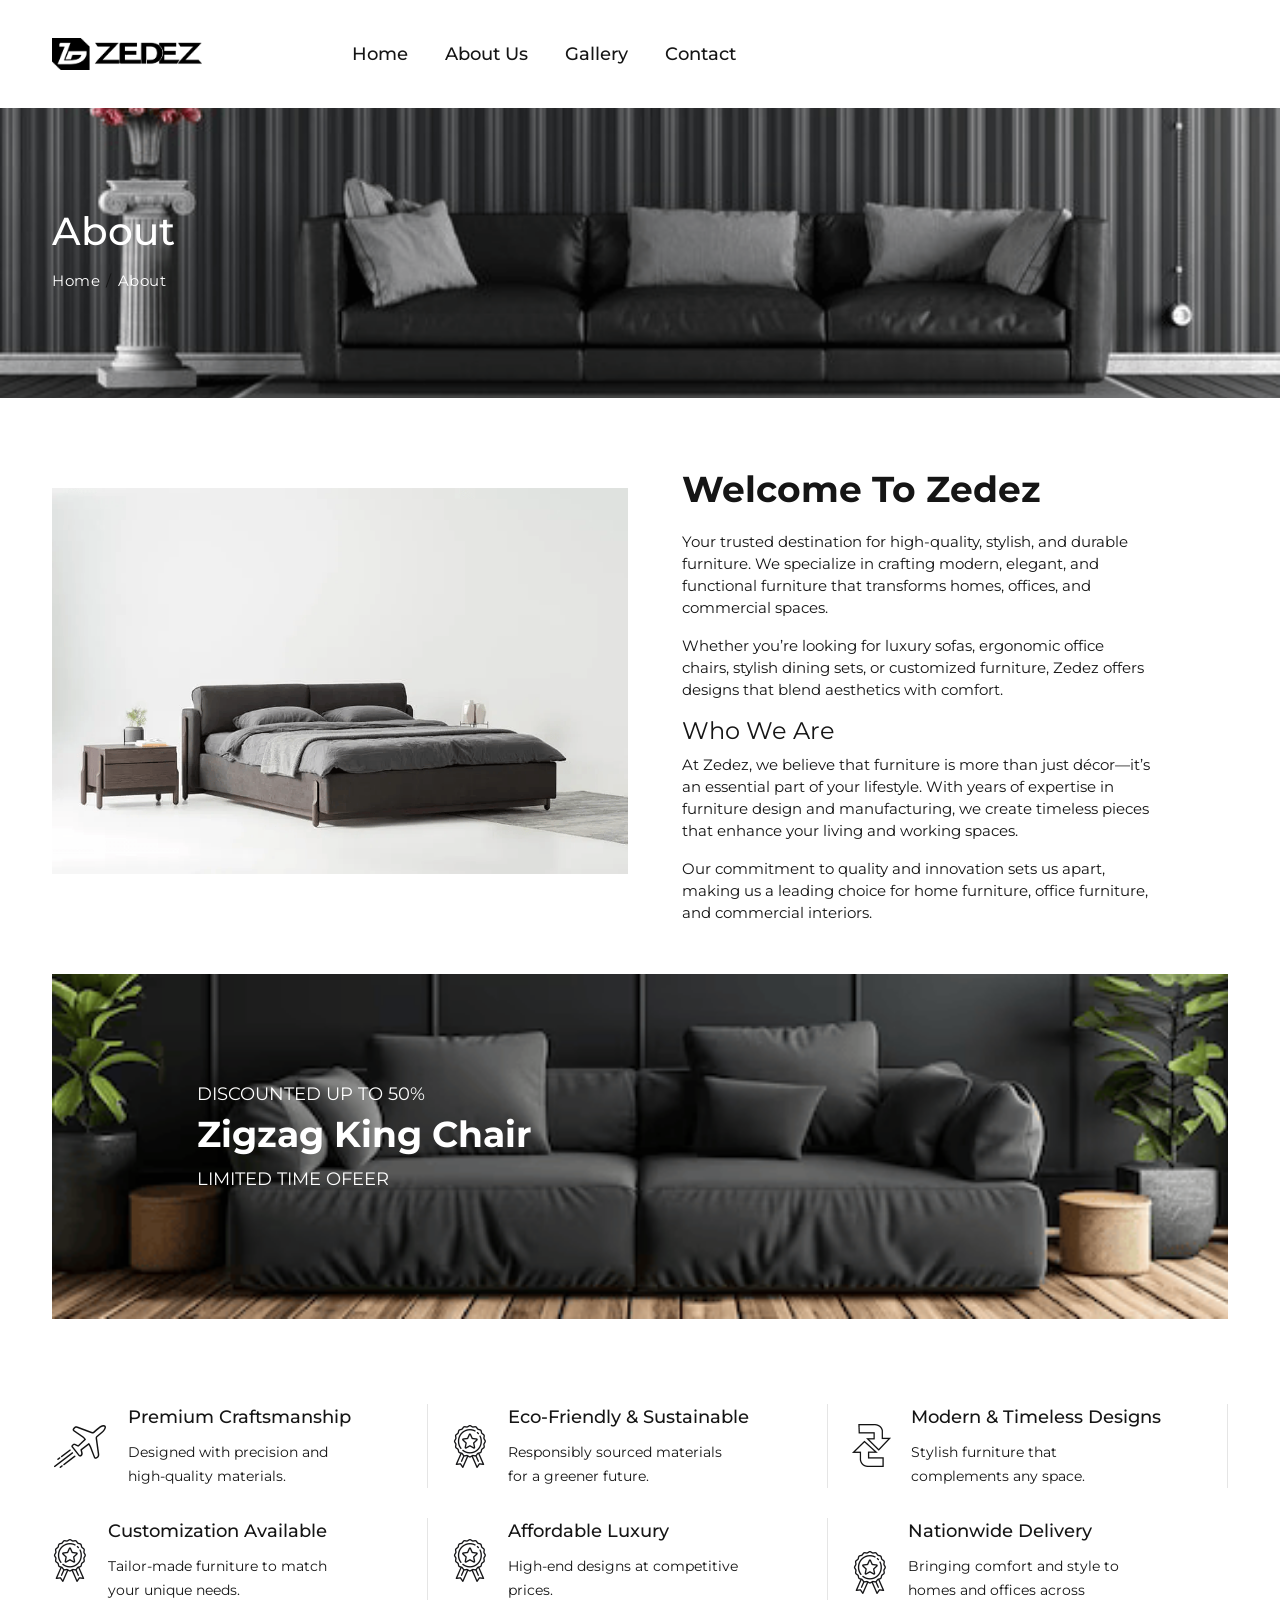
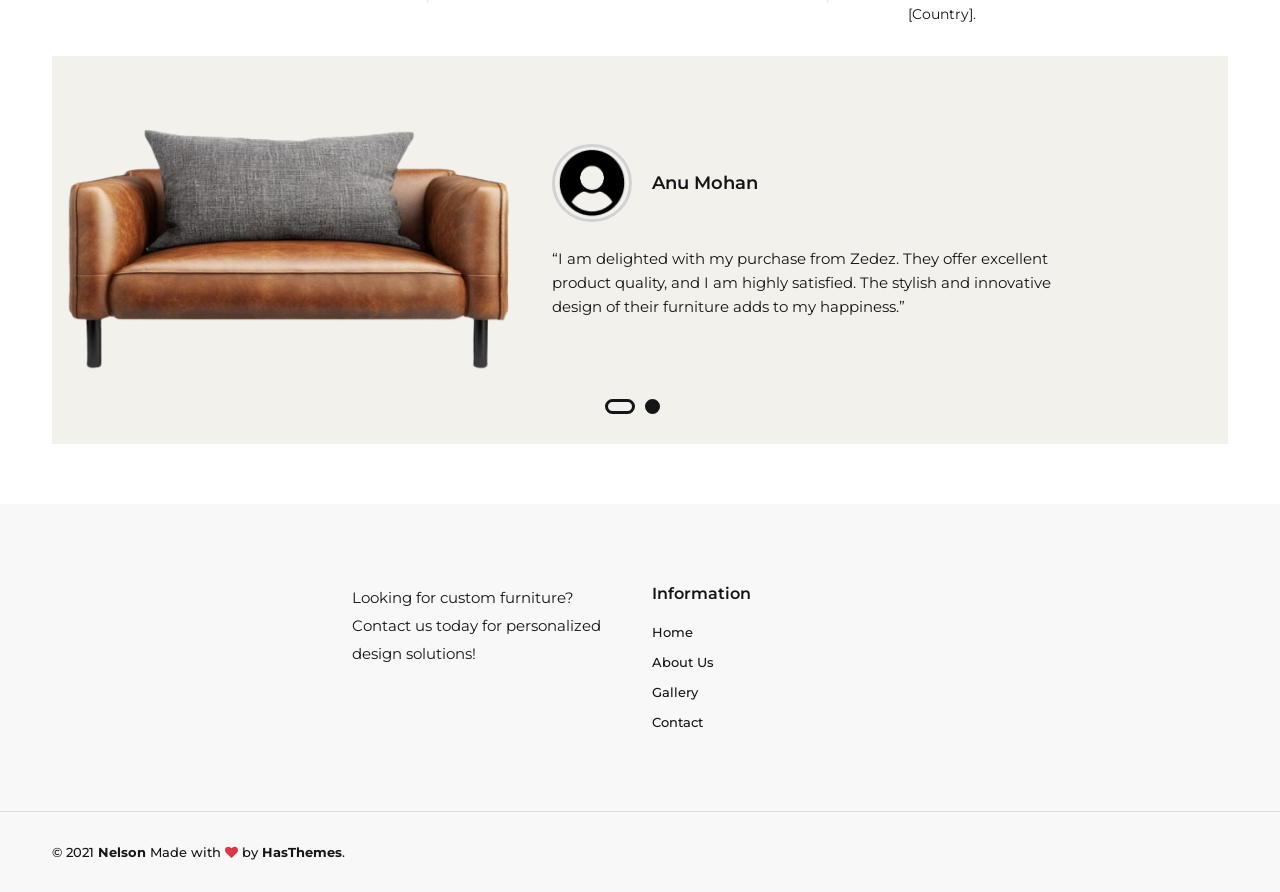
==== about.html @ b20105ba "third commit" ====
<!doctype html>
<html class="no-js" lang="zxx">

<head>
    <meta charset="utf-8">
    <meta http-equiv="x-ua-compatible" content="ie=edge">
    <title>Shop || nelson</title>
    <meta name="description" content="">
    <meta name="viewport" content="width=device-width, initial-scale=1">
    <!-- Place favicon.ico in the root directory -->
    <link href="assets/images/favicon.ico" type="img/x-icon" rel="shortcut icon">
    <!-- All css files are included here. -->
    <link rel="stylesheet" href="assets/css/vendor/bootstrap.min.css">
    <link rel="stylesheet" href="assets/css/vendor/iconfont.min.css">
    <link rel="stylesheet" href="assets/css/vendor/helper.css">
    <link rel="stylesheet" href="assets/css/plugins/plugins.css">
    <link rel="stylesheet" href="assets/css/style.css">
    <!-- Modernizr JS -->
    <script src="assets/js/vendor/modernizr-2.8.3.min.js"></script>
</head>

<body>

    <div id="main-wrapper">

        <!--Header section start-->
        <header class="header header-transparent header-sticky  d-lg-block d-none">
            <div class="header-deafult-area">
                <div class="container">
                    <div class="row align-items-center">
                        <div class="col-xl-3 col-lg-2 col-md-4 col-12">
                            <!--Logo Area Start-->
                            <div class="logo-area">
                                <a href="index.html"><img src="./assets/images/logo1.png" alt="" style="width: 150px; height: auto;"></a>
                            </div>
                            <!--Logo Area End-->
                        </div>
                        <div class="col-xl-6 col-lg-6 col-md-4 d-none d-lg-block col-12">
                            <!--Header Menu Area Start-->
                            <div class="header-menu-area text-center">
                                <nav class="main-menu">
                                    <ul>
                                        <li><a href="index.html">Home</a>
                                           
                                        </li>
                                        <li><a href="about.html">About Us</a>
                                            
                                        </li>
                                
                                        <li><a href="gallery.html">Gallery</a>
                                            
                                        </li>
                                       
                                        <li><a href="contact.html">Contact</a></li>
                                    </ul>
                                </nav>
                            </div>
                            <!--Header Menu Area End-->
                        </div>
                        
                    </div>
                </div>
            </div>
        </header>
        <!--Header section end-->

        <!--Header Mobile section start-->
        <header class="header-mobile d-block d-lg-none">
            <div class="header-bottom menu-right">
                <div class="container">
                    <div class="row">
                        <div class="col-12">
                            <div class="header-mobile-navigation d-block d-lg-none">
                                <div class="row align-items-center">
                                    <div class="col-6 col-md-6">
                                        <div class="header-logo">
                                            <a href="index.html">
                                                <img src="./assets/images/logo1.png" class="img-fluid" alt="">
                                            </a>
                                        </div>
                                    </div>
                                    <div class="col-6 col-md-6">
                                        <div class="mobile-navigation text-end">
                                            <div class="header-icon-wrapper">
                                                <ul class="icon-list justify-content-end">
                                                   
                                                    <li>
                                                        <a href="javascript:void(0)" class="mobile-menu-icon" id="mobile-menu-trigger"><i class="fa fa-bars"></i></a>
                                                    </li>
                                                </ul>
                                            </div>
                                        </div>
                                    </div>
                                </div>
                            </div>
                        </div>
                    </div>

                    <!--Mobile Menu start-->
                    <div class="row">
                        <div class="col-12 d-flex d-lg-none">
                            <div class="mobile-menu"></div>
                        </div>
                    </div>
                    <!--Mobile Menu end-->

                </div>
            </div>
        </header>
        <!--Header Mobile section end-->

        <!-- Offcanvas Menu Start -->
        <div class="offcanvas-mobile-menu d-block d-lg-none" id="offcanvas-mobile-menu">
            <a href="javascript:void(0)" class="offcanvas-menu-close" id="offcanvas-menu-close-trigger">
                <i class="fa fa-times"></i>
            </a>

            <div class="offcanvas-wrapper">

                <div class="offcanvas-inner-content">
                    <div class="offcanvas-mobile-search-area">
                        <form action="#">
                            <input type="search" placeholder="Search ...">
                            <button type="submit"><i class="fa fa-search"></i></button>
                        </form>
                    </div>
                    <nav class="offcanvas-navigation">
                        <ul>
                            <li class="menu-item-has-children"><a href="index.html">Home</a>
                               
                            </li>
                            <li class="menu-item-has-children"><a href="about.html">About Us</a>
                               
                            </li>
                            <li class="menu-item-has-children"><a href="gallery.html">Gallery</a>
                               
                            </li>
                           
                            <li class="menu-item-has-children"><a href="contact.html">Contact</a>
                            </li>

                        </ul>
                    </nav>

                </div>
            </div>

        </div>
        <!-- Offcanvas Menu End -->

  

        <!-- Page Banner Section Start -->
        <div class="page-banner-section section bg-image" data-bg="assets/images/bg/16.png">
            <div class="container">
                <div class="row">
                    <div class="col">

                        <div class="page-banner text-start">
                            <h2 style="color: white;">About</h2>
                            <ul class="page-breadcrumb">
                                <li><a href="index.html" style="color: white;">Home</a></li>
                                <li style="color: white;">About</li>
                            </ul>
                        </div>

                    </div>
                </div>
            </div>
        </div>
        <!-- Page Banner Section End -->
        <!--About Us Area Start-->
        <div class="about-us-area section pt-90 pt-lg-70 pt-md-60 pt-sm-50 pt-xs-45 pb-70 pb-lg-50 pb-md-60 pb-sm-60 pb-xs-50">
            <div class="container">
                <div class="row align-items-center">
                    <div class="col-lg-6 col-12">
                        <!--About Us Image Start-->
                        <div class="about-us-img-wrapper mb-30 mb-xs-15">
                            <div class="about-us-image img-full">
                                <a href="#"><img src="./assets/images/blog/about1.png" alt=""></a>
                            </div>
                        </div>
                        <!--About Us Image End-->
                    </div>
                    <div class="col-lg-6 col-12">
                        <!--About Us Content Start-->
                        <div class="about-us-content pl-30 pl-md-0 pl-sm-0 pl-xs-0">
                            <h2>Welcome to Zedez</h2>
                            <p>Your trusted destination for high-quality, stylish, and durable furniture. We specialize in
                                crafting modern, elegant, and functional furniture that transforms homes, offices, and
                                commercial spaces.</p>
                            <p>Whether you’re looking for luxury sofas, ergonomic office chairs, stylish dining sets, or
                                customized furniture, Zedez offers designs that blend aesthetics with comfort.</p>
    
                            <h3>Who We Are</h3>
                            <p>At Zedez, we believe that furniture is more than just décor—it’s an essential part of your
                                lifestyle. With years of expertise in furniture design and manufacturing, we create timeless
                                pieces that enhance your living and working spaces.</p>
                            <p>Our commitment to quality and innovation sets us apart, making us a leading choice for home
                                furniture, office furniture, and commercial interiors.</p>
                            
                        </div>
                        <!--About Us Content End-->
                    </div>
                </div>
            </div>
        </div>
        <!--About Us Area End-->


        <!-- Banner section start -->
        <div class="banner-section section pb-40 pb-sm-30 pb-xs-0">
            <div class="container">
                <div class="row">
                    <div class="col-lg-12">
                        <!-- Single Banner Start -->
                        <div class="single-banner-item pt-100 pt-md-80 pt-sm-70 pt-xs-50 pb-120 pb-md-100 pb-sm-90 pb-xs-50 mb-30 bg-image" data-bg="./assets/images/banner/13.png">
                            <div class="sp-banner-content">
                                <span class="normat-text" style="color: white;">DISCOUNTED UP TO 50%</span>
                                <h2 class="title" style="color: white;">Zigzag King Chair</h2>
                                <span class="normat-text" style="color: white;">LIMITED TIME OFEER</span>
                            </div>
                        </div>
                        <!-- Single Banner End -->
                    </div>
                </div>
            </div>
        </div>
        <!-- Banner section End -->




       <!--Features section start-->
       <div class="features-section section pt-30 pt-lg-15 pt-md-0 pt-sm-0 pt-xs-15">
        <div class="container">
            <div class="row">

                <div class="col-lg-4 col-md-6">
                    <!-- Single Feature Start -->
                    <div class="single-feature mb-30">
                        <div class="feature-image">
                            <img src="./assets/images/icons/feature-1.png" class="img-fluid" alt="">
                        </div>
                        <div class="feature-content">
                            <h4 class="title">Premium Craftsmanship </h4>
                            <p class="short-desc">Designed with precision and high-quality materials.</p>
                        </div>
                    </div>
                    <!-- Single Feature End -->
                </div>
                <div class="col-lg-4 col-md-6">
                    <!-- Single Feature Start -->
                    <div class="single-feature mb-30">
                        <div class="feature-image">
                            <img src="./assets/images/icons/feature-2.png" class="img-fluid" alt="">
                        </div>
                        <div class="feature-content">
                            <h4 class="title">Eco-Friendly & Sustainable </h4>
                            <p class="short-desc"> Responsibly sourced materials for a greener future. </p>
                        </div>
                    </div>
                    <!-- Single Feature End -->
                </div>
                <div class="col-lg-4 col-md-6">
                    <!-- Single Feature Start -->
                    <div class="single-feature mb-30">
                        <div class="feature-image">
                            <img src="./assets/images/icons/feature-3.png" class="img-fluid" alt="">
                        </div>
                        <div class="feature-content">
                            <h4 class="title">Modern & Timeless Designs</h4>
                            <p class="short-desc">Stylish furniture that complements any space.</p>
                        </div>
                    </div>
                    <!-- Single Feature End -->
                </div>

                <div class="col-lg-4 col-md-6">
                    <!-- Single Feature Start -->
                    <div class="single-feature mb-30">
                        <div class="feature-image">
                            <img src="./assets/images/icons/feature-2.png" class="img-fluid" alt="">
                        </div>
                        <div class="feature-content">
                            <h4 class="title">Customization Available </h4>
                            <p class="short-desc"> Tailor-made furniture to match your unique needs. </p>
                        </div>
                    </div>
                    <!-- Single Feature End -->
                </div>

                <div class="col-lg-4 col-md-6">
                    <!-- Single Feature Start -->
                    <div class="single-feature mb-30">
                        <div class="feature-image">
                            <img src="./assets/images/icons/feature-2.png" class="img-fluid" alt="">
                        </div>
                        <div class="feature-content">
                            <h4 class="title"> Affordable Luxury  </h4>
                            <p class="short-desc"> High-end designs at competitive prices. </p>
                        </div>
                    </div>
                    <!-- Single Feature End -->
                </div>
                <div class="col-lg-4 col-md-6">
                    <!-- Single Feature Start -->
                    <div class="single-feature mb-30">
                        <div class="feature-image">
                            <img src="./assets/images/icons/feature-2.png" class="img-fluid" alt="">
                        </div>
                        <div class="feature-content">
                            <h4 class="title"> Nationwide Delivery</h4>
                            <p class="short-desc"> Bringing comfort and style to homes and offices across [Country].</p>
                        </div>
                    </div>
                    <!-- Single Feature End -->
                </div>
            </div>
        </div>
    </div>
    <!--Features section end-->


        

        <!-- Testimonial Area Start -->
        <div class="testimonial-section section pb-80 pb-lg-60 pb-md-50 pb-sm-40 pb-xs-40">
            <div class="container">
                <div class="row">
                    <div class="col-12">
                        <div class="testimonial-wrap bg-gray-two pt-45 pb-30">
                            <div class="row justify-content-center">
                                <div class="col-lg-12">
                                    <div class="testimonial-wrapper section-space--inner">
                                        <div class="testimonial-slider-content">
                                            <div class="item">
                                                <div class="row align-items-center">
                                                    <div class="col-md-5">
                                                        <div class="testimonial-image">
                                                            <img src="./assets/images/testimonial/testimonial.png" alt="">
                                                        </div>
                                                    </div>
                                                    <div class="col-md-7">
                                                        <div class="testimonial testimonial-style-2 gutter-item">
                                                            <div class="testimonial-inner">
                                                                <div class="testimonial-author">
                                                                    <div class="author-thumb">
                                                                        <img src="assets/images/author/user.png" alt="">
                                                                    </div>
                                                                    <div class="author-info">
                                                                        <h4>Anu Mohan</h4>
                                                                       
                                                                    </div>
                                                                </div>
                                                                <div class="testimonial-description">
                                                                    <blockquote class="testimonials-text">
                                                                        <p>“I am delighted with my purchase from Zedez. They offer excellent product quality,
                                                                            and I am highly satisfied. The stylish and innovative design of their furniture adds
                                                                            to my happiness.”</p>
                                                                    </blockquote>
                                                                </div>
                                                            </div>
                                                        </div>
                                                    </div>
                                                </div>
                                            </div>
                                            <div class="item">
                                                <div class="row align-items-center">
                                                    <div class="col-md-5">
                                                        <div class="testimonial-image">
                                                            <img src="./assets/images/testimonial/testimonial1.png" alt="">
                                                        </div>
                                                    </div>
                                                    <div class="col-md-7">
                                                        <div class="testimonial testimonial-style-2 gutter-item">
                                                            <div class="testimonial-inner">
                                                                <div class="testimonial-author">
                                                                    <div class="author-thumb">
                                                                        <img src="assets/images/author/user.png" alt="">
                                                                    </div>
                                                                    <div class="author-info">
                                                                        <h4>Arun Raj</h4>
                                                                       
                                                                    </div>
                                                                </div>
                                                                <div class="testimonial-description">
                                                                    <blockquote class="testimonials-text">
                                                                        <p>“I am extremely pleased with my purchase from Zedez. They offer top-notch product
                                                                            quality, and I am highly satisfied with it. The unique and creative design of their
                                                                            furniture truly impresses me.”</p>
                                        
                                                                    </blockquote>
                                                                </div>
                                                            </div>
                                                        </div>
                                                    </div>
                                                </div>
                                            </div>
                                        </div>
                                    </div>
                                </div>
                            </div>
                        </div>
                    </div>
                </div>
            </div>
        </div>
        <!-- Testimonial Area End -->


       
       <!--Footer section start-->
       <footer class="footer-section section bg-gray">

        <!--Footer Top start-->
        <div class="footer-top section pt-100 pt-lg-80 pt-md-70 pt-sm-60 pt-xs-50 pb-55 pb-lg-35 pb-md-25 pb-sm-15 pb-xs-10">
            <div class="container">
                <div class="row">

                    <!--Footer Widget start-->
                    <div class="footer-widget col-xl-3 col-lg-3 col-md-6 col-sm-6 col-12 mb-40 mb-xs-35">
                        <!-- <h4 class="title"><span class="text">Opening Time</span></h4>
                        <p class="mb-15">Mon – Fri: 8AM – 10PM</p>
                        <p class="mb-15">Sat: 9AM-8PM</p>
                        <p class="mb-15">Sun: Closed</p>
                        <h4 class="opeaning-title">We Work All The Holidays</h4> -->
                    </div>
                    <!--Footer Widget end-->


                    <!--Footer Widget start-->
                    <div class="footer-widget col-xl-3 col-lg-3 col-md-6 col-sm-6 col-12 mb-40 mb-xs-35">
                        
                        Looking for custom furniture? Contact us today for personalized design solutions!</p>
                    </div>
                    <!--Footer Widget end-->

                    <!--Footer Widget start-->
                    <div class="footer-widget col-xl-3 col-lg-3 col-md-6 col-sm-6 col-12 mb-40 mb-xs-35">
                        <h4 class="title"><span class="text">Information</span></h4>
                        <ul class="ft-menu">
                            <li><a href="#">Home</a></li>
                            <li><a href="#">About Us</a></li>
                            <li><a href="#">Gallery</a></li>
                            <li><a href="#">Contact</a></li>
                           
                        </ul>
                    </div>
                    <!--Footer Widget end-->

                    <!--Footer Widget start-->
                    <div class="footer-widget text-lg-end text-start col-xl-3 col-lg-3 col-md-6 col-sm-6 col-12 mb-40 mb-xs-35">
                        <!-- <h2>123 Widget Street Acmeville, AC-1209</h2>
                        <p class="contact-text">demo@example.com</p>
                        <p class="contact-text">+0123456789</p> -->
                    </div>
                    <!--Footer Widget end-->
                </div>
            </div>
        </div>
        <!--Footer Top end-->

        <!--Footer bottom start-->
        <div class="footer-bottom section">
            <div class="container">
                <div class="row no-gutters">
                    <div class="col-12 ft-border pt-25 pb-25">
                        <div class="row justify-content-between align-items-center">
                            <div class="col-lg-6 col-md-6 col-sm-12">
                                <div class="copyright text-start">
                                    <p class="copyright">&copy; 2021 <strong>Nelson</strong> Made with <i class="fa fa-heart text-danger" aria-hidden="true"></i> by <a href="https://hasthemes.com/"><strong>HasThemes</strong></a>.</p>
                                </div>
                            </div>
                            
                        </div>
                    </div>
                </div>
            </div>
        </div>
        <!--Footer bottom end-->

    </footer>
    <!--Footer section end-->
    <!-- Modal Area Strat -->
    <div class="modal fade quick-view-modal-container" id="quick-view-modal-container" tabindex="-1" role="dialog" aria-hidden="true">
        <div class="modal-dialog modal-dialog-centered" role="document">
            <div class="modal-content">
                <div class="modal-header">
                    <button type="button" class="close" data-bs-dismiss="modal" aria-label="Close">
                        <span aria-hidden="true">&times;</span>
                    </button>
                </div>
                <div class="modal-body">
                    <div class="col-xl-12 col-lg-12">
                        <div class="row">
                            <div class="col-lg-4 col-md-6">
                                <!-- Product Details Left -->
                                <div class="product-details-left">
                                    <div class="product-details-images">
                                        <div class="lg-image">
                                            <img src="./assets/images/product/large-product/l-product-1.jpg" alt="">
                                        </div>
                                        <div class="lg-image">
                                            <img src="./assets/images/product/large-product/l-product-2.jpg" alt="">
                                        </div>
                                        <div class="lg-image">
                                            <img src="./assets/images/product/large-product/l-product-3.jpg" alt="">
                                        </div>
                                        <div class="lg-image">
                                            <img src="./assets/images/product/large-product/l-product-4.jpg" alt="">
                                        </div>
                                        <div class="lg-image">
                                            <img src="./assets/images/product/large-product/l-product-5.jpg" alt="">
                                        </div>
                                    </div>
                                    <div class="product-details-thumbs">
                                        <div class="sm-image"><img src="./assets/images/product/small-product/s-product-1.jpg" alt="product image thumb"></div>
                                        <div class="sm-image"><img src="./assets/images/product/small-product/s-product-2.jpg" alt="product image thumb"></div>
                                        <div class="sm-image"><img src="./assets/images/product/small-product/s-product-3.jpg" alt="product image thumb"></div>
                                        <div class="sm-image"><img src="./assets/images/product/small-product/s-product-4.jpg" alt="product image thumb"></div>
                                        <div class="sm-image"><img src="./assets/images/product/small-product/s-product-5.jpg" alt="product image thumb"></div>
                                    </div>
                                </div>
                                <!--Product Details Left -->
                            </div>
                            <div class="col-lg-8 col-md-6">
                                <!--Product Details Content Start-->
                                <div class="product-details-content">
                                    <!--Product Nav Start-->
                                    <div class="product-nav">
                                        <a href="#"><i class="fa fa-angle-left"></i></a>
                                        <a href="#"><i class="fa fa-angle-right"></i></a>
                                    </div>
                                    <!--Product Nav End-->
                                    <h2>Aliquam lobortis est turpis mauris egestas eget</h2>
                                    <div class="single-product-reviews">
                                        <i class="fa fa-star active"></i>
                                        <i class="fa fa-star active"></i>
                                        <i class="fa fa-star active"></i>
                                        <i class="fa fa-star active"></i>
                                        <i class="fa fa-star-o"></i>
                                        <a class="review-link" href="#">(1 customer review)</a>
                                    </div>
                                    <div class="single-product-price">
                                        <span class="price new-price">$66.00</span>
                                        <span class="regular-price">$77.00</span>
                                    </div>
                                    <div class="product-description">
                                        <p>Lorem ipsum dolor sit amet, consectetur adipisicing elit, sed do eiusmod tempor incididunt ut labore et dolore magna aliqua. Ut enim ad minim veniam, quis nostrud exercitation ullamco,Proin lectus ipsum, gravida et mattis vulputate, tristique ut lectus</p>
                                    </div>
                                    <div class="single-product-quantity">
                                        <form class="add-quantity" action="#">
                                            <div class="product-quantity">
                                                <input value="1" type="number">
                                            </div>
                                            <div class="add-to-link">
                                                <button class="btn"><i class="ion-bag"></i>add to cart</button>
                                            </div>
                                        </form>
                                    </div>
                                    <div class="wishlist-compare-btn">
                                        <a href="#" class="wishlist-btn">Add to Wishlist</a>
                                        <a href="#" class="add-compare">Compare</a>
                                    </div>
                                    <div class="product-meta">
                                        <span class="posted-in">
                                        Categories: 
                                        <a href="#">Accessories</a>,
                                        <a href="#">Electronics</a>
                                    </span>
                                    </div>
                                    <div class="single-product-sharing">
                                        <h3>Share this product</h3>
                                        <ul>
                                            <li><a href="#"><i class="fa fa-twitter"></i></a></li>
                                            <li><a href="#"><i class="fa fa-facebook"></i></a></li>
                                            <li><a href="#"><i class="fa fa-google-plus"></i></a></li>
                                            <li><a href="#"><i class="fa fa-pinterest"></i></a></li>
                                            <li><a href="#"><i class="fa fa-instagram"></i></a></li>
                                            <li><a href="#"><i class="fa fa-vimeo"></i></a></li>
                                        </ul>
                                    </div>
                                </div>
                                <!--Product Details Content End-->
                            </div>
                        </div>
                    </div>
                </div>
            </div>

        </div>
    </div>
    <!-- Modal Area End -->
</div>

<!-- Placed js at the end of the document so the pages load faster -->

<!-- All jquery file included here -->
<script src="assets/js/vendor/jquery-1.12.4.min.js"></script>
<script src="https://maps.google.com/maps/api/js?sensor=false&libraries=geometry&v=3.22&key=AIzaSyDAq7MrCR1A2qIShmjbtLHSKjcEIEBEEwM"></script>
<script src="assets/js/vendor/bootstrap.min.js"></script>
<script src="assets/js/plugins/plugins.js"></script>
<script src="assets/js/main.js"></script>

</body>

</html>
---- assets/css/vendor/iconfont.min.css ----
/*!
 *  Font Awesome 4.7.0 by @davegandy - http://fontawesome.io - @fontawesome
 *  License - http://fontawesome.io/license (Font: SIL OFL 1.1, CSS: MIT License)
 */@font-face{font-family:'FontAwesome';src:url('../../fonts/fontawesome-webfont.eot?v=4.7.0');src:url('../../fonts/fontawesome-webfont.eot?#iefix&v=4.7.0') format('embedded-opentype'),url('../../fonts/fontawesome-webfont.woff2?v=4.7.0') format('woff2'),url('../../fonts/fontawesome-webfont.woff?v=4.7.0') format('woff'),url('../fonts/fontawesome-webfont.ttf?v=4.7.0') format('truetype'),url('../../fonts/fontawesome-webfont.svg?v=4.7.0#fontawesomeregular') format('svg');font-weight:normal;font-style:normal}.fa{display:inline-block;font:normal normal normal 14px/1 FontAwesome;font-size:inherit;text-rendering:auto;-webkit-font-smoothing:antialiased;-moz-osx-font-smoothing:grayscale}.fa-lg{font-size:1.33333333em;line-height:.75em;vertical-align:-15%}.fa-2x{font-size:2em}.fa-3x{font-size:3em}.fa-4x{font-size:4em}.fa-5x{font-size:5em}.fa-fw{width:1.28571429em;text-align:center}.fa-ul{padding-left:0;margin-left:2.14285714em;list-style-type:none}.fa-ul>li{position:relative}.fa-li{position:absolute;left:-2.14285714em;width:2.14285714em;top:.14285714em;text-align:center}.fa-li.fa-lg{left:-1.85714286em}.fa-border{padding:.2em .25em .15em;border:solid .08em #eee;border-radius:.1em}.fa-pull-left{float:left}.fa-pull-right{float:right}.fa.fa-pull-left{margin-right:.3em}.fa.fa-pull-right{margin-left:.3em}.pull-right{float:right}.pull-left{float:left}.fa.pull-left{margin-right:.3em}.fa.pull-right{margin-left:.3em}.fa-spin{-webkit-animation:fa-spin 2s infinite linear;animation:fa-spin 2s infinite linear}.fa-pulse{-webkit-animation:fa-spin 1s infinite steps(8);animation:fa-spin 1s infinite steps(8)}@-webkit-keyframes fa-spin{0%{-webkit-transform:rotate(0deg);transform:rotate(0deg)}100%{-webkit-transform:rotate(359deg);transform:rotate(359deg)}}@keyframes fa-spin{0%{-webkit-transform:rotate(0deg);transform:rotate(0deg)}100%{-webkit-transform:rotate(359deg);transform:rotate(359deg)}}.fa-rotate-90{-ms-filter:"progid:DXImageTransform.Microsoft.BasicImage(rotation=1)";-webkit-transform:rotate(90deg);-ms-transform:rotate(90deg);transform:rotate(90deg)}.fa-rotate-180{-ms-filter:"progid:DXImageTransform.Microsoft.BasicImage(rotation=2)";-webkit-transform:rotate(180deg);-ms-transform:rotate(180deg);transform:rotate(180deg)}.fa-rotate-270{-ms-filter:"progid:DXImageTransform.Microsoft.BasicImage(rotation=3)";-webkit-transform:rotate(270deg);-ms-transform:rotate(270deg);transform:rotate(270deg)}.fa-flip-horizontal{-ms-filter:"progid:DXImageTransform.Microsoft.BasicImage(rotation=0, mirror=1)";-webkit-transform:scale(-1, 1);-ms-transform:scale(-1, 1);transform:scale(-1, 1)}.fa-flip-vertical{-ms-filter:"progid:DXImageTransform.Microsoft.BasicImage(rotation=2, mirror=1)";-webkit-transform:scale(1, -1);-ms-transform:scale(1, -1);transform:scale(1, -1)}:root .fa-rotate-90,:root .fa-rotate-180,:root .fa-rotate-270,:root .fa-flip-horizontal,:root .fa-flip-vertical{filter:none}.fa-stack{position:relative;display:inline-block;width:2em;height:2em;line-height:2em;vertical-align:middle}.fa-stack-1x,.fa-stack-2x{position:absolute;left:0;width:100%;text-align:center}.fa-stack-1x{line-height:inherit}.fa-stack-2x{font-size:2em}.fa-inverse{color:#fff}.fa-glass:before{content:"\f000"}.fa-music:before{content:"\f001"}.fa-search:before{content:"\f002"}.fa-envelope-o:before{content:"\f003"}.fa-heart:before{content:"\f004"}.fa-star:before{content:"\f005"}.fa-star-o:before{content:"\f006"}.fa-user:before{content:"\f007"}.fa-film:before{content:"\f008"}.fa-th-large:before{content:"\f009"}.fa-th:before{content:"\f00a"}.fa-th-list:before{content:"\f00b"}.fa-check:before{content:"\f00c"}.fa-remove:before,.fa-close:before,.fa-times:before{content:"\f00d"}.fa-search-plus:before{content:"\f00e"}.fa-search-minus:before{content:"\f010"}.fa-power-off:before{content:"\f011"}.fa-signal:before{content:"\f012"}.fa-gear:before,.fa-cog:before{content:"\f013"}.fa-trash-o:before{content:"\f014"}.fa-home:before{content:"\f015"}.fa-file-o:before{content:"\f016"}.fa-clock-o:before{content:"\f017"}.fa-road:before{content:"\f018"}.fa-download:before{content:"\f019"}.fa-arrow-circle-o-down:before{content:"\f01a"}.fa-arrow-circle-o-up:before{content:"\f01b"}.fa-inbox:before{content:"\f01c"}.fa-play-circle-o:before{content:"\f01d"}.fa-rotate-right:before,.fa-repeat:before{content:"\f01e"}.fa-refresh:before{content:"\f021"}.fa-list-alt:before{content:"\f022"}.fa-lock:before{content:"\f023"}.fa-flag:before{content:"\f024"}.fa-headphones:before{content:"\f025"}.fa-volume-off:before{content:"\f026"}.fa-volume-down:before{content:"\f027"}.fa-volume-up:before{content:"\f028"}.fa-qrcode:before{content:"\f029"}.fa-barcode:before{content:"\f02a"}.fa-tag:before{content:"\f02b"}.fa-tags:before{content:"\f02c"}.fa-book:before{content:"\f02d"}.fa-bookmark:before{content:"\f02e"}.fa-print:before{content:"\f02f"}.fa-camera:before{content:"\f030"}.fa-font:before{content:"\f031"}.fa-bold:before{content:"\f032"}.fa-italic:before{content:"\f033"}.fa-text-height:before{content:"\f034"}.fa-text-width:before{content:"\f035"}.fa-align-left:before{content:"\f036"}.fa-align-center:before{content:"\f037"}.fa-align-right:before{content:"\f038"}.fa-align-justify:before{content:"\f039"}.fa-list:before{content:"\f03a"}.fa-dedent:before,.fa-outdent:before{content:"\f03b"}.fa-indent:before{content:"\f03c"}.fa-video-camera:before{content:"\f03d"}.fa-photo:before,.fa-image:before,.fa-picture-o:before{content:"\f03e"}.fa-pencil:before{content:"\f040"}.fa-map-marker:before{content:"\f041"}.fa-adjust:before{content:"\f042"}.fa-tint:before{content:"\f043"}.fa-edit:before,.fa-pencil-square-o:before{content:"\f044"}.fa-share-square-o:before{content:"\f045"}.fa-check-square-o:before{content:"\f046"}.fa-arrows:before{content:"\f047"}.fa-step-backward:before{content:"\f048"}.fa-fast-backward:before{content:"\f049"}.fa-backward:before{content:"\f04a"}.fa-play:before{content:"\f04b"}.fa-pause:before{content:"\f04c"}.fa-stop:before{content:"\f04d"}.fa-forward:before{content:"\f04e"}.fa-fast-forward:before{content:"\f050"}.fa-step-forward:before{content:"\f051"}.fa-eject:before{content:"\f052"}.fa-chevron-left:before{content:"\f053"}.fa-chevron-right:before{content:"\f054"}.fa-plus-circle:before{content:"\f055"}.fa-minus-circle:before{content:"\f056"}.fa-times-circle:before{content:"\f057"}.fa-check-circle:before{content:"\f058"}.fa-question-circle:before{content:"\f059"}.fa-info-circle:before{content:"\f05a"}.fa-crosshairs:before{content:"\f05b"}.fa-times-circle-o:before{content:"\f05c"}.fa-check-circle-o:before{content:"\f05d"}.fa-ban:before{content:"\f05e"}.fa-arrow-left:before{content:"\f060"}.fa-arrow-right:before{content:"\f061"}.fa-arrow-up:before{content:"\f062"}.fa-arrow-down:before{content:"\f063"}.fa-mail-forward:before,.fa-share:before{content:"\f064"}.fa-expand:before{content:"\f065"}.fa-compress:before{content:"\f066"}.fa-plus:before{content:"\f067"}.fa-minus:before{content:"\f068"}.fa-asterisk:before{content:"\f069"}.fa-exclamation-circle:before{content:"\f06a"}.fa-gift:before{content:"\f06b"}.fa-leaf:before{content:"\f06c"}.fa-fire:before{content:"\f06d"}.fa-eye:before{content:"\f06e"}.fa-eye-slash:before{content:"\f070"}.fa-warning:before,.fa-exclamation-triangle:before{content:"\f071"}.fa-plane:before{content:"\f072"}.fa-calendar:before{content:"\f073"}.fa-random:before{content:"\f074"}.fa-comment:before{content:"\f075"}.fa-magnet:before{content:"\f076"}.fa-chevron-up:before{content:"\f077"}.fa-chevron-down:before{content:"\f078"}.fa-retweet:before{content:"\f079"}.fa-shopping-cart:before{content:"\f07a"}.fa-folder:before{content:"\f07b"}.fa-folder-open:before{content:"\f07c"}.fa-arrows-v:before{content:"\f07d"}.fa-arrows-h:before{content:"\f07e"}.fa-bar-chart-o:before,.fa-bar-chart:before{content:"\f080"}.fa-twitter-square:before{content:"\f081"}.fa-facebook-square:before{content:"\f082"}.fa-camera-retro:before{content:"\f083"}.fa-key:before{content:"\f084"}.fa-gears:before,.fa-cogs:before{content:"\f085"}.fa-comments:before{content:"\f086"}.fa-thumbs-o-up:before{content:"\f087"}.fa-thumbs-o-down:before{content:"\f088"}.fa-star-half:before{content:"\f089"}.fa-heart-o:before{content:"\f08a"}.fa-sign-out:before{content:"\f08b"}.fa-linkedin-square:before{content:"\f08c"}.fa-thumb-tack:before{content:"\f08d"}.fa-external-link:before{content:"\f08e"}.fa-sign-in:before{content:"\f090"}.fa-trophy:before{content:"\f091"}.fa-github-square:before{content:"\f092"}.fa-upload:before{content:"\f093"}.fa-lemon-o:before{content:"\f094"}.fa-phone:before{content:"\f095"}.fa-square-o:before{content:"\f096"}.fa-bookmark-o:before{content:"\f097"}.fa-phone-square:before{content:"\f098"}.fa-twitter:before{content:"\f099"}.fa-facebook-f:before,.fa-facebook:before{content:"\f09a"}.fa-github:before{content:"\f09b"}.fa-unlock:before{content:"\f09c"}.fa-credit-card:before{content:"\f09d"}.fa-feed:before,.fa-rss:before{content:"\f09e"}.fa-hdd-o:before{content:"\f0a0"}.fa-bullhorn:before{content:"\f0a1"}.fa-bell:before{content:"\f0f3"}.fa-certificate:before{content:"\f0a3"}.fa-hand-o-right:before{content:"\f0a4"}.fa-hand-o-left:before{content:"\f0a5"}.fa-hand-o-up:before{content:"\f0a6"}.fa-hand-o-down:before{content:"\f0a7"}.fa-arrow-circle-left:before{content:"\f0a8"}.fa-arrow-circle-right:before{content:"\f0a9"}.fa-arrow-circle-up:before{content:"\f0aa"}.fa-arrow-circle-down:before{content:"\f0ab"}.fa-globe:before{content:"\f0ac"}.fa-wrench:before{content:"\f0ad"}.fa-tasks:before{content:"\f0ae"}.fa-filter:before{content:"\f0b0"}.fa-briefcase:before{content:"\f0b1"}.fa-arrows-alt:before{content:"\f0b2"}.fa-group:before,.fa-users:before{content:"\f0c0"}.fa-chain:before,.fa-link:before{content:"\f0c1"}.fa-cloud:before{content:"\f0c2"}.fa-flask:before{content:"\f0c3"}.fa-cut:before,.fa-scissors:before{content:"\f0c4"}.fa-copy:before,.fa-files-o:before{content:"\f0c5"}.fa-paperclip:before{content:"\f0c6"}.fa-save:before,.fa-floppy-o:before{content:"\f0c7"}.fa-square:before{content:"\f0c8"}.fa-navicon:before,.fa-reorder:before,.fa-bars:before{content:"\f0c9"}.fa-list-ul:before{content:"\f0ca"}.fa-list-ol:before{content:"\f0cb"}.fa-strikethrough:before{content:"\f0cc"}.fa-underline:before{content:"\f0cd"}.fa-table:before{content:"\f0ce"}.fa-magic:before{content:"\f0d0"}.fa-truck:before{content:"\f0d1"}.fa-pinterest:before{content:"\f0d2"}.fa-pinterest-square:before{content:"\f0d3"}.fa-google-plus-square:before{content:"\f0d4"}.fa-google-plus:before{content:"\f0d5"}.fa-money:before{content:"\f0d6"}.fa-caret-down:before{content:"\f0d7"}.fa-caret-up:before{content:"\f0d8"}.fa-caret-left:before{content:"\f0d9"}.fa-caret-right:before{content:"\f0da"}.fa-columns:before{content:"\f0db"}.fa-unsorted:before,.fa-sort:before{content:"\f0dc"}.fa-sort-down:before,.fa-sort-desc:before{content:"\f0dd"}.fa-sort-up:before,.fa-sort-asc:before{content:"\f0de"}.fa-envelope:before{content:"\f0e0"}.fa-linkedin:before{content:"\f0e1"}.fa-rotate-left:before,.fa-undo:before{content:"\f0e2"}.fa-legal:before,.fa-gavel:before{content:"\f0e3"}.fa-dashboard:before,.fa-tachometer:before{content:"\f0e4"}.fa-comment-o:before{content:"\f0e5"}.fa-comments-o:before{content:"\f0e6"}.fa-flash:before,.fa-bolt:before{content:"\f0e7"}.fa-sitemap:before{content:"\f0e8"}.fa-umbrella:before{content:"\f0e9"}.fa-paste:before,.fa-clipboard:before{content:"\f0ea"}.fa-lightbulb-o:before{content:"\f0eb"}.fa-exchange:before{content:"\f0ec"}.fa-cloud-download:before{content:"\f0ed"}.fa-cloud-upload:before{content:"\f0ee"}.fa-user-md:before{content:"\f0f0"}.fa-stethoscope:before{content:"\f0f1"}.fa-suitcase:before{content:"\f0f2"}.fa-bell-o:before{content:"\f0a2"}.fa-coffee:before{content:"\f0f4"}.fa-cutlery:before{content:"\f0f5"}.fa-file-text-o:before{content:"\f0f6"}.fa-building-o:before{content:"\f0f7"}.fa-hospital-o:before{content:"\f0f8"}.fa-ambulance:before{content:"\f0f9"}.fa-medkit:before{content:"\f0fa"}.fa-fighter-jet:before{content:"\f0fb"}.fa-beer:before{content:"\f0fc"}.fa-h-square:before{content:"\f0fd"}.fa-plus-square:before{content:"\f0fe"}.fa-angle-double-left:before{content:"\f100"}.fa-angle-double-right:before{content:"\f101"}.fa-angle-double-up:before{content:"\f102"}.fa-angle-double-down:before{content:"\f103"}.fa-angle-left:before{content:"\f104"}.fa-angle-right:before{content:"\f105"}.fa-angle-up:before{content:"\f106"}.fa-angle-down:before{content:"\f107"}.fa-desktop:before{content:"\f108"}.fa-laptop:before{content:"\f109"}.fa-tablet:before{content:"\f10a"}.fa-mobile-phone:before,.fa-mobile:before{content:"\f10b"}.fa-circle-o:before{content:"\f10c"}.fa-quote-left:before{content:"\f10d"}.fa-quote-right:before{content:"\f10e"}.fa-spinner:before{content:"\f110"}.fa-circle:before{content:"\f111"}.fa-mail-reply:before,.fa-reply:before{content:"\f112"}.fa-github-alt:before{content:"\f113"}.fa-folder-o:before{content:"\f114"}.fa-folder-open-o:before{content:"\f115"}.fa-smile-o:before{content:"\f118"}.fa-frown-o:before{content:"\f119"}.fa-meh-o:before{content:"\f11a"}.fa-gamepad:before{content:"\f11b"}.fa-keyboard-o:before{content:"\f11c"}.fa-flag-o:before{content:"\f11d"}.fa-flag-checkered:before{content:"\f11e"}.fa-terminal:before{content:"\f120"}.fa-code:before{content:"\f121"}.fa-mail-reply-all:before,.fa-reply-all:before{content:"\f122"}.fa-star-half-empty:before,.fa-star-half-full:before,.fa-star-half-o:before{content:"\f123"}.fa-location-arrow:before{content:"\f124"}.fa-crop:before{content:"\f125"}.fa-code-fork:before{content:"\f126"}.fa-unlink:before,.fa-chain-broken:before{content:"\f127"}.fa-question:before{content:"\f128"}.fa-info:before{content:"\f129"}.fa-exclamation:before{content:"\f12a"}.fa-superscript:before{content:"\f12b"}.fa-subscript:before{content:"\f12c"}.fa-eraser:before{content:"\f12d"}.fa-puzzle-piece:before{content:"\f12e"}.fa-microphone:before{content:"\f130"}.fa-microphone-slash:before{content:"\f131"}.fa-shield:before{content:"\f132"}.fa-calendar-o:before{content:"\f133"}.fa-fire-extinguisher:before{content:"\f134"}.fa-rocket:before{content:"\f135"}.fa-maxcdn:before{content:"\f136"}.fa-chevron-circle-left:before{content:"\f137"}.fa-chevron-circle-right:before{content:"\f138"}.fa-chevron-circle-up:before{content:"\f139"}.fa-chevron-circle-down:before{content:"\f13a"}.fa-html5:before{content:"\f13b"}.fa-css3:before{content:"\f13c"}.fa-anchor:before{content:"\f13d"}.fa-unlock-alt:before{content:"\f13e"}.fa-bullseye:before{content:"\f140"}.fa-ellipsis-h:before{content:"\f141"}.fa-ellipsis-v:before{content:"\f142"}.fa-rss-square:before{content:"\f143"}.fa-play-circle:before{content:"\f144"}.fa-ticket:before{content:"\f145"}.fa-minus-square:before{content:"\f146"}.fa-minus-square-o:before{content:"\f147"}.fa-level-up:before{content:"\f148"}.fa-level-down:before{content:"\f149"}.fa-check-square:before{content:"\f14a"}.fa-pencil-square:before{content:"\f14b"}.fa-external-link-square:before{content:"\f14c"}.fa-share-square:before{content:"\f14d"}.fa-compass:before{content:"\f14e"}.fa-toggle-down:before,.fa-caret-square-o-down:before{content:"\f150"}.fa-toggle-up:before,.fa-caret-square-o-up:before{content:"\f151"}.fa-toggle-right:before,.fa-caret-square-o-right:before{content:"\f152"}.fa-euro:before,.fa-eur:before{content:"\f153"}.fa-gbp:before{content:"\f154"}.fa-dollar:before,.fa-usd:before{content:"\f155"}.fa-rupee:before,.fa-inr:before{content:"\f156"}.fa-cny:before,.fa-rmb:before,.fa-yen:before,.fa-jpy:before{content:"\f157"}.fa-ruble:before,.fa-rouble:before,.fa-rub:before{content:"\f158"}.fa-won:before,.fa-krw:before{content:"\f159"}.fa-bitcoin:before,.fa-btc:before{content:"\f15a"}.fa-file:before{content:"\f15b"}.fa-file-text:before{content:"\f15c"}.fa-sort-alpha-asc:before{content:"\f15d"}.fa-sort-alpha-desc:before{content:"\f15e"}.fa-sort-amount-asc:before{content:"\f160"}.fa-sort-amount-desc:before{content:"\f161"}.fa-sort-numeric-asc:before{content:"\f162"}.fa-sort-numeric-desc:before{content:"\f163"}.fa-thumbs-up:before{content:"\f164"}.fa-thumbs-down:before{content:"\f165"}.fa-youtube-square:before{content:"\f166"}.fa-youtube:before{content:"\f167"}.fa-xing:before{content:"\f168"}.fa-xing-square:before{content:"\f169"}.fa-youtube-play:before{content:"\f16a"}.fa-dropbox:before{content:"\f16b"}.fa-stack-overflow:before{content:"\f16c"}.fa-instagram:before{content:"\f16d"}.fa-flickr:before{content:"\f16e"}.fa-adn:before{content:"\f170"}.fa-bitbucket:before{content:"\f171"}.fa-bitbucket-square:before{content:"\f172"}.fa-tumblr:before{content:"\f173"}.fa-tumblr-square:before{content:"\f174"}.fa-long-arrow-down:before{content:"\f175"}.fa-long-arrow-up:before{content:"\f176"}.fa-long-arrow-left:before{content:"\f177"}.fa-long-arrow-right:before{content:"\f178"}.fa-apple:before{content:"\f179"}.fa-windows:before{content:"\f17a"}.fa-android:before{content:"\f17b"}.fa-linux:before{content:"\f17c"}.fa-dribbble:before{content:"\f17d"}.fa-skype:before{content:"\f17e"}.fa-foursquare:before{content:"\f180"}.fa-trello:before{content:"\f181"}.fa-female:before{content:"\f182"}.fa-male:before{content:"\f183"}.fa-gittip:before,.fa-gratipay:before{content:"\f184"}.fa-sun-o:before{content:"\f185"}.fa-moon-o:before{content:"\f186"}.fa-archive:before{content:"\f187"}.fa-bug:before{content:"\f188"}.fa-vk:before{content:"\f189"}.fa-weibo:before{content:"\f18a"}.fa-renren:before{content:"\f18b"}.fa-pagelines:before{content:"\f18c"}.fa-stack-exchange:before{content:"\f18d"}.fa-arrow-circle-o-right:before{content:"\f18e"}.fa-arrow-circle-o-left:before{content:"\f190"}.fa-toggle-left:before,.fa-caret-square-o-left:before{content:"\f191"}.fa-dot-circle-o:before{content:"\f192"}.fa-wheelchair:before{content:"\f193"}.fa-vimeo-square:before{content:"\f194"}.fa-turkish-lira:before,.fa-try:before{content:"\f195"}.fa-plus-square-o:before{content:"\f196"}.fa-space-shuttle:before{content:"\f197"}.fa-slack:before{content:"\f198"}.fa-envelope-square:before{content:"\f199"}.fa-wordpress:before{content:"\f19a"}.fa-openid:before{content:"\f19b"}.fa-institution:before,.fa-bank:before,.fa-university:before{content:"\f19c"}.fa-mortar-board:before,.fa-graduation-cap:before{content:"\f19d"}.fa-yahoo:before{content:"\f19e"}.fa-google:before{content:"\f1a0"}.fa-reddit:before{content:"\f1a1"}.fa-reddit-square:before{content:"\f1a2"}.fa-stumbleupon-circle:before{content:"\f1a3"}.fa-stumbleupon:before{content:"\f1a4"}.fa-delicious:before{content:"\f1a5"}.fa-digg:before{content:"\f1a6"}.fa-pied-piper-pp:before{content:"\f1a7"}.fa-pied-piper-alt:before{content:"\f1a8"}.fa-drupal:before{content:"\f1a9"}.fa-joomla:before{content:"\f1aa"}.fa-language:before{content:"\f1ab"}.fa-fax:before{content:"\f1ac"}.fa-building:before{content:"\f1ad"}.fa-child:before{content:"\f1ae"}.fa-paw:before{content:"\f1b0"}.fa-spoon:before{content:"\f1b1"}.fa-cube:before{content:"\f1b2"}.fa-cubes:before{content:"\f1b3"}.fa-behance:before{content:"\f1b4"}.fa-behance-square:before{content:"\f1b5"}.fa-steam:before{content:"\f1b6"}.fa-steam-square:before{content:"\f1b7"}.fa-recycle:before{content:"\f1b8"}.fa-automobile:before,.fa-car:before{content:"\f1b9"}.fa-cab:before,.fa-taxi:before{content:"\f1ba"}.fa-tree:before{content:"\f1bb"}.fa-spotify:before{content:"\f1bc"}.fa-deviantart:before{content:"\f1bd"}.fa-soundcloud:before{content:"\f1be"}.fa-database:before{content:"\f1c0"}.fa-file-pdf-o:before{content:"\f1c1"}.fa-file-word-o:before{content:"\f1c2"}.fa-file-excel-o:before{content:"\f1c3"}.fa-file-powerpoint-o:before{content:"\f1c4"}.fa-file-photo-o:before,.fa-file-picture-o:before,.fa-file-image-o:before{content:"\f1c5"}.fa-file-zip-o:before,.fa-file-archive-o:before{content:"\f1c6"}.fa-file-sound-o:before,.fa-file-audio-o:before{content:"\f1c7"}.fa-file-movie-o:before,.fa-file-video-o:before{content:"\f1c8"}.fa-file-code-o:before{content:"\f1c9"}.fa-vine:before{content:"\f1ca"}.fa-codepen:before{content:"\f1cb"}.fa-jsfiddle:before{content:"\f1cc"}.fa-life-bouy:before,.fa-life-buoy:before,.fa-life-saver:before,.fa-support:before,.fa-life-ring:before{content:"\f1cd"}.fa-circle-o-notch:before{content:"\f1ce"}.fa-ra:before,.fa-resistance:before,.fa-rebel:before{content:"\f1d0"}.fa-ge:before,.fa-empire:before{content:"\f1d1"}.fa-git-square:before{content:"\f1d2"}.fa-git:before{content:"\f1d3"}.fa-y-combinator-square:before,.fa-yc-square:before,.fa-hacker-news:before{content:"\f1d4"}.fa-tencent-weibo:before{content:"\f1d5"}.fa-qq:before{content:"\f1d6"}.fa-wechat:before,.fa-weixin:before{content:"\f1d7"}.fa-send:before,.fa-paper-plane:before{content:"\f1d8"}.fa-send-o:before,.fa-paper-plane-o:before{content:"\f1d9"}.fa-history:before{content:"\f1da"}.fa-circle-thin:before{content:"\f1db"}.fa-header:before{content:"\f1dc"}.fa-paragraph:before{content:"\f1dd"}.fa-sliders:before{content:"\f1de"}.fa-share-alt:before{content:"\f1e0"}.fa-share-alt-square:before{content:"\f1e1"}.fa-bomb:before{content:"\f1e2"}.fa-soccer-ball-o:before,.fa-futbol-o:before{content:"\f1e3"}.fa-tty:before{content:"\f1e4"}.fa-binoculars:before{content:"\f1e5"}.fa-plug:before{content:"\f1e6"}.fa-slideshare:before{content:"\f1e7"}.fa-twitch:before{content:"\f1e8"}.fa-yelp:before{content:"\f1e9"}.fa-newspaper-o:before{content:"\f1ea"}.fa-wifi:before{content:"\f1eb"}.fa-calculator:before{content:"\f1ec"}.fa-paypal:before{content:"\f1ed"}.fa-google-wallet:before{content:"\f1ee"}.fa-cc-visa:before{content:"\f1f0"}.fa-cc-mastercard:before{content:"\f1f1"}.fa-cc-discover:before{content:"\f1f2"}.fa-cc-amex:before{content:"\f1f3"}.fa-cc-paypal:before{content:"\f1f4"}.fa-cc-stripe:before{content:"\f1f5"}.fa-bell-slash:before{content:"\f1f6"}.fa-bell-slash-o:before{content:"\f1f7"}.fa-trash:before{content:"\f1f8"}.fa-copyright:before{content:"\f1f9"}.fa-at:before{content:"\f1fa"}.fa-eyedropper:before{content:"\f1fb"}.fa-paint-brush:before{content:"\f1fc"}.fa-birthday-cake:before{content:"\f1fd"}.fa-area-chart:before{content:"\f1fe"}.fa-pie-chart:before{content:"\f200"}.fa-line-chart:before{content:"\f201"}.fa-lastfm:before{content:"\f202"}.fa-lastfm-square:before{content:"\f203"}.fa-toggle-off:before{content:"\f204"}.fa-toggle-on:before{content:"\f205"}.fa-bicycle:before{content:"\f206"}.fa-bus:before{content:"\f207"}.fa-ioxhost:before{content:"\f208"}.fa-angellist:before{content:"\f209"}.fa-cc:before{content:"\f20a"}.fa-shekel:before,.fa-sheqel:before,.fa-ils:before{content:"\f20b"}.fa-meanpath:before{content:"\f20c"}.fa-buysellads:before{content:"\f20d"}.fa-connectdevelop:before{content:"\f20e"}.fa-dashcube:before{content:"\f210"}.fa-forumbee:before{content:"\f211"}.fa-leanpub:before{content:"\f212"}.fa-sellsy:before{content:"\f213"}.fa-shirtsinbulk:before{content:"\f214"}.fa-simplybuilt:before{content:"\f215"}.fa-skyatlas:before{content:"\f216"}.fa-cart-plus:before{content:"\f217"}.fa-cart-arrow-down:before{content:"\f218"}.fa-diamond:before{content:"\f219"}.fa-ship:before{content:"\f21a"}.fa-user-secret:before{content:"\f21b"}.fa-motorcycle:before{content:"\f21c"}.fa-street-view:before{content:"\f21d"}.fa-heartbeat:before{content:"\f21e"}.fa-venus:before{content:"\f221"}.fa-mars:before{content:"\f222"}.fa-mercury:before{content:"\f223"}.fa-intersex:before,.fa-transgender:before{content:"\f224"}.fa-transgender-alt:before{content:"\f225"}.fa-venus-double:before{content:"\f226"}.fa-mars-double:before{content:"\f227"}.fa-venus-mars:before{content:"\f228"}.fa-mars-stroke:before{content:"\f229"}.fa-mars-stroke-v:before{content:"\f22a"}.fa-mars-stroke-h:before{content:"\f22b"}.fa-neuter:before{content:"\f22c"}.fa-genderless:before{content:"\f22d"}.fa-facebook-official:before{content:"\f230"}.fa-pinterest-p:before{content:"\f231"}.fa-whatsapp:before{content:"\f232"}.fa-server:before{content:"\f233"}.fa-user-plus:before{content:"\f234"}.fa-user-times:before{content:"\f235"}.fa-hotel:before,.fa-bed:before{content:"\f236"}.fa-viacoin:before{content:"\f237"}.fa-train:before{content:"\f238"}.fa-subway:before{content:"\f239"}.fa-medium:before{content:"\f23a"}.fa-yc:before,.fa-y-combinator:before{content:"\f23b"}.fa-optin-monster:before{content:"\f23c"}.fa-opencart:before{content:"\f23d"}.fa-expeditedssl:before{content:"\f23e"}.fa-battery-4:before,.fa-battery:before,.fa-battery-full:before{content:"\f240"}.fa-battery-3:before,.fa-battery-three-quarters:before{content:"\f241"}.fa-battery-2:before,.fa-battery-half:before{content:"\f242"}.fa-battery-1:before,.fa-battery-quarter:before{content:"\f243"}.fa-battery-0:before,.fa-battery-empty:before{content:"\f244"}.fa-mouse-pointer:before{content:"\f245"}.fa-i-cursor:before{content:"\f246"}.fa-object-group:before{content:"\f247"}.fa-object-ungroup:before{content:"\f248"}.fa-sticky-note:before{content:"\f249"}.fa-sticky-note-o:before{content:"\f24a"}.fa-cc-jcb:before{content:"\f24b"}.fa-cc-diners-club:before{content:"\f24c"}.fa-clone:before{content:"\f24d"}.fa-balance-scale:before{content:"\f24e"}.fa-hourglass-o:before{content:"\f250"}.fa-hourglass-1:before,.fa-hourglass-start:before{content:"\f251"}.fa-hourglass-2:before,.fa-hourglass-half:before{content:"\f252"}.fa-hourglass-3:before,.fa-hourglass-end:before{content:"\f253"}.fa-hourglass:before{content:"\f254"}.fa-hand-grab-o:before,.fa-hand-rock-o:before{content:"\f255"}.fa-hand-stop-o:before,.fa-hand-paper-o:before{content:"\f256"}.fa-hand-scissors-o:before{content:"\f257"}.fa-hand-lizard-o:before{content:"\f258"}.fa-hand-spock-o:before{content:"\f259"}.fa-hand-pointer-o:before{content:"\f25a"}.fa-hand-peace-o:before{content:"\f25b"}.fa-trademark:before{content:"\f25c"}.fa-registered:before{content:"\f25d"}.fa-creative-commons:before{content:"\f25e"}.fa-gg:before{content:"\f260"}.fa-gg-circle:before{content:"\f261"}.fa-tripadvisor:before{content:"\f262"}.fa-odnoklassniki:before{content:"\f263"}.fa-odnoklassniki-square:before{content:"\f264"}.fa-get-pocket:before{content:"\f265"}.fa-wikipedia-w:before{content:"\f266"}.fa-safari:before{content:"\f267"}.fa-chrome:before{content:"\f268"}.fa-firefox:before{content:"\f269"}.fa-opera:before{content:"\f26a"}.fa-internet-explorer:before{content:"\f26b"}.fa-tv:before,.fa-television:before{content:"\f26c"}.fa-contao:before{content:"\f26d"}.fa-500px:before{content:"\f26e"}.fa-amazon:before{content:"\f270"}.fa-calendar-plus-o:before{content:"\f271"}.fa-calendar-minus-o:before{content:"\f272"}.fa-calendar-times-o:before{content:"\f273"}.fa-calendar-check-o:before{content:"\f274"}.fa-industry:before{content:"\f275"}.fa-map-pin:before{content:"\f276"}.fa-map-signs:before{content:"\f277"}.fa-map-o:before{content:"\f278"}.fa-map:before{content:"\f279"}.fa-commenting:before{content:"\f27a"}.fa-commenting-o:before{content:"\f27b"}.fa-houzz:before{content:"\f27c"}.fa-vimeo:before{content:"\f27d"}.fa-black-tie:before{content:"\f27e"}.fa-fonticons:before{content:"\f280"}.fa-reddit-alien:before{content:"\f281"}.fa-edge:before{content:"\f282"}.fa-credit-card-alt:before{content:"\f283"}.fa-codiepie:before{content:"\f284"}.fa-modx:before{content:"\f285"}.fa-fort-awesome:before{content:"\f286"}.fa-usb:before{content:"\f287"}.fa-product-hunt:before{content:"\f288"}.fa-mixcloud:before{content:"\f289"}.fa-scribd:before{content:"\f28a"}.fa-pause-circle:before{content:"\f28b"}.fa-pause-circle-o:before{content:"\f28c"}.fa-stop-circle:before{content:"\f28d"}.fa-stop-circle-o:before{content:"\f28e"}.fa-shopping-bag:before{content:"\f290"}.fa-shopping-basket:before{content:"\f291"}.fa-hashtag:before{content:"\f292"}.fa-bluetooth:before{content:"\f293"}.fa-bluetooth-b:before{content:"\f294"}.fa-percent:before{content:"\f295"}.fa-gitlab:before{content:"\f296"}.fa-wpbeginner:before{content:"\f297"}.fa-wpforms:before{content:"\f298"}.fa-envira:before{content:"\f299"}.fa-universal-access:before{content:"\f29a"}.fa-wheelchair-alt:before{content:"\f29b"}.fa-question-circle-o:before{content:"\f29c"}.fa-blind:before{content:"\f29d"}.fa-audio-description:before{content:"\f29e"}.fa-volume-control-phone:before{content:"\f2a0"}.fa-braille:before{content:"\f2a1"}.fa-assistive-listening-systems:before{content:"\f2a2"}.fa-asl-interpreting:before,.fa-american-sign-language-interpreting:before{content:"\f2a3"}.fa-deafness:before,.fa-hard-of-hearing:before,.fa-deaf:before{content:"\f2a4"}.fa-glide:before{content:"\f2a5"}.fa-glide-g:before{content:"\f2a6"}.fa-signing:before,.fa-sign-language:before{content:"\f2a7"}.fa-low-vision:before{content:"\f2a8"}.fa-viadeo:before{content:"\f2a9"}.fa-viadeo-square:before{content:"\f2aa"}.fa-snapchat:before{content:"\f2ab"}.fa-snapchat-ghost:before{content:"\f2ac"}.fa-snapchat-square:before{content:"\f2ad"}.fa-pied-piper:before{content:"\f2ae"}.fa-first-order:before{content:"\f2b0"}.fa-yoast:before{content:"\f2b1"}.fa-themeisle:before{content:"\f2b2"}.fa-google-plus-circle:before,.fa-google-plus-official:before{content:"\f2b3"}.fa-fa:before,.fa-font-awesome:before{content:"\f2b4"}.fa-handshake-o:before{content:"\f2b5"}.fa-envelope-open:before{content:"\f2b6"}.fa-envelope-open-o:before{content:"\f2b7"}.fa-linode:before{content:"\f2b8"}.fa-address-book:before{content:"\f2b9"}.fa-address-book-o:before{content:"\f2ba"}.fa-vcard:before,.fa-address-card:before{content:"\f2bb"}.fa-vcard-o:before,.fa-address-card-o:before{content:"\f2bc"}.fa-user-circle:before{content:"\f2bd"}.fa-user-circle-o:before{content:"\f2be"}.fa-user-o:before{content:"\f2c0"}.fa-id-badge:before{content:"\f2c1"}.fa-drivers-license:before,.fa-id-card:before{content:"\f2c2"}.fa-drivers-license-o:before,.fa-id-card-o:before{content:"\f2c3"}.fa-quora:before{content:"\f2c4"}.fa-free-code-camp:before{content:"\f2c5"}.fa-telegram:before{content:"\f2c6"}.fa-thermometer-4:before,.fa-thermometer:before,.fa-thermometer-full:before{content:"\f2c7"}.fa-thermometer-3:before,.fa-thermometer-three-quarters:before{content:"\f2c8"}.fa-thermometer-2:before,.fa-thermometer-half:before{content:"\f2c9"}.fa-thermometer-1:before,.fa-thermometer-quarter:before{content:"\f2ca"}.fa-thermometer-0:before,.fa-thermometer-empty:before{content:"\f2cb"}.fa-shower:before{content:"\f2cc"}.fa-bathtub:before,.fa-s15:before,.fa-bath:before{content:"\f2cd"}.fa-podcast:before{content:"\f2ce"}.fa-window-maximize:before{content:"\f2d0"}.fa-window-minimize:before{content:"\f2d1"}.fa-window-restore:before{content:"\f2d2"}.fa-times-rectangle:before,.fa-window-close:before{content:"\f2d3"}.fa-times-rectangle-o:before,.fa-window-close-o:before{content:"\f2d4"}.fa-bandcamp:before{content:"\f2d5"}.fa-grav:before{content:"\f2d6"}.fa-etsy:before{content:"\f2d7"}.fa-imdb:before{content:"\f2d8"}.fa-ravelry:before{content:"\f2d9"}.fa-eercast:before{content:"\f2da"}.fa-microchip:before{content:"\f2db"}.fa-snowflake-o:before{content:"\f2dc"}.fa-superpowers:before{content:"\f2dd"}.fa-wpexplorer:before{content:"\f2de"}.fa-meetup:before{content:"\f2e0"}.sr-only{position:absolute;width:1px;height:1px;padding:0;margin:-1px;overflow:hidden;clip:rect(0, 0, 0, 0);border:0}.sr-only-focusable:active,.sr-only-focusable:focus{position:static;width:auto;height:auto;margin:0;overflow:visible;clip:auto}



 	/*
  	Flaticon icon font: Flaticon
  	Creation date: 12/04/2019 09:39
  	*/

@font-face {
    font-family: "Flaticon";
    src: url("../../fonts/Flaticon.eot");
    src: url("../../fonts/Flaticon.eot?#iefix") format("embedded-opentype"),
         url("../../fonts/Flaticon.woff2") format("woff2"),
         url("../../fonts/Flaticon.woff") format("woff"),
         url("../../fonts/Flaticon.ttf") format("truetype"),
         url("../../fonts/Flaticon.svg#Flaticon") format("svg");
    font-weight: normal;
    font-style: normal;
  }
  
  @media screen and (-webkit-min-device-pixel-ratio:0) {
    @font-face {
      font-family: "Flaticon";
      src: url("../../fonts/Flaticon.svg#Flaticon") format("svg");
    }
  }
  
  [class^="flaticon-"]:before, [class*=" flaticon-"]:before,
  [class^="flaticon-"]:after, [class*=" flaticon-"]:after {   
    font-family: Flaticon;
          font-size: 24px;
  font-style: normal;
  margin-left: 25px;
  }
  
  .flaticon-magnifying-glass:before { content: "\f100"; }
  .flaticon-user:before { content: "\f101"; }
  .flaticon-shopping-cart:before { content: "\f102"; }
---- assets/css/vendor/helper.css ----
/*--
    - Custom Row
------------------------------------------*/

.row-10 {
  margin-left: -10px;
  margin-right: -10px; }
  .row-10 > [class*="col"] {
    padding-left: 10px;
    padding-right: 10px; }

.row-40 {
  margin-left: -40px;
  margin-right: -40px; }
  @media only screen and (min-width: 1200px) and (max-width: 1499px) {
    .row-40 {
      margin-left: -15px;
      margin-right: -15px; } }
  @media only screen and (min-width: 992px) and (max-width: 1199px) {
    .row-40 {
      margin-left: -15px;
      margin-right: -15px; } }
  @media only screen and (min-width: 768px) and (max-width: 991px) {
    .row-40 {
      margin-left: -15px;
      margin-right: -15px; } }
  @media only screen and (max-width: 767px) {
    .row-40 {
      margin-left: -15px;
      margin-right: -15px; } }
  .row-40 > [class*="col"] {
    padding-left: 40px;
    padding-right: 40px; }
    @media only screen and (min-width: 1200px) and (max-width: 1499px) {
      .row-40 > [class*="col"] {
        padding-left: 15px;
        padding-right: 15px; } }
    @media only screen and (min-width: 992px) and (max-width: 1199px) {
      .row-40 > [class*="col"] {
        padding-left: 15px;
        padding-right: 15px; } }
    @media only screen and (min-width: 768px) and (max-width: 991px) {
      .row-40 > [class*="col"] {
        padding-left: 15px;
        padding-right: 15px; } }
    @media only screen and (max-width: 767px) {
      .row-40 > [class*="col"] {
        padding-left: 15px;
        padding-right: 15px; } }

/*-- 
    - Margin & Padding
-----------------------------------------*/
/*-- Margin Top --*/
.mt-0 {
  margin-top: 0px !important; }

.mt-5 {
  margin-top: 5px !important; }

.mt-20 {
  margin-top: 20px !important; }

.mt-25 {
  margin-top: 25px !important; }

.mt-30 {
  margin-top: 30px !important; }

.mt-60 {
  margin-top: 60px !important; }

@media only screen and (min-width: 768px) and (max-width: 991px) {
  .mt-sm-30 {
    margin-top: 30px !important; } }

@media only screen and (max-width: 767px) {
  .mt-xs-0 {
    margin-top: 0px !important; } }

@media only screen and (max-width: 767px) {
  .mt-xs-20 {
    margin-top: 20px !important; } }

/*-- Margin Bottom --*/
.mb-0 {
  margin-bottom: 0px !important; }

.mb-5 {
  margin-bottom: 5px !important; }

.mb-10 {
  margin-bottom: 10px !important; }

.mb-15 {
  margin-bottom: 15px !important; }

.mb-20 {
  margin-bottom: 20px !important; }

.mb-25 {
  margin-bottom: 25px !important; }

.mb-30 {
  margin-bottom: 30px !important; }

.mb-40 {
  margin-bottom: 40px !important; }

.mb-50 {
  margin-bottom: 50px !important; }

.mb-60 {
  margin-bottom: 60px !important; }

@media only screen and (min-width: 768px) and (max-width: 991px) {
  .mb-sm-30 {
    margin-bottom: 30px !important; } }

@media only screen and (min-width: 768px) and (max-width: 991px) {
  .mb-sm-40 {
    margin-bottom: 40px !important; } }

@media only screen and (max-width: 767px) {
  .mb-xs-15 {
    margin-bottom: 15px !important; } }

@media only screen and (max-width: 767px) {
  .mb-xs-20 {
    margin-bottom: 20px !important; } }

@media only screen and (max-width: 767px) {
  .mb-xs-30 {
    margin-bottom: 30px !important; } }

@media only screen and (max-width: 767px) {
  .mb-xs-35 {
    margin-bottom: 35px !important; } }

/*-- Margin Left --*/

/*-- Margin Right --*/

/*-- Padding Top --*/

.pt-25 {
  padding-top: 25px !important; }

.pt-30 {
  padding-top: 30px !important; }

.pt-45 {
  padding-top: 45px !important; }

.pt-60 {
  padding-top: 60px !important; }

.pt-65 {
  padding-top: 65px !important; }

.pt-70 {
  padding-top: 70px !important; }

.pt-85 {
  padding-top: 85px !important; }

.pt-90 {
  padding-top: 90px !important; }

.pt-100 {
  padding-top: 100px !important; }

@media only screen and (min-width: 1200px) and (max-width: 1499px) {
  .pt-lg-15 {
    padding-top: 15px !important; } }

@media only screen and (min-width: 1200px) and (max-width: 1499px) {
  .pt-lg-40 {
    padding-top: 40px !important; } }

@media only screen and (min-width: 1200px) and (max-width: 1499px) {
  .pt-lg-45 {
    padding-top: 45px !important; } }

@media only screen and (min-width: 1200px) and (max-width: 1499px) {
  .pt-lg-50 {
    padding-top: 50px !important; } }

@media only screen and (min-width: 1200px) and (max-width: 1499px) {
  .pt-lg-65 {
    padding-top: 65px !important; } }

@media only screen and (min-width: 1200px) and (max-width: 1499px) {
  .pt-lg-70 {
    padding-top: 70px !important; } }

@media only screen and (min-width: 1200px) and (max-width: 1499px) {
  .pt-lg-80 {
    padding-top: 80px !important; } }

@media only screen and (min-width: 992px) and (max-width: 1199px) {
  .pt-md-0 {
    padding-top: 0px !important; } }

@media only screen and (min-width: 992px) and (max-width: 1199px) {
  .pt-md-30 {
    padding-top: 30px !important; } }

@media only screen and (min-width: 992px) and (max-width: 1199px) {
  .pt-md-35 {
    padding-top: 35px !important; } }

@media only screen and (min-width: 992px) and (max-width: 1199px) {
  .pt-md-40 {
    padding-top: 40px !important; } }

@media only screen and (min-width: 992px) and (max-width: 1199px) {
  .pt-md-55 {
    padding-top: 55px !important; } }

@media only screen and (min-width: 992px) and (max-width: 1199px) {
  .pt-md-60 {
    padding-top: 60px !important; } }

@media only screen and (min-width: 992px) and (max-width: 1199px) {
  .pt-md-70 {
    padding-top: 70px !important; } }

@media only screen and (min-width: 992px) and (max-width: 1199px) {
  .pt-md-80 {
    padding-top: 80px !important; } }

@media only screen and (min-width: 768px) and (max-width: 991px) {
  .pt-sm-0 {
    padding-top: 0px !important; } }

@media only screen and (min-width: 768px) and (max-width: 991px) {
  .pt-sm-20 {
    padding-top: 20px !important; } }

@media only screen and (min-width: 768px) and (max-width: 991px) {
  .pt-sm-30 {
    padding-top: 30px !important; } }

@media only screen and (min-width: 768px) and (max-width: 991px) {
  .pt-sm-45 {
    padding-top: 45px !important; } }

@media only screen and (min-width: 768px) and (max-width: 991px) {
  .pt-sm-50 {
    padding-top: 50px !important; } }

@media only screen and (min-width: 768px) and (max-width: 991px) {
  .pt-sm-55 {
    padding-top: 55px !important; } }

@media only screen and (min-width: 768px) and (max-width: 991px) {
  .pt-sm-60 {
    padding-top: 60px !important; } }

@media only screen and (min-width: 768px) and (max-width: 991px) {
  .pt-sm-70 {
    padding-top: 70px !important; } }

@media only screen and (max-width: 767px) {
  .pt-xs-15 {
    padding-top: 15px !important; } }

@media only screen and (max-width: 767px) {
  .pt-xs-20 {
    padding-top: 20px !important; } }

@media only screen and (max-width: 767px) {
  .pt-xs-25 {
    padding-top: 25px !important; } }

@media only screen and (max-width: 767px) {
  .pt-xs-30 {
    padding-top: 30px !important; } }

@media only screen and (max-width: 767px) {
  .pt-xs-35 {
    padding-top: 35px !important; } }

@media only screen and (max-width: 767px) {
  .pt-xs-40 {
    padding-top: 40px !important; } }

@media only screen and (max-width: 767px) {
  .pt-xs-45 {
    padding-top: 45px !important; } }

@media only screen and (max-width: 767px) {
  .pt-xs-50 {
    padding-top: 50px !important; } }

/*-- Padding Bottom --*/

.pb-25 {
  padding-bottom: 25px !important; }

.pb-30 {
  padding-bottom: 30px !important; }

.pb-40 {
  padding-bottom: 40px !important; }

.pb-55 {
  padding-bottom: 55px !important; }

.pb-60 {
  padding-bottom: 60px !important; }

.pb-65 {
  padding-bottom: 65px !important; }

.pb-70 {
  padding-bottom: 70px !important; }

.pb-80 {
  padding-bottom: 80px !important; }

.pb-90 {
  padding-bottom: 90px !important; }

.pb-95 {
  padding-bottom: 95px !important; }

.pb-100 {
  padding-bottom: 100px !important; }

.pb-120 {
  padding-bottom: 120px !important; }

@media only screen and (min-width: 1200px) and (max-width: 1499px) {
  .pb-lg-35 {
    padding-bottom: 35px !important; } }

@media only screen and (min-width: 1200px) and (max-width: 1499px) {
  .pb-lg-40 {
    padding-bottom: 40px !important; } }

@media only screen and (min-width: 1200px) and (max-width: 1499px) {
  .pb-lg-45 {
    padding-bottom: 45px !important; } }

@media only screen and (min-width: 1200px) and (max-width: 1499px) {
  .pb-lg-50 {
    padding-bottom: 50px !important; } }

@media only screen and (min-width: 1200px) and (max-width: 1499px) {
  .pb-lg-60 {
    padding-bottom: 60px !important; } }

@media only screen and (min-width: 1200px) and (max-width: 1499px) {
  .pb-lg-70 {
    padding-bottom: 70px !important; } }

@media only screen and (min-width: 1200px) and (max-width: 1499px) {
  .pb-lg-75 {
    padding-bottom: 75px !important; } }

@media only screen and (min-width: 1200px) and (max-width: 1499px) {
  .pb-lg-80 {
    padding-bottom: 80px !important; } }

@media only screen and (min-width: 992px) and (max-width: 1199px) {
  .pb-md-25 {
    padding-bottom: 25px !important; } }

@media only screen and (min-width: 992px) and (max-width: 1199px) {
  .pb-md-30 {
    padding-bottom: 30px !important; } }

@media only screen and (min-width: 992px) and (max-width: 1199px) {
  .pb-md-35 {
    padding-bottom: 35px !important; } }

@media only screen and (min-width: 992px) and (max-width: 1199px) {
  .pb-md-40 {
    padding-bottom: 40px !important; } }

@media only screen and (min-width: 992px) and (max-width: 1199px) {
  .pb-md-50 {
    padding-bottom: 50px !important; } }

@media only screen and (min-width: 992px) and (max-width: 1199px) {
  .pb-md-60 {
    padding-bottom: 60px !important; } }

@media only screen and (min-width: 992px) and (max-width: 1199px) {
  .pb-md-65 {
    padding-bottom: 65px !important; } }

@media only screen and (min-width: 992px) and (max-width: 1199px) {
  .pb-md-70 {
    padding-bottom: 70px !important; } }

@media only screen and (min-width: 992px) and (max-width: 1199px) {
  .pb-md-100 {
    padding-bottom: 100px !important; } }

@media only screen and (min-width: 768px) and (max-width: 991px) {
  .pb-sm-15 {
    padding-bottom: 15px !important; } }

@media only screen and (min-width: 768px) and (max-width: 991px) {
  .pb-sm-20 {
    padding-bottom: 20px !important; } }

@media only screen and (min-width: 768px) and (max-width: 991px) {
  .pb-sm-25 {
    padding-bottom: 25px !important; } }

@media only screen and (min-width: 768px) and (max-width: 991px) {
  .pb-sm-30 {
    padding-bottom: 30px !important; } }

@media only screen and (min-width: 768px) and (max-width: 991px) {
  .pb-sm-40 {
    padding-bottom: 40px !important; } }

@media only screen and (min-width: 768px) and (max-width: 991px) {
  .pb-sm-50 {
    padding-bottom: 50px !important; } }

@media only screen and (min-width: 768px) and (max-width: 991px) {
  .pb-sm-60 {
    padding-bottom: 60px !important; } }

@media only screen and (min-width: 768px) and (max-width: 991px) {
  .pb-sm-90 {
    padding-bottom: 90px !important; } }

@media only screen and (max-width: 767px) {
  .pb-xs-0 {
    padding-bottom: 0px !important; } }

@media only screen and (max-width: 767px) {
  .pb-xs-5 {
    padding-bottom: 5px !important; } }

@media only screen and (max-width: 767px) {
  .pb-xs-10 {
    padding-bottom: 10px !important; } }

@media only screen and (max-width: 767px) {
  .pb-xs-15 {
    padding-bottom: 15px !important; } }

@media only screen and (max-width: 767px) {
  .pb-xs-20 {
    padding-bottom: 20px !important; } }

@media only screen and (max-width: 767px) {
  .pb-xs-40 {
    padding-bottom: 40px !important; } }

@media only screen and (max-width: 767px) {
  .pb-xs-50 {
    padding-bottom: 50px !important; } }

/*-- Padding Left --*/

.pl-15 {
  padding-left: 15px !important; }

.pl-30 {
  padding-left: 30px !important; }

.pl-40 {
  padding-left: 40px !important; }

@media only screen and (min-width: 992px) and (max-width: 1199px) {
  .pl-md-0 {
    padding-left: 0px !important; } }

@media only screen and (min-width: 992px) and (max-width: 1199px) {
  .pl-md-15 {
    padding-left: 15px !important; } }

@media only screen and (min-width: 768px) and (max-width: 991px) {
  .pl-sm-0 {
    padding-left: 0px !important; } }

@media only screen and (min-width: 768px) and (max-width: 991px) {
  .pl-sm-15 {
    padding-left: 15px !important; } }

@media only screen and (max-width: 767px) {
  .pl-xs-0 {
    padding-left: 0px !important; } }

@media only screen and (max-width: 767px) {
  .pl-xs-15 {
    padding-left: 15px !important; } }

/*-- Padding Right --*/

.pr-35 {
  padding-right: 35px !important; }

.pr-50 {
  padding-right: 50px !important; }

@media only screen and (min-width: 1200px) and (max-width: 1499px) {
  .pr-lg-15 {
    padding-right: 15px !important; } }

@media only screen and (min-width: 992px) and (max-width: 1199px) {
  .pr-md-15 {
    padding-right: 15px !important; } }

@media only screen and (min-width: 768px) and (max-width: 991px) {
  .pr-sm-5 {
    padding-right: 5px !important; } }

@media only screen and (min-width: 768px) and (max-width: 991px) {
  .pr-sm-15 {
    padding-right: 15px !important; } }

@media only screen and (max-width: 767px) {
  .pr-xs-15 {
    padding-right: 15px !important; } }
---- assets/css/style.css ----
/*-----------------------------------------------------------------------------------

    Template Name: nelson Furniture Bootstrap 4 Template
    Version: 1.0

-----------------------------------------------------------------------------------

    CSS INDEX
    ===================

    01. Theme default CSS
    02. Header CSS
    03. Hero CSS
    04. About CSS
    05. Banner CSS
    06. Feature CSS
    07. Product CSS
    08. Testimonial CSS
    09. Cart CSS
    10. Checkout CSS
    11. Compare CSS
    12. My Account CSS
    13. Login Register CSS
    14. Faq CSS
    15. Blog CSS
    16. Comment CSS
    17. Sidebar CSS
    18. Brand CSS
    19. Contact CSS
    20. Newsletter CSS
    21. Modal CSS
    22. 404 CSS
    23. Footer CSS

-----------------------------------------------------------------------------------*/
/*----------------------------------------*/
/*  01. Theme default CSS
/*----------------------------------------*/
/*-- Google Font --*/
@import url("https://fonts.googleapis.com/css?family=Montserrat:300,400,500,600,700");
/*-- Common Style --*/
*, *::after, *::before {
  -webkit-box-sizing: border-box;
          box-sizing: border-box;
}

html, body, .site-wrapper {
  height: 100%;
}

body {
  background-color: #ffffff;
  font-size: 15px;
  line-height: 28px;
  font-style: normal;
  font-weight: normal;
  visibility: visible;
  font-family: "Montserrat", sans-serif;
  color: #151515;
  font-weight: 400;
  position: relative;
}
body[data-rtl=rtl] {
  direction: rtl;
  text-align: right;
}

h1, h2, h3, h4, h5, h6 {
  font-family: "Montserrat", sans-serif;
  color: #151515;
  font-weight: 400;
  margin-top: 0;
  line-height: 1.2;
}

h1 {
  font-size: 36px;
}
@media only screen and (max-width: 767px) {
  h1 {
    font-size: 32px;
  }
}
@media only screen and (max-width: 575px) {
  h1 {
    font-size: 30px;
  }
}

h2 {
  font-size: 30px;
}
@media only screen and (max-width: 767px) {
  h2 {
    font-size: 26px;
  }
}
@media only screen and (max-width: 575px) {
  h2 {
    font-size: 24px;
  }
}

h3 {
  font-size: 24px;
}
@media only screen and (max-width: 767px) {
  h3 {
    font-size: 22px;
  }
}
@media only screen and (max-width: 575px) {
  h3 {
    font-size: 20px;
  }
}

h4 {
  font-size: 18px;
}

h5 {
  font-size: 14px;
}

h6 {
  font-size: 12px;
}

p:last-child {
  margin-bottom: 0;
}

a, button {
  color: inherit;
  display: inline-block;
  line-height: inherit;
  text-decoration: none;
  cursor: pointer;
}

a, button, img, input, span {
  -webkit-transition: all 0.3s ease 0s;
  transition: all 0.3s ease 0s;
}

*:focus {
  outline: none !important;
}

a:focus {
  color: inherit;
  outline: none;
  text-decoration: none;
}

a:hover {
  text-decoration: none;
  color: #151515;
}

button, input[type=submit] {
  cursor: pointer;
}

ul {
  list-style: outside none none;
  margin: 0;
  padding: 0;
}

img {
  max-width: 100%;
}

/*-- 
    - Common Classes
-----------------------------------------*/
.fix {
  overflow: hidden;
}

.hidden {
  display: none;
}

.clear {
  clear: both;
}

.section, .main-wrapper {
  float: left;
  width: 100%;
}

.border-bottom {
  border-bottom: 1px solid #eeeeee;
}

.bg-image {
  background-size: cover;
  background-position: center;
  background-repeat: no-repeat;
}

#scrollUp {
  background: #151515;
  width: 60px;
  height: 60px;
  line-height: 60px;
  border-radius: 100%;
  bottom: 25px;
  right: 25px;
  color: #ffffff;
  text-align: center;
  font-size: 25px;
  -webkit-transition: all 0.3s ease-in-out;
  transition: all 0.3s ease-in-out;
}
#scrollUp:hover {
  background: #151515;
}

@media (min-width: 1200px) {
  .container {
    max-width: 1200px;
  }

  .row-five-column > [class*=col-xl-] {
    max-width: 20%;
    -webkit-box-flex: 0;
        -ms-flex: 0 0 20%;
            flex: 0 0 20%;
  }
}
@media only screen and (max-width: 575px) {
  .container {
    max-width: 450px;
  }
}
@media only screen and (max-width: 479px) {
  .container {
    max-width: 300px;
  }
}
.no-gutters {
  margin-left: 0;
  margin-right: 0;
}
.no-gutters > .col, .no-gutters > [class*=col-] {
  padding-right: 0;
  padding-left: 0;
  margin: 0 !important;
}

/*-- 
    - Input Placeholder
-----------------------------------------*/
input:-moz-placeholder, textarea:-moz-placeholder {
  opacity: 1;
  -ms-filter: "progid:DXImageTransform.Microsoft.Alpha(Opacity=100)";
}

input::-webkit-input-placeholder, textarea::-webkit-input-placeholder {
  opacity: 1;
  -ms-filter: "progid:DXImageTransform.Microsoft.Alpha(Opacity=100)";
}

input::-moz-placeholder, textarea::-moz-placeholder {
  opacity: 1;
  -ms-filter: "progid:DXImageTransform.Microsoft.Alpha(Opacity=100)";
}

input:-ms-input-placeholder, textarea:-ms-input-placeholder {
  opacity: 1;
  -ms-filter: "progid:DXImageTransform.Microsoft.Alpha(Opacity=100)";
}

/*--
    - Background Color
------------------------------------------*/
.bg-white {
  background-color: #ffffff !important;
}

.bg-gray {
  background-color: #f8f8f8 !important;
}

.bg-gray-two {
  background-color: #f3f1ec !important;
}

.bg-black {
  background-color: #111111;
  opacity: 0.95;
}

.bg-dark {
  background-color: #151515 !important;
}

.bg-dark-two {
  background-color: #1c2535 !important;
}

.bg-dark-three {
  background-color: #1d2736 !important;
}

.bg-dark-four {
  background-color: #1d2634 !important;
}

.bg-skyblue {
  background-color: #dfecf7 !important;
}

.bg-theme {
  background-color: #151515 !important;
}

/*-- 
    - Tab Content & Pane Fix
------------------------------------------*/
.tab-content {
  width: 100%;
}
.tab-content .tab-pane {
  display: block;
  height: 0;
  max-width: 100%;
  visibility: hidden;
  overflow: hidden;
  opacity: 0;
  -webkit-transform: scale(0.8);
          transform: scale(0.8);
  -webkit-transition: all 0.6s ease-in-out;
  transition: all 0.6s ease-in-out;
}
.tab-content .tab-pane.active {
  height: auto;
  visibility: visible;
  opacity: 1;
  overflow: visible;
  -webkit-transform: scale(1);
          transform: scale(1);
}

/*-- 
    - Section Title
------------------------------------------*/
.section-title h2 {
  font-weight: 600;
  font-size: 36px;
  line-height: 1;
  margin: 0;
}
@media only screen and (max-width: 767px) {
  .section-title h2 {
    font-size: 23px;
  }
}
.section-title span {
  font-size: 16px;
  line-height: 30px;
  font-weight: 700;
  display: block;
  margin-top: 15px;
}
@media only screen and (max-width: 767px) {
  .section-title span {
    font-size: 14px;
  }
}
.section-title p {
  margin-top: 15px;
  line-height: 22px;
}
.section-title.full-width p {
  margin-bottom: 35px;
  max-width: 100%;
}
.section-title.text-center {
  text-align: center;
  background-position: top center;
}
.section-title.text-center p {
  margin-left: auto;
  margin-right: auto;
}
.section-title.text-left {
  text-align: left;
  background-position: top left;
}
.section-title.text-left p {
  margin-left: 0;
  margin-right: auto;
}
.section-title.text-right {
  text-align: right;
  background-position: top right;
}
.section-title.text-right p {
  margin-left: auto;
  margin-right: 0;
}
.section-title.color-white h1 {
  color: #ffffff;
}
.section-title.color-white p {
  color: #aaaaaa;
}

.product-tab ul {
  -webkit-box-pack: center;
      -ms-flex-pack: center;
          justify-content: center;
}
.product-tab ul li button {
  font-size: 16px;
  line-height: 30px;
  font-weight: 500;
  color: #686868;
  background-color: transparent;
  border: none;
  padding: 0;
}
.product-tab ul li button::after {
  content: "-";
  margin: 0 7px;
}
.product-tab ul li button:hover, .product-tab ul li button.active {
  color: #151515;
  font-weight: 700;
}
.product-tab ul li:last-child button::after {
  display: none;
}

/*-- 
    - Button
------------------------------------------*/
.btn {
  background-color: #020202;
  font-family: "Montserrat", sans-serif;
  color: #ffffff;
  font-size: 15px;
  line-height: 1.2;
  font-weight: 500;
  padding: 12px 24px;
  text-transform: uppercase;
  border-radius: 0px;
  position: relative;
  border-radius: 50px;
  -webkit-transition: all 0.3s ease 0s;
  transition: all 0.3s ease 0s;
}
.btn:focus {
  -webkit-box-shadow: none;
          box-shadow: none;
  outline: none;
}
.btn:hover {
  background-color: #151515;
  color: #ffffff;
}
@media only screen and (max-width: 767px) {
  .btn {
    font-size: 14px;
    line-height: 23px;
    height: 45px;
    padding: 10px 25px;
  }
  .btn:hover::before {
    left: 6px;
    top: 6px;
  }
  .btn:hover::after {
    left: -6px;
    top: -6px;
  }
}
/* Pentagon Icon CSS */
.pentagon-icon .icon {
  position: relative;
  width: 50px;
  height: 77px;
  display: -webkit-box;
  display: -ms-flexbox;
  display: flex;
  -webkit-box-align: center;
      -ms-flex-align: center;
          align-items: center;
  -webkit-box-pack: center;
      -ms-flex-pack: center;
          justify-content: center;
  z-index: 1;
  background-color: #151515;
  border-radius: 6px;
  margin: 0 20px;
}
@media only screen and (max-width: 767px) {
  .pentagon-icon .icon {
    width: 38px;
    height: 57px;
  }
}
.pentagon-icon .icon::before, .pentagon-icon .icon::after {
  position: absolute;
  left: 0;
  top: 0;
  width: 100%;
  height: 100%;
  content: "";
  background-color: #151515;
  -webkit-transform: rotate(60deg);
          transform: rotate(60deg);
  z-index: -1;
  border-radius: 6px;
}
.pentagon-icon .icon::after {
  -webkit-transform: rotate(-60deg);
          transform: rotate(-60deg);
}
.pentagon-icon .icon i {
  font-size: 26px;
  color: #151515;
}

/*-- 
    - Page Banner Section
------------------------------------------*/
.page-banner-section {
  padding: 120px 0 130px;
  position: relative;
  z-index: 1;
}
@media only screen and (min-width: 1200px) and (max-width: 1499px) {
  .page-banner-section {
    padding: 100px 0 110px;
    width: 100%;
  }
}
@media only screen and (min-width: 992px) and (max-width: 1199px) {
  .page-banner-section {
    padding: 90px 0 100px;
    width: 100%;
  }
}
@media only screen and (min-width: 768px) and (max-width: 991px) {
  .page-banner-section {
    padding: 80px 0 90px;
    width: 100%;
  }
}
@media only screen and (max-width: 767px) {
  .page-banner-section {
    padding: 70px 0 80px;
    width: 100%;
  }
}

/*-- Page Banner --*/
.page-banner h2 {
  font-size: 39px;
  font-weight: 500;
  text-transform: capitalize;
}
@media only screen and (min-width: 768px) and (max-width: 991px) {
  .page-banner h2 {
    font-size: 36px;
  }
}
@media only screen and (max-width: 767px) {
  .page-banner h2 {
    font-size: 30px;
  }
}
@media only screen and (max-width: 575px) {
  .page-banner h2 {
    font-size: 26px;
  }
}

/*-- Page Breadcrumb --*/
.page-breadcrumb {
  list-style: none;
  display: -webkit-box;
  display: -ms-flexbox;
  display: flex;
  -ms-flex-wrap: wrap;
      flex-wrap: wrap;
  -webkit-box-pack: start;
      -ms-flex-pack: start;
          justify-content: flex-start;
}
.page-breadcrumb li {
  font-size: 15px;
  font-weight: 400;
  letter-spacing: 0.5px;
  font-family: "Montserrat", sans-serif;
  line-height: 1;
  margin-top: 10px;
  color: #151515;
}
@media only screen and (max-width: 575px) {
  .page-breadcrumb li {
    font-size: 13px;
  }
}
.page-breadcrumb li::after {
  content: "/";
  margin: 0 6px;
  color: #151515;
}
.page-breadcrumb li:last-child::after {
  display: none;
}
.page-breadcrumb li a {
  color: #151515;
}
.page-breadcrumb li a:hover {
  color: #151515;
}

/*-- 
    - Page Pagination
------------------------------------------*/
.page-pagination {
  display: -webkit-box;
  display: -ms-flexbox;
  display: flex;
  -webkit-box-pack: center;
      -ms-flex-pack: center;
          justify-content: center;
  -ms-flex-wrap: wrap;
      flex-wrap: wrap;
  padding: 10px 0;
  border-top: 1px solid #ebebeb;
  border-bottom: 1px solid #ebebeb;
}
.page-pagination li {
  margin: 0 15px 0 0;
  vertical-align: middle;
}
.page-pagination li:last-child {
  margin-right: 0;
}
.page-pagination li a {
  height: 30px;
  line-height: 30px;
  min-width: 0;
  padding: 0 5px;
}
.page-pagination li:hover a {
  color: #151515;
}
.page-pagination li.active a {
  color: #151515;
}

.grid-filter {
  display: -webkit-box;
  display: -ms-flexbox;
  display: flex;
  -ms-flex-wrap: wrap;
      flex-wrap: wrap;
  margin-bottom: 20px;
}
.grid-filter button {
  background-color: transparent;
  color: #151515;
  border: none;
  padding: 0;
  font-size: 14px;
  font-weight: 600;
  margin: 0 10px 10px;
  text-transform: capitalize;
  line-height: 1;
  padding-bottom: 5px;
  position: relative;
}
.grid-filter button::before {
  content: "";
  height: 6px;
  width: 0;
  position: absolute;
  left: 0;
  bottom: 4px;
  background-color: #151515;
  z-index: -1;
  -webkit-transition: all 0.3s ease 0s;
  transition: all 0.3s ease 0s;
}
.grid-filter button:hover::before, .grid-filter button.active::before {
  width: 100%;
}
.grid-filter.center {
  -webkit-box-pack: center;
      -ms-flex-pack: center;
          justify-content: center;
}
.grid-filter.center button {
  margin: 0 10px 10px;
}
.grid-filter.left {
  -webkit-box-pack: start;
      -ms-flex-pack: start;
          justify-content: flex-start;
}
.grid-filter.left button {
  margin-left: 0;
  margin-right: 20px;
  margin-bottom: 10px;
}
.grid-filter.left button:last-child {
  margin-right: 0;
}
.grid-filter.right {
  -webkit-box-pack: end;
      -ms-flex-pack: end;
          justify-content: flex-end;
}
.grid-filter.right button {
  margin-left: 20px;
  margin-right: 0;
  margin-bottom: 10px;
}
.grid-filter.right button:last-child {
  margin-left: 0;
}

.slick-slider .slick-arrow {
  position: absolute;
  top: 50%;
  -webkit-transform: translateY(-50%);
          transform: translateY(-50%);
  z-index: 9;
  border: none;
  background-color: #151515;
  color: #ffffff;
  padding: 10px;
  width: 44px;
  height: 44px;
  border-radius: 0;
  text-align: center;
  -webkit-box-shadow: 0 5px 10px rgba(0, 0, 0, 0.15);
          box-shadow: 0 5px 10px rgba(0, 0, 0, 0.15);
  opacity: 0;
}
.slick-slider .slick-arrow::before {
  content: "";
  position: absolute;
  left: 0;
  top: 0;
  width: 100%;
  height: 100%;
  border: 2px solid #151515;
  background-color: transparent;
  -webkit-transition: all 0.3s ease 0s;
  transition: all 0.3s ease 0s;
}
.slick-slider .slick-arrow i {
  font-size: 24px;
  line-height: 20px;
  display: block;
}
.slick-slider .slick-arrow.slick-prev {
  left: 0;
  margin-left: 40px;
}
.slick-slider .slick-arrow.slick-next {
  right: 0;
  margin-right: 40px;
}
.slick-slider:hover .slick-arrow {
  opacity: 1;
}
.slick-slider:hover .slick-arrow.slick-prev {
  margin-left: 20px;
}
.slick-slider:hover .slick-arrow.slick-next {
  margin-right: 20px;
}
.slick-slider .slick-dots {
  width: 100%;
  padding: 0;
  margin: 20px 0 0;
  display: -webkit-box;
  display: -ms-flexbox;
  display: flex;
  -webkit-box-pack: center;
      -ms-flex-pack: center;
          justify-content: center;
  padding-right: 15px;
}
.slick-slider .slick-dots li {
  margin: 0 5px;
}
.slick-slider .slick-dots li button {
  display: block;
  padding: 0;
  width: 15px;
  height: 15px;
  border: 3px solid #151515;
  background-color: #151515;
  text-indent: -9999px;
  border-radius: 50px;
}
@media only screen and (max-width: 767px) {
  .slick-slider .slick-dots li button {
    border-width: 2px;
    width: 10px;
    height: 10px;
  }
}
.slick-slider .slick-dots li.slick-active button {
  width: 30px;
  background-color: #f1f1f1;
}
@media only screen and (max-width: 767px) {
  .slick-slider .slick-dots li.slick-active button {
    width: 20px;
  }
}

.gallery-item {
  position: relative;
}
.gallery-item::before {
  position: absolute;
  left: 0;
  top: 0;
  width: 100%;
  height: 100%;
  content: "";
  background-color: #151515;
  z-index: 1;
  opacity: 0;
  -webkit-transition: all 0.3s ease 0s;
  transition: all 0.3s ease 0s;
}
.gallery-item img {
  width: 100%;
}
.gallery-item .plus {
  display: block;
  position: absolute;
  left: 50%;
  top: 50%;
  -webkit-transform: translateX(-50%) translateY(-50%);
          transform: translateX(-50%) translateY(-50%);
  z-index: 3;
  opacity: 0;
}
.gallery-item .plus::before, .gallery-item .plus::after {
  content: "";
  position: absolute;
  left: 50%;
  top: 50%;
  -webkit-transform: translateX(-50%) translateY(-50%);
          transform: translateX(-50%) translateY(-50%);
  background-color: #ffffff;
  -webkit-transition: all 0.3s ease 0s;
  transition: all 0.3s ease 0s;
}
.gallery-item .plus::before {
  width: 150px;
  height: 1px;
}
.gallery-item .plus::after {
  width: 1px;
  height: 150px;
}
.gallery-item:hover::before {
  opacity: 0.75;
}
.gallery-item:hover .plus {
  opacity: 1;
}
.gallery-item:hover .plus::before {
  width: 40px;
}
.gallery-item:hover .plus::after {
  height: 40px;
}

blockquote.blockquote {
  background-color: #f1f2f3;
  padding: 30px;
  position: relative;
  z-index: 1;
  overflow: hidden;
}
blockquote.blockquote::before {
  position: absolute;
  content: url(../images/icons/quote-left.png);
  left: -5px;
  top: -10px;
  z-index: -1;
  opacity: 0.07;
}
blockquote.blockquote p {
  font-size: 18px;
  font-style: italic;
}
blockquote.blockquote .author {
  font-size: 14px;
  display: block;
  line-height: 18px;
}

/*----------------------------------------*/
/*  02. Header CSS
/*----------------------------------------*/
header.header {
  background-color: #ffffff;
  position: static;
  left: 0;
  top: 0;
  width: 100%;
  z-index: 999;
}
header.header.is-sticky {
  position: fixed !important;
  -webkit-box-shadow: 0 5px 10px rgba(0, 0, 0, 0.1);
          box-shadow: 0 5px 10px rgba(0, 0, 0, 0.1);
  background-color: #ffffff !important;
  -webkit-animation-duration: 1s;
          animation-duration: 1s;
  -webkit-animation-fill-mode: both;
          animation-fill-mode: both;
  -webkit-animation-name: slideInDown;
          animation-name: slideInDown;
  -webkit-animation-duration: 0.5s;
          animation-duration: 0.5s;
}
header.header.is-sticky .header-top {
  display: none;
}
header.header.is-sticky .header-middle {
  display: none;
}

.header-absolute {
  position: absolute !important;
  background-color: transparent !important;
}

/*Header Search And Cart Area CSS*/
.header-search-cart-area {
  text-align: right;
}
.header-search-cart-area > ul > li {
  display: inline-block;
  list-style: none;
  position: relative;
}
.header-search-cart-area > ul > li > a {
  font-size: 24px;
  height: 40px;
  width: 40px;
  display: block;
  line-height: 40px;
  text-align: center;
  color: #363636;
}
.header-search-cart-area > ul > li > a i {
  font-size: 24px;
}
.header-search-cart-area > ul > li > a:hover {
  color: #151515;
}
.header-search-cart-area ul > li.mini-cart > a {
  position: relative;
  width: auto;
}

.cart-quantity {
  position: absolute;
  width: 23px;
  height: 23px;
  background: #151515;
  font-size: 14px;
  text-align: center;
  border-radius: 100%;
  line-height: 23px;
  color: #fff;
  font-weight: 500;
  top: -3px;
  left: 16px;
}

.mini-cart-total {
  font-size: 18px;
  color: #151515;
  line-height: 24px;
  font-weight: 500;
  margin-left: 5px;
}

.header-cart {
  position: absolute;
  width: 320px;
  background: #fff;
  right: 0;
  top: 120%;
  padding: 5px 20px;
  -webkit-box-shadow: 0 4px 12px 0 rgba(0, 0, 0, 0.3);
          box-shadow: 0 4px 12px 0 rgba(0, 0, 0, 0.3);
  z-index: 9999999;
  opacity: 0;
  -ms-filter: "progid:DXImageTransform.Microsoft.Alpha(Opacity=0)";
  visibility: hidden;
  -webkit-transition: all 0.3s ease-in-out;
  transition: all 0.3s ease-in-out;
}

.header-search-cart-area ul > li.mini-cart:hover .header-cart {
  opacity: 1;
  -ms-filter: "progid:DXImageTransform.Microsoft.Alpha(Opacity=100)";
  visibility: visible;
  top: 100%;
}

.cart-img {
  float: left;
  width: 30%;
  margin-right: 10px;
  position: relative;
}

.cart-content {
  float: left;
  width: 65%;
}

ul.cart-items > li {
  list-style: none;
  display: block;
  overflow: hidden;
  padding: 20px 0;
  border-bottom: 1px solid #ededed;
  position: relative;
  text-align: left;
}

.cart-content > span {
  color: #222;
  font-weight: 400;
  font-size: 16px;
}
.cart-content > span.product-price {
  color: #151515;
  font-size: 16px;
}

.product-name {
  color: #222;
  text-transform: uppercase;
  font-size: 13px;
  line-height: 20px;
  text-overflow: ellipsis;
  word-wrap: break-word;
  white-space: nowrap;
  overflow: hidden;
  width: 155px;
}

.cart-item-remove > a {
  position: absolute;
  color: #222;
  right: 2px;
  top: 18px;
  display: inline-block;
  left: auto;
  font-size: 20px;
}
.cart-item-remove > a:hover {
  color: #151515;
}

.cart-total {
  overflow: hidden;
  padding: 20px 0;
  text-align: left;
  border-bottom: 1px solid #ededed;
}
.cart-total > h5 {
  color: #3e3d43;
  text-transform: capitalize;
  font-size: 14px;
  font-weight: 600;
}

.cart-btn {
  padding: 20px;
  background-color: #fff;
  text-align: center;
  margin-left: -20px;
  margin-right: -20px;
  margin-bottom: -5px;
}
.cart-btn > a {
  display: block;
  background-color: #333;
  color: #fff;
  font-size: 16px;
  padding: 10px 18px;
  text-transform: uppercase;
  font-weight: 700;
}
.cart-btn > a:first-child {
  margin-bottom: 10px;
}
.cart-btn > a:hover {
  background: #151515;
  border-color: #151515;
  color: #fff;
}

/*Currency CSS*/
.currency-dropdown {
  position: absolute;
  top: 140%;
  right: 0;
  min-width: 300px;
  background: #fff;
  padding: 40px;
  -webkit-box-shadow: 0 0 7px 0 rgba(0, 0, 0, 0.1);
          box-shadow: 0 0 7px 0 rgba(0, 0, 0, 0.1);
  text-align: left;
  z-index: 99;
  opacity: 0;
  -ms-filter: "progid:DXImageTransform.Microsoft.Alpha(Opacity=0)";
  visibility: hidden;
  -webkit-transition: all 0.3s ease-in-out;
  transition: all 0.3s ease-in-out;
}

.header-search-cart-area ul > li.currency-menu:hover .currency-dropdown {
  top: 100%;
  opacity: 1;
  -ms-filter: "progid:DXImageTransform.Microsoft.Alpha(Opacity=100)";
  visibility: visible;
}

.currency-dropdown > li {
  display: block;
  list-style: none;
  margin-bottom: 15px;
  line-height: 1;
}
.currency-dropdown > li:last-child {
  margin-bottom: 0;
}
.currency-dropdown > li > a {
  text-transform: uppercase;
  font-size: 14px;
  color: #292929;
  display: block;
  border-bottom: 1px solid #ebebeb;
  margin-bottom: 10px;
  font-weight: 700;
  line-height: 25px;
}
.currency-dropdown > li > ul {
  padding-left: 15px;
}
.currency-dropdown > li > ul > li {
  list-style: none;
}
.currency-dropdown > li > ul > li > a {
  color: #333;
  padding: 10px 0;
  display: block;
  color: #333;
  padding: 10px 0;
  display: block;
}
.currency-dropdown > li > ul > li > a:hover {
  color: #151515;
}
.currency-dropdown > li > ul > li.active > a {
  color: #151515;
}
.currency-dropdown > li > ul > li > a > img {
  padding-right: 5px;
}

/*-- Header Search --*/
.header-search {
  margin-left: 15px;
  display: -webkit-box;
  display: -ms-flexbox;
  display: flex;
  -webkit-box-align: center;
      -ms-flex-align: center;
          align-items: center;
  position: relative;
}
.header-search.red-color button {
  color: #ffffff;
}
.header-search.white-color button {
  color: #ffffff;
}
@media only screen and (min-width: 768px) and (max-width: 991px) {
  .header-search {
    margin-left: 0;
    margin-right: 40px;
  }
}
@media only screen and (max-width: 767px) {
  .header-search {
    margin-left: 0;
    margin-right: 30px;
  }
}
@media only screen and (max-width: 479px) {
  .header-search {
    margin-left: 0;
    margin-right: 30px;
  }
}

.header-search-toggle {
  background-color: transparent;
  border: none;
  color: #151515;
  padding: 0;
  line-height: 30px;
  width: 40px;
  height: 30px;
}
.header-search-toggle i {
  font-size: 15px;
}
.header-search-toggle.open i {
  font-size: 30px;
}

/*Main Search CSS*/
.main-search-active {
  background: rgba(0, 0, 0, 0.92) none repeat scroll 0 0;
  width: 100%;
  min-height: 100vh;
  padding: 32px 46px 39px;
  position: fixed;
  top: 0;
  left: 0;
  opacity: 0;
  visibility: hidden;
  display: -webkit-box;
  display: -ms-flexbox;
  display: flex;
  -webkit-box-pack: center;
      -ms-flex-pack: center;
          justify-content: center;
  z-index: 9999;
  -webkit-transition: all 0.5s ease-in-out;
  transition: all 0.5s ease-in-out;
}
@media only screen and (max-width: 767px) {
  .main-search-active {
    padding: 32px 20px 39px;
  }
}

.sidebar-search-icon {
  position: absolute;
  top: 50px;
  right: 70px;
  color: #ffffff;
  font-size: 60px;
  cursor: pointer;
}
@media only screen and (max-width: 767px) {
  .sidebar-search-icon {
    right: 0;
  }
}
.sidebar-search-icon button {
  background: transparent none repeat scroll 0 0;
  border: medium none;
  color: #fff;
  cursor: pointer;
  font-size: 50px;
  line-height: 1;
  padding: 0;
  -webkit-transition: all 0.3s ease 0s;
  transition: all 0.3s ease 0s;
}

.sidebar-search-input {
  position: absolute;
  top: 50%;
  left: 50%;
  -webkit-transform: translate(-50%, -50%) scale(0.8);
          transform: translate(-50%, -50%) scale(0.8);
  display: inline-block;
  padding: 0 50px;
  width: 75%;
  text-align: center;
  font-size: 18px;
  opacity: 0;
  visibility: hidden;
  -webkit-transition: all ease-in-out 0.3s;
  transition: all ease-in-out 0.3s;
}
@media only screen and (min-width: 1200px) and (max-width: 1499px) {
  .sidebar-search-input {
    padding: 0 10px;
  }
}
@media only screen and (min-width: 992px) and (max-width: 1199px) {
  .sidebar-search-input {
    padding: 0 10px;
  }
}
@media only screen and (min-width: 768px) and (max-width: 991px) {
  .sidebar-search-input {
    padding: 0 10px;
  }
}
@media only screen and (max-width: 767px) {
  .sidebar-search-input {
    padding: 0 10px;
    width: 100%;
  }
}
.sidebar-search-input form .form-search {
  position: relative;
}
.sidebar-search-input form .form-search input {
  padding: 10px 0;
  border: 0;
  border-bottom: 5px solid transparent;
  background-color: transparent;
  font-size: 200px;
  width: 100%;
  height: auto;
  color: #ffffff;
  -webkit-transform: scale3d(0, 1, 1);
          transform: scale3d(0, 1, 1);
  -webkit-transform-origin: 0 50%;
          transform-origin: 0 50%;
  -webkit-transition: -webkit-transform 0.3s;
  transition: -webkit-transform 0.3s;
  transition: transform 0.3s;
  transition: transform 0.3s, -webkit-transform 0.3s;
}
@media only screen and (min-width: 1200px) and (max-width: 1499px) {
  .sidebar-search-input form .form-search input {
    font-size: 150px;
  }
}
@media only screen and (min-width: 992px) and (max-width: 1199px) {
  .sidebar-search-input form .form-search input {
    font-size: 120px;
  }
}
@media only screen and (min-width: 768px) and (max-width: 991px) {
  .sidebar-search-input form .form-search input {
    font-size: 80px;
  }
}
@media only screen and (max-width: 767px) {
  .sidebar-search-input form .form-search input {
    font-size: 50px;
  }
}
.sidebar-search-input form .form-search input::-webkit-input-placeholder, .sidebar-search-input form .form-search input::-webkit-input-placeholder {
  color: #ffffff;
}
.sidebar-search-input form .form-search input::placeholder, .sidebar-search-input form .form-search input::-webkit-input-placeholder, .sidebar-search-input form .form-search input::-moz-placeholder, .sidebar-search-input form .form-search input:-ms-input-placeholder, .sidebar-search-input form .form-search input::placeholder {
  color: #ffffff;
}
.sidebar-search-input form .form-search button {
  background-color: transparent;
  border: medium none;
  color: #ffffff;
  font-size: 30px;
  padding: 0;
  position: absolute;
  right: 0;
  bottom: 10px;
  cursor: pointer;
  opacity: 0;
  visibility: hidden;
  -webkit-transition: all 0.3s ease 0s;
  transition: all 0.3s ease 0s;
}
.sidebar-search-input p {
  font-size: 90%;
  font-weight: bold;
  display: block;
  padding: 11px 0;
  text-align: right;
  opacity: 0;
  line-height: 1.6;
  color: #ffffff;
  -webkit-transform: translate3d(0, 50px, 0);
          transform: translate3d(0, 50px, 0);
  -webkit-transition: opacity 0.4s, -webkit-transform 0.4s;
  transition: opacity 0.4s, -webkit-transform 0.4s;
  transition: opacity 0.4s, transform 0.4s;
  transition: opacity 0.4s, transform 0.4s, -webkit-transform 0.4s;
}
@media only screen and (max-width: 767px) {
  .sidebar-search-input p {
    font-size: 14px;
  }
}

.main-search-active.inside {
  opacity: 1;
  visibility: visible;
  z-index: 9999999;
}
.main-search-active.inside .sidebar-search-input {
  opacity: 1;
  visibility: visible;
  -webkit-transform: translate(-50%, -50%) scale(1);
          transform: translate(-50%, -50%) scale(1);
}
.main-search-active.inside .sidebar-search-input input {
  -webkit-transform: scale3d(1, 1, 1);
          transform: scale3d(1, 1, 1);
  -webkit-transition: 0.5s ease-out 0.3s;
  transition: 0.5s ease-out 0.3s;
  border-bottom-color: #ffffff;
}
.main-search-active.inside .sidebar-search-input p {
  opacity: 1;
  -webkit-transform: translate3d(0, 0, 0);
          transform: translate3d(0, 0, 0);
}

/*Main Search CSS*/
/*-- Main Menu --*/
.main-menu > ul {
  display: -webkit-box;
  display: -ms-flexbox;
  display: flex;
}
.main-menu > ul > li {
  position: relative;
}
.main-menu > ul > li > a {
  font-size: 18px;
  line-height: 24px;
  font-weight: 500;
  font-family: "Montserrat", sans-serif;
  color: #151515;
  text-transform: capitalize;
  display: block;
  padding: 42px 0 42px 0;
  margin: 0 37px 0 0;
  position: relative;
  text-align: left;
}
@media only screen and (min-width: 992px) and (max-width: 1199px) {
  .main-menu > ul > li > a {
    padding: 30px 0 30px 0;
    margin: 0 22px 0 0;
    font-size: 16px;
  }
}
.main-menu > ul > li.has-dropdown > a::after {
  content: "\f107";
  font-family: Fontawesome;
  line-height: 30px;
  margin-left: 3px;
}
.main-menu > ul > li.active > a, .main-menu > ul > li:hover > a {
  color: #151515;
}
.main-menu > ul > li:hover > .sub-menu {
  margin-top: 0;
  opacity: 1;
  visibility: visible;
  z-index: 99;
}
.main-menu > ul > li:hover > .mega-menu {
  margin-top: 0;
  opacity: 1;
  visibility: visible;
  z-index: 99;
}
.main-menu > ul > li:last-child .sub-menu {
  left: auto;
  right: 0;
}
.main-menu > ul > li:last-child .sub-menu .sub-menu .sub-menu {
  left: 100%;
  right: auto;
}
.main-menu > ul > li:last-child .sub-menu .sub-menu .sub-menu .sub-menu {
  left: auto;
  right: 100%;
}
.main-menu > ul > li:nth-last-child(-n+3) .sub-menu .sub-menu {
  left: auto;
  right: 100%;
}
.main-menu > ul > li:nth-last-child(-n+3) .sub-menu .sub-menu .sub-menu {
  left: 100%;
  right: auto;
}
@media only screen and (min-width: 992px) and (max-width: 1199px) {
  .main-menu.main-menu-two > ul > li > a {
    padding: 30px 12px;
    margin: 0;
  }
}

/*-- Sub Menu --*/
.sub-menu {
  position: absolute;
  left: 0;
  top: 100%;
  margin-top: 30px;
  padding: 20px 0;
  background-color: #ffffff;
  -webkit-box-shadow: 0px 0px 15px -5px rgba(0, 0, 0, 0.6);
          box-shadow: 0px 0px 15px -5px rgba(0, 0, 0, 0.6);
  -webkit-transition: all 0.3s ease 0s;
  transition: all 0.3s ease 0s;
  width: 210px;
  z-index: -99;
  opacity: 0;
  visibility: hidden;
}
.sub-menu li {
  margin-bottom: 5px;
  position: relative;
}
.sub-menu li:last-child {
  margin-bottom: 0;
}
.sub-menu li a {
  font-family: "Montserrat", sans-serif;
  color: #151515;
  display: block;
  font-size: 14px;
  line-height: 35px;
  font-weight: 400;
  padding: 0 20px;
  text-align: left;
}
.sub-menu li.has-dropdown > a::after {
  content: "\f105";
  font-family: Fontawesome;
  line-height: 30px;
  float: right;
}
.sub-menu li.active > a {
  color: #151515;
}
.sub-menu li .sub-menu {
  left: 100%;
  top: 0;
  margin-left: 0;
}
.sub-menu li:hover > a {
  color: #151515;
  padding-left: 25px;
}
.sub-menu li:hover > .sub-menu {
  margin-top: -10px;
  opacity: 1;
  visibility: visible;
  z-index: 99;
}
.sub-menu li .sub-menu {
  left: 100%;
  margin-left: 0;
  top: 0;
}
.sub-menu li .sub-menu .sub-menu {
  left: auto;
  right: 100%;
}
.sub-menu li .sub-menu .sub-menu .sub-menu {
  left: 100%;
  right: auto;
}

/*-- Mega Menu --*/
.mega-menu.four-column {
  width: 800px;
}
@media only screen and (min-width: 1200px) and (max-width: 1499px) {
  .mega-menu.four-column {
    width: 820px;
  }
}
@media only screen and (min-width: 992px) and (max-width: 1199px) {
  .mega-menu.four-column {
    width: 820px;
  }
}

.mega-menu {
  position: absolute;
  left: 0;
  top: 100%;
  margin-top: 30px;
  background-color: #ffffff;
  border: 1px solid #eeeeee;
  border-bottom: 2px solid #151515;
  text-align: left;
  z-index: 999;
  width: 800px;
  -webkit-box-shadow: 0px 0px 15px -5px rgba(0, 0, 0, 0.6);
          box-shadow: 0px 0px 15px -5px rgba(0, 0, 0, 0.6);
  -webkit-transition: all 0.5s ease 0s;
  transition: all 0.5s ease 0s;
  opacity: 0;
  visibility: hidden;
}
@media only screen and (min-width: 1200px) and (max-width: 1499px) {
  .mega-menu {
    width: 770px;
    left: -40px;
  }
}
@media only screen and (min-width: 992px) and (max-width: 1199px) {
  .mega-menu {
    width: 770px;
    left: -160px;
  }
}
.mega-menu > li {
  width: 25%;
  padding: 0px 13px;
  margin: 34px 0;
  float: left;
  border-left: 1px solid #eeeeee;
}
@media only screen and (min-width: 1200px) and (max-width: 1499px) {
  .mega-menu > li {
    padding: 0 5px;
  }
}
@media only screen and (min-width: 992px) and (max-width: 1199px) {
  .mega-menu > li {
    padding: 0 5px;
  }
}
.mega-menu > li:first-child {
  border-left: 0;
}
.mega-menu > li > a {
  margin: 0 0 12px 8px;
  font-size: 13px;
  text-transform: uppercase;
  font-weight: 600;
  line-height: 20px;
  color: #151515;
  text-align: left;
}
@media only screen and (min-width: 1200px) and (max-width: 1499px) {
  .mega-menu > li > a {
    margin: 0 0 12px 20px;
  }
}
@media only screen and (min-width: 992px) and (max-width: 1199px) {
  .mega-menu > li > a {
    margin: 0 0 12px 20px;
  }
}
.mega-menu > li > ul > li {
  display: block;
}
.mega-menu > li > ul > li > a {
  padding: 0px 8px;
  display: block;
  font-size: 13px;
  line-height: 35px;
  font-weight: 400;
  color: #151515;
}
@media only screen and (min-width: 1200px) and (max-width: 1499px) {
  .mega-menu > li > ul > li > a {
    padding: 0 20px;
  }
}
@media only screen and (min-width: 992px) and (max-width: 1199px) {
  .mega-menu > li > ul > li > a {
    padding: 0 20px;
  }
}
.mega-menu > li > ul > li > a:hover {
  color: #151515;
}

/* offcanvas mobile menu */
.header-mobile-navigation {
  padding: 20px 0;
}
.header-mobile-navigation .mobile-navigation ul {
  display: -webkit-box;
  display: -ms-flexbox;
  display: flex;
  -webkit-box-align: center;
      -ms-flex-align: center;
          align-items: center;
  -webkit-box-pack: end;
      -ms-flex-pack: end;
          justify-content: flex-end;
}
.header-mobile-navigation .mobile-navigation ul li {
  margin-left: 20px;
}
.header-mobile-navigation .mobile-navigation ul li:first-child {
  margin-left: 0;
}
.header-mobile-navigation .mobile-navigation ul li a {
  font-size: 22px;
  font-weight: 400;
  line-height: 28px;
  color: #151515;
}
.header-mobile-navigation .mobile-navigation .header-cart-icon {
  position: relative;
  display: inline-block;
}
.header-mobile-navigation .mobile-navigation .header-cart-icon a {
  font-size: 22px;
  font-weight: 400;
  line-height: 28px;
  color: #151515;
}
.header-mobile-navigation .mobile-navigation .header-cart-icon a span {
  font-size: 12px;
  line-height: 18px;
  position: absolute;
  top: -5px;
  left: 50%;
  width: 18px;
  height: 18px;
  color: #151515;
  border-radius: 100%;
}

.offcanvas-widget-area {
  margin-bottom: 35px;
}
@media only screen and (max-width: 479px) {
  .offcanvas-widget-area {
    margin-bottom: 30px;
  }
}

.off-canvas-contact-widget {
  margin-bottom: 20px;
}
.off-canvas-contact-widget .header-contact-info {
  -ms-flex-preferred-size: 33.33%;
      flex-basis: 33.33%;
}
.off-canvas-contact-widget .header-contact-info .header-contact-info-list li {
  display: inline-block;
  margin-right: 25px;
}
.off-canvas-contact-widget .header-contact-info .header-contact-info-list li i {
  font-size: 14px;
  margin-right: 5px;
}
.off-canvas-contact-widget .header-contact-info .header-contact-info-list li a {
  font-weight: 400;
  line-height: 22px;
  color: #151515;
}
.off-canvas-contact-widget .header-contact-info .header-contact-info-list li a:hover {
  color: #151515;
}
.off-canvas-contact-widget .header-contact-info .header-contact-info-list li:last-child {
  margin-right: 0;
}

.offcanvas-mobile-menu {
  position: fixed;
  right: 0;
  top: 0;
  width: 400px;
  max-width: 100%;
  height: 100vh;
  z-index: 9999;
  -webkit-transform: translateX(100%);
          transform: translateX(100%);
  padding-left: 60px;
  -webkit-transition: 0.6s;
  transition: 0.6s;
}
.offcanvas-mobile-menu.active {
  -webkit-transform: translateX(0);
          transform: translateX(0);
}
.offcanvas-mobile-menu.inactive {
  -webkit-transform: translateX(calc(100% + 60px));
          transform: translateX(calc(100% + 60px));
}

.offcanvas-menu-close {
  position: absolute;
  left: 0;
  top: 0;
  background: #343538;
  z-index: 9;
  width: 60px;
  height: 60px;
  color: #fff;
  line-height: 58px;
  text-align: center;
  font-size: 18px;
}
@media only screen and (max-width: 479px) {
  .offcanvas-menu-close {
    width: 50px;
    height: 50px;
    line-height: 48px;
    left: 10px;
    font-size: 18px;
  }
}
.offcanvas-menu-close:hover, .offcanvas-menu-close:focus {
  color: #ffffff;
}
.offcanvas-menu-close i {
  -webkit-transition: 0.3s;
  transition: 0.3s;
  -webkit-transform: rotate(0);
          transform: rotate(0);
}
.offcanvas-menu-close:hover i {
  -webkit-transform: rotate(-90deg);
          transform: rotate(-90deg);
}

.offcanvas-wrapper {
  overflow: auto;
  height: 100%;
  -webkit-box-shadow: 0 0 87px 0 rgba(0, 0, 0, 0.09);
          box-shadow: 0 0 87px 0 rgba(0, 0, 0, 0.09);
  background-color: #ffffff;
}

.offcanvas-mobile-search-area {
  background-color: #e6e6e6;
  padding: 10px;
  position: absolute;
  top: 0;
  left: 0;
  width: calc(100% - 60px);
  z-index: 9;
  margin-left: 60px;
}
.offcanvas-mobile-search-area input {
  width: 100%;
  font-size: 16px;
  display: block;
  padding: 9px 25px;
  padding-right: 35px;
  color: #222;
  background: #e6e6e6;
  border: none;
}
@media only screen and (max-width: 479px) {
  .offcanvas-mobile-search-area input {
    font-size: 14px;
    padding: 5px 15px;
    padding-right: 35px;
  }
}
.offcanvas-mobile-search-area button {
  background: none;
  border: none;
  position: absolute;
  right: 20px;
  top: 50%;
  -webkit-transform: translateY(-50%);
          transform: translateY(-50%);
  color: #aaa;
  padding: 0;
}
.offcanvas-mobile-search-area button i {
  font-size: 18px;
  line-height: 40px;
}

.offcanvas-inner-content {
  padding: 90px 35px 0;
  height: 100%;
  display: -webkit-box;
  display: -ms-flexbox;
  display: flex;
  -webkit-box-orient: vertical;
  -webkit-box-direction: normal;
      -ms-flex-direction: column;
          flex-direction: column;
}
@media only screen and (max-width: 479px) {
  .offcanvas-inner-content {
    padding: 70px 25px 0;
  }
}

.offcanvas-navigation {
  margin-bottom: 50px;
}
.offcanvas-navigation > ul > li > a {
  font-size: 14px;
  line-height: 20px;
  font-weight: 600;
  padding: 10px 0;
  color: #151515;
}
.offcanvas-navigation > ul > li > a:hover {
  color: #151515;
}
@media only screen and (max-width: 479px) {
  .offcanvas-navigation > ul > li > a {
    font-size: 14px;
    line-height: 20px;
  }
}
.offcanvas-navigation ul.submenu2 {
  margin-left: 25px;
}
.offcanvas-navigation ul.submenu2 > li > a {
  font-size: 13px;
  line-height: 18px;
  font-weight: 400;
  padding: 10px 0;
}
.offcanvas-navigation ul.submenu2 > li > a:hover {
  color: #151515;
}
@media only screen and (max-width: 479px) {
  .offcanvas-navigation ul.submenu2 > li > a {
    font-size: 13px;
    line-height: 18px;
  }
}
.offcanvas-navigation ul li.menu-item-has-children {
  position: relative;
  display: block;
}
.offcanvas-navigation ul li.menu-item-has-children a {
  display: block;
}
.offcanvas-navigation ul li.menu-item-has-children.active > .menu-expand i:before {
  -webkit-transform: rotate(0);
          transform: rotate(0);
}
.offcanvas-navigation ul li.menu-item-has-children .menu-expand {
  position: absolute;
  right: auto;
  left: 95%;
  top: -5px;
  width: 30px;
  height: 50px;
  line-height: 50px;
  cursor: pointer;
  text-align: center;
}
.offcanvas-navigation ul li.menu-item-has-children .menu-expand i {
  display: block;
  margin-top: 25px;
  border-bottom: 1px solid;
  position: relative;
  width: 10px;
  -webkit-transition: all 250ms ease-out;
  transition: all 250ms ease-out;
}
.offcanvas-navigation ul li.menu-item-has-children .menu-expand i:before {
  width: 100%;
  content: "";
  border-bottom: 1px solid;
  display: block;
  position: absolute;
  top: 0;
  -webkit-transform: rotate(90deg);
          transform: rotate(90deg);
}

.off-canvas-widget-social a {
  margin: 0 10px;
  font-size: 14px;
}
.off-canvas-widget-social a:first-child {
  margin-left: 0;
}
@media only screen and (max-width: 479px) {
  .off-canvas-widget-social a {
    margin: 0 10px;
  }
}
.off-canvas-widget-social a:hover {
  color: #151515;
}

/* offcanvas settings */
.offcanvas-settings .offcanvas-navigation > ul > li > a {
  font-size: 12px;
  font-weight: 400;
  padding: 5px 0;
}
.offcanvas-settings .offcanvas-navigation > ul > li.menu-item-has-children .menu-expand {
  height: 30px;
  top: -15px;
  margin-top: 0;
}
.offcanvas-settings .offcanvas-navigation ul.sub-menu > li > a {
  padding: 5px 0;
}

/*----------------------------------------*/
/*  03. Hero CSS
/*----------------------------------------*/
/*-- Hero Slider --*/
.hero-slider .slick-arrow {
  position: absolute;
  top: 50%;
  -webkit-transform: translateY(-50%);
          transform: translateY(-50%);
  z-index: 9;
  border: none;
  background-color: transparent;
  color: #151515;
  padding: 10px;
  width: 54px;
  height: 54px;
  border-radius: 0;
  text-align: center;
  -webkit-box-shadow: 0 5px 10px rgba(0, 0, 0, 0.15);
          box-shadow: 0 5px 10px rgba(0, 0, 0, 0.15);
  opacity: 0;
}
.hero-slider .slick-arrow::before {
  content: "";
  position: absolute;
  left: 0;
  top: 0;
  width: 100%;
  height: 100%;
  border: 2px solid #151515;
  background-color: transparent;
  -webkit-transition: all 0.3s ease 0s;
  transition: all 0.3s ease 0s;
}
.hero-slider .slick-arrow i {
  font-size: 24px;
  line-height: 30px;
  display: block;
}
.hero-slider .slick-arrow.slick-prev {
  left: 40px;
  margin-left: 30px;
}
@media only screen and (min-width: 1200px) and (max-width: 1499px) {
  .hero-slider .slick-arrow.slick-prev {
    left: 8px;
  }
}
@media only screen and (min-width: 992px) and (max-width: 1199px) {
  .hero-slider .slick-arrow.slick-prev {
    left: 8px;
  }
}
@media only screen and (min-width: 768px) and (max-width: 991px) {
  .hero-slider .slick-arrow.slick-prev {
    left: 8px;
  }
}
@media only screen and (max-width: 767px) {
  .hero-slider .slick-arrow.slick-prev {
    left: 8px;
  }
}
.hero-slider .slick-arrow.slick-next {
  right: 40px;
  margin-right: 30px;
}
@media only screen and (min-width: 1200px) and (max-width: 1499px) {
  .hero-slider .slick-arrow.slick-next {
    right: 8px;
  }
}
@media only screen and (min-width: 992px) and (max-width: 1199px) {
  .hero-slider .slick-arrow.slick-next {
    right: 8px;
  }
}
@media only screen and (min-width: 768px) and (max-width: 991px) {
  .hero-slider .slick-arrow.slick-next {
    right: 8px;
  }
}
@media only screen and (max-width: 767px) {
  .hero-slider .slick-arrow.slick-next {
    right: 8px;
  }
}
.hero-slider .slick-arrow:hover {
  background-color: #151515;
  color: #ffffff;
}
.hero-slider .slick-arrow:hover::before {
  margin-left: 6px;
  margin-top: 6px;
}
.hero-slider:hover .slick-arrow {
  opacity: 1;
}
.hero-slider:hover .slick-arrow.slick-prev {
  margin-left: 0;
}
.hero-slider:hover .slick-arrow.slick-next {
  margin-right: 0;
}
.hero-slider .slick-dots {
  position: absolute;
  left: 0;
  bottom: 40px;
  width: 100%;
  padding: 0;
  margin: 0;
  display: -webkit-box;
  display: -ms-flexbox;
  display: flex;
  -webkit-box-pack: center;
      -ms-flex-pack: center;
          justify-content: center;
}
@media only screen and (min-width: 768px) and (max-width: 991px) {
  .hero-slider .slick-dots {
    bottom: 20px;
  }
}
@media only screen and (max-width: 767px) {
  .hero-slider .slick-dots {
    bottom: 20px;
  }
}
@media only screen and (max-width: 575px) {
  .hero-slider .slick-dots {
    bottom: 15px;
  }
}
.hero-slider .slick-dots li {
  margin: 0 5px;
}
.hero-slider .slick-dots li button {
  display: block;
  padding: 0;
  width: 15px;
  height: 15px;
  border: 3px solid #151515;
  background-color: #151515;
  text-indent: -9999px;
  border-radius: 50px;
}
@media only screen and (max-width: 767px) {
  .hero-slider .slick-dots li button {
    border-width: 2px;
    width: 10px;
    height: 10px;
  }
}
.hero-slider .slick-dots li.slick-active button {
  width: 30px;
  background-color: #151515;
}
@media only screen and (max-width: 767px) {
  .hero-slider .slick-dots li.slick-active button {
    width: 20px;
  }
}

/*-- Hero Item --*/
.hero-item {
  width: 100%;
  height: 800px;
  -webkit-box-align: center;
      -ms-flex-align: center;
          align-items: center;
  display: -webkit-box;
  display: -ms-flexbox;
  display: flex;
  -webkit-box-pack: center;
      -ms-flex-pack: center;
          justify-content: center;
  background-size: cover;
  background-repeat: no-repeat;
  background-position: center center;
}
.hero-item.large-height {
  height: 900px;
}
@media only screen and (min-width: 1200px) and (max-width: 1499px) {
  .hero-item.large-height {
    height: 700px;
  }
}
@media only screen and (min-width: 992px) and (max-width: 1199px) {
  .hero-item.large-height {
    height: 700px;
  }
}
@media only screen and (min-width: 768px) and (max-width: 991px) {
  .hero-item.large-height {
    height: 500px;
  }
}
@media only screen and (max-width: 767px) {
  .hero-item.large-height {
    height: 400px;
  }
}
@media only screen and (min-width: 992px) and (max-width: 1199px) {
  .hero-item {
    height: 600px;
  }
}
@media only screen and (min-width: 768px) and (max-width: 991px) {
  .hero-item {
    height: 500px;
  }
}
@media only screen and (max-width: 767px) {
  .hero-item {
    height: 400px;
  }
}

/*-- Hero Content For Background Video --*/
.hero-content {
  text-align: center;
}
.hero-content h2 {
  font-size: 32px;
  line-height: 1;
  font-weight: 500;
  text-transform: uppercase;
  color: #ffffff;
  margin-bottom: 20px;
}
@media only screen and (max-width: 767px) {
  .hero-content h2 {
    font-size: 24px;
  }
}
@media only screen and (max-width: 575px) {
  .hero-content h2 {
    font-size: 22px;
  }
}
@media only screen and (max-width: 479px) {
  .hero-content h2 {
    font-size: 18px;
  }
}
.hero-content h1 {
  font-size: 90px;
  line-height: 1;
  font-weight: 700;
  text-transform: uppercase;
  color: #ffffff;
  margin-bottom: 20px;
}
@media only screen and (max-width: 767px) {
  .hero-content h1 {
    font-size: 60px;
  }
}
@media only screen and (max-width: 575px) {
  .hero-content h1 {
    font-size: 50px;
  }
}
@media only screen and (max-width: 479px) {
  .hero-content h1 {
    font-size: 44px;
  }
}
.hero-content h3 {
  font-size: 24px;
  color: #ffffff;
  margin-bottom: 40px;
}
@media only screen and (max-width: 767px) {
  .hero-content h3 {
    font-size: 18px;
  }
}
@media only screen and (max-width: 575px) {
  .hero-content h3 {
    font-size: 16px;
    margin-bottom: 30px;
  }
}
@media only screen and (max-width: 479px) {
  .hero-content h3 {
    font-size: 14px;
  }
}
/*-- Hero Content Two For Hero Slider --*/
.hero-content-2 {
  margin-top: 140px;
}
@media only screen and (min-width: 992px) and (max-width: 1199px) {
  .hero-content-2 {
    margin-top: 70px;
  }
}
@media only screen and (min-width: 768px) and (max-width: 991px) {
  .hero-content-2 {
    margin-top: 60px;
  }
}
@media only screen and (max-width: 767px) {
  .hero-content-2 {
    margin-top: 30px;
  }
}
.hero-content-2.margin-top {
  margin-top: 200px;
}
@media only screen and (min-width: 1200px) and (max-width: 1499px) {
  .hero-content-2.margin-top {
    margin-top: 140px;
  }
}
@media only screen and (min-width: 992px) and (max-width: 1199px) {
  .hero-content-2.margin-top {
    margin-top: 140px;
  }
}
@media only screen and (min-width: 768px) and (max-width: 991px) {
  .hero-content-2.margin-top {
    margin-top: 60px;
  }
}
@media only screen and (max-width: 767px) {
  .hero-content-2.margin-top {
    margin-top: 30px;
  }
}
.hero-content-2.left {
  text-align: left;
}
.hero-content-2.center {
  text-align: center;
}
.hero-content-2.right {
  text-align: right;
}
.hero-content-2 > * {
  -webkit-animation-duration: 1s;
          animation-duration: 1s;
  -webkit-animation-fill-mode: both;
          animation-fill-mode: both;
  -webkit-animation-name: fadeOutUp;
          animation-name: fadeOutUp;
}
.hero-content-2 h2 {
  font-size: 56px;
  line-height: 64px;
  font-weight: 600;
  text-transform: capitalize;
  color: #151515;
  margin-bottom: 30px;
}
@media only screen and (min-width: 992px) and (max-width: 1199px) {
  .hero-content-2 h2 {
    font-size: 50px;
    line-height: 56px;
  }
}
@media only screen and (min-width: 768px) and (max-width: 991px) {
  .hero-content-2 h2 {
    font-size: 40px;
    line-height: 46px;
    margin-bottom: 15px;
  }
}
@media only screen and (max-width: 767px) {
  .hero-content-2 h2 {
    font-size: 22px;
    line-height: 28px;
    margin-bottom: 10px;
  }
}
.hero-content-2 p {
  font-size: 16px;
  color: #ffffff;
  max-width: 650px;
  margin-bottom: 40px;
}
.hero-content-2 .btn {
  font-size: 18px;
}

/*-- Slide Content In Animation --*/
.slick-active {
  /*-- Hero Content Two For Hero Slider --*/
}
.slick-active .hero-content-2 > * {
  -webkit-animation-name: fadeInUp;
          animation-name: fadeInUp;
}
.slick-active .hero-content-2 > *:nth-child(1) {
  -webkit-animation-delay: 0.5s;
          animation-delay: 0.5s;
}
.slick-active .hero-content-2 > *:nth-child(2) {
  -webkit-animation-delay: 1s;
          animation-delay: 1s;
}
.slick-active .hero-content-2 > *:nth-child(3) {
  -webkit-animation-delay: 1.5s;
          animation-delay: 1.5s;
}
.slick-active .hero-content-2 > *:nth-child(4) {
  -webkit-animation-delay: 2s;
          animation-delay: 2s;
}
.slick-active .hero-content-2 > *:nth-child(5) {
  -webkit-animation-delay: 2.5s;
          animation-delay: 2.5s;
}
.slick-active .hero-content-2 > *:nth-child(6) {
  -webkit-animation-delay: 3s;
          animation-delay: 3s;
}

/*----------------------------------------*/
/*  04. About CSS
/*----------------------------------------*/
/* About Page CSS */
.about-us-content span {
  display: block;
  font-size: 18px;
  font-weight: 500;
  position: relative;
  margin-bottom: 10px;
}
.about-us-content span::before {
  position: absolute;
  content: "";
  width: 50px;
  height: 2px;
  background: #151515;
  left: 100px;
  top: 50%;
  -webkit-transform: translateY(-50%);
          transform: translateY(-50%);
}
.about-us-content h2 {
  font-size: 36px;
  font-weight: 700;
  text-transform: capitalize;
  color: #151515;
  margin-bottom: 20px;
}
@media only screen and (min-width: 768px) and (max-width: 991px) {
  .about-us-content h2 {
    font-size: 28px;
    margin-bottom: 10px;
    max-width: 470px;
  }
}
@media only screen and (max-width: 767px) {
  .about-us-content h2 {
    font-size: 24px;
    margin-bottom: 10px;
  }
}
.about-us-content p {
  line-height: 22px;
  max-width: 470px;
}

.about-us-image {
  overflow: hidden;
}
.about-us-image.img-full img {
  -webkit-transition: all 0.5s ease-in-out;
  transition: all 0.5s ease-in-out;
}

.about-us-img-wrapper:hover .about-us-image img {
  -webkit-transform: scale(1.2);
          transform: scale(1.2);
}

.single-team {
  position: relative;
}
.single-team .team-image {
  -webkit-transition: all 0.4s ease 0s;
  transition: all 0.4s ease 0s;
}
.single-team .team-image a {
  display: block;
}
.single-team .team-image a img {
  width: 100%;
}
.single-team .team-content {
  bottom: 0;
  padding: 30px;
  position: absolute;
  -webkit-transform: scaleY(0);
  transform: scaleY(0);
  text-align: center;
  -webkit-transition: all 0.5s ease 0s;
  transition: all 0.5s ease 0s;
  width: 100%;
  z-index: 4;
}
@media only screen and (min-width: 768px) and (max-width: 991px) {
  .single-team .team-content {
    padding: 15px;
  }
}
@media only screen and (max-width: 767px) {
  .single-team .team-content {
    padding: 15px;
  }
}
@media only screen and (max-width: 575px) {
  .single-team .team-content {
    padding: 30px;
  }
}
.single-team .team-content .team-hover-info {
  background: rgba(0, 0, 0, 0.8) none repeat scroll 0 0;
  padding: 30px 0;
  right: 30px;
  z-index: 2;
}
.single-team .team-content .team-hover-info h2 {
  color: #ffffff;
  font-size: 18px;
  margin-bottom: 14px;
  text-transform: capitalize;
}
.single-team .team-content .team-hover-info h2 a:hover {
  color: #ffffff;
}
.single-team .team-content .team-hover-info .team-social {
  display: -webkit-box;
  display: -ms-flexbox;
  display: flex;
  -webkit-box-pack: center;
  -ms-flex-pack: center;
  justify-content: center;
}
.single-team .team-content .team-hover-info .team-social li {
  list-style: none;
  padding: 0 17px;
}
.single-team .team-content .team-hover-info .team-social li > a > i {
  border: 0 solid transparent;
  border-radius: 100%;
  color: #fff;
  font-size: 14px;
  height: auto;
  line-height: 20px;
  width: auto;
}
.single-team .team-content .team-hover-info .team-social li > a:hover > i {
  color: #151515;
}
.single-team:hover .team-image img {
  -webkit-filter: grayscale(100%);
          filter: grayscale(100%);
  -webkit-transition: all 0.4s ease 0s;
  transition: all 0.4s ease 0s;
}
.single-team:hover .team-content {
  -webkit-transform: scaleY(1);
          transform: scaleY(1);
}

/*----------------------------------------*/
/*  05. Banner CSS
/*----------------------------------------*/
/* Banner CSS */
.single-banner-item {
  position: relative;
  z-index: 2;
}
.single-banner-item .banner-image {
  position: relative;
  overflow: hidden;
}
.single-banner-item .banner-image a {
  display: block;
  width: 100%;
}
.single-banner-item .banner-image a img {
  width: 100%;
  -webkit-transition: all 0.5s cubic-bezier(0.215, 0.61, 0.355, 1);
  transition: all 0.5s cubic-bezier(0.215, 0.61, 0.355, 1);
}
.single-banner-item .banner-content {
  position: absolute;
  bottom: 40px;
  left: 0;
  right: 0;
  text-align: center;
}
@media only screen and (max-width: 767px) {
  .single-banner-item .banner-content {
    bottom: 30px;
  }
}
.single-banner-item .banner-content.tr-right {
  bottom: auto;
  top: 40px;
  right: 90px;
  left: auto;
}
@media only screen and (max-width: 767px) {
  .single-banner-item .banner-content.tr-right {
    top: 30px;
    right: 26px;
  }
}
.single-banner-item .banner-content.tl-left {
  left: 40px;
  right: auto;
  top: 40px;
}
@media only screen and (max-width: 767px) {
  .single-banner-item .banner-content.tl-left {
    left: 15px;
    top: 25px;
  }
}
.single-banner-item .banner-content.color-white .title {
  color: #ffffff;
}
.single-banner-item .banner-content.color-white a {
  color: #ffffff;
}
.single-banner-item .banner-content .title {
  font-size: 28px;
  line-height: 32px;
  font-weight: 700;
}
@media only screen and (max-width: 767px) {
  .single-banner-item .banner-content .title {
    font-size: 24px;
    line-height: 28px;
  }
}
.single-banner-item .banner-content a {
  font-size: 16px;
  line-height: 32px;
  text-decoration: underline;
  font-weight: 500;
}
.single-banner-item .discount-banner-content {
  position: absolute;
  top: 40px;
  left: 40px;
}
@media only screen and (max-width: 767px) {
  .single-banner-item .discount-banner-content {
    top: 20px;
    left: 20px;
  }
}
.single-banner-item .discount-banner-content h3 {
  font-size: 24px;
  line-height: 48px;
  font-weight: 600;
  margin-bottom: 0;
}
@media only screen and (max-width: 767px) {
  .single-banner-item .discount-banner-content h3 {
    font-size: 22px;
    line-height: 38px;
  }
}
.single-banner-item .discount-banner-content h3 span {
  font-size: 55px;
  color: #ff0000;
  font-weight: 700;
}
@media only screen and (max-width: 767px) {
  .single-banner-item .discount-banner-content h3 span {
    font-size: 50px;
  }
}
.single-banner-item .sp-banner-content {
  padding-left: 145px;
}
@media only screen and (min-width: 992px) and (max-width: 1199px) {
  .single-banner-item .sp-banner-content {
    padding-left: 100px;
  }
}
@media only screen and (min-width: 768px) and (max-width: 991px) {
  .single-banner-item .sp-banner-content {
    padding-left: 80px;
  }
}
@media only screen and (max-width: 767px) {
  .single-banner-item .sp-banner-content {
    padding-left: 15px;
  }
}
.single-banner-item .sp-banner-content.content-right {
  padding-left: 420px;
  padding-top: 60px;
  padding-bottom: 65px;
}
@media only screen and (min-width: 992px) and (max-width: 1199px) {
  .single-banner-item .sp-banner-content.content-right {
    padding-top: 30px;
    padding-bottom: 35px;
    padding-left: 320px;
  }
}
@media only screen and (min-width: 768px) and (max-width: 991px) {
  .single-banner-item .sp-banner-content.content-right {
    padding-top: 55px;
    padding-bottom: 60px;
    padding-left: 400px;
  }
}
@media only screen and (max-width: 767px) {
  .single-banner-item .sp-banner-content.content-right {
    padding-top: 55px;
    padding-bottom: 60px;
    padding-left: 10px;
  }
}
.single-banner-item .sp-banner-content .normat-text {
  display: block;
  font-size: 18px;
  line-height: 40px;
  text-transform: uppercase;
  font-weight: 400;
}
@media only screen and (max-width: 767px) {
  .single-banner-item .sp-banner-content .normat-text {
    font-size: 16px;
    line-height: 36px;
  }
}
.single-banner-item .sp-banner-content .title {
  font-size: 36px;
  line-height: 40px;
  font-weight: 700;
  margin-bottom: 5px;
}
@media only screen and (max-width: 767px) {
  .single-banner-item .sp-banner-content .title {
    font-size: 24px;
    line-height: 28px;
  }
}
.single-banner-item .sp-banner-content .countdown-area {
  display: -webkit-box;
  display: -ms-flexbox;
  display: flex;
  -webkit-box-align: end;
      -ms-flex-align: end;
          align-items: flex-end;
  margin-bottom: 35px;
}
@media only screen and (min-width: 768px) and (max-width: 991px) {
  .single-banner-item .sp-banner-content .countdown-area {
    margin-bottom: 15px;
  }
}
@media only screen and (max-width: 767px) {
  .single-banner-item .sp-banner-content .countdown-area {
    margin-bottom: 10px;
  }
}
.single-banner-item .sp-banner-content .countdown-area .single-countdown {
  display: inline-block;
  font-size: 20px;
  line-height: 1;
  font-weight: 600;
  position: relative;
}
@media only screen and (max-width: 767px) {
  .single-banner-item .sp-banner-content .countdown-area .single-countdown {
    font-size: 18px;
    line-height: 1;
  }
}
.single-banner-item .sp-banner-content .countdown-area .single-countdown.big-font {
  font-size: 30px;
  line-height: 1;
  margin-right: 15px;
}
@media only screen and (max-width: 767px) {
  .single-banner-item .sp-banner-content .countdown-area .single-countdown.big-font {
    font-size: 26px;
    line-height: 26px;
  }
}
.single-banner-item .sp-banner-content .countdown-area .single-countdown:nth-child(1)::before {
  display: none;
}
.single-banner-item .sp-banner-content .countdown-area .single-countdown:nth-child(2)::before {
  display: none;
}
.single-banner-item .sp-banner-content .countdown-area .single-countdown::before {
  content: ":";
  margin: 0 5px;
}
.single-banner-item .sp-banner-content a {
  font-size: 16px;
  line-height: 32px;
  text-decoration: underline;
  font-weight: 500;
}
@media only screen and (max-width: 767px) {
  .single-banner-item::before {
    position: absolute;
    content: "";
    width: 100%;
    height: 100%;
    background: #fff;
    z-index: -1;
    opacity: 0.7;
  }
}
.single-banner-item:hover .banner-image a img {
  -webkit-transform: scale(1.1);
          transform: scale(1.1);
}

/*----------------------------------------*/
/*  06. Feature CSS
/*----------------------------------------*/
.features-section .row .col-lg-4:last-child .single-feature {
  border-right: 0;
}

/* Single Feature CSS */
.single-feature {
  display: -webkit-box;
  display: -ms-flexbox;
  display: flex;
  -webkit-box-align: center;
      -ms-flex-align: center;
          align-items: center;
  border-right: 1px solid #e5e5e5;
}
@media only screen and (max-width: 767px) {
  .single-feature {
    border-right: 0;
    -webkit-box-pack: center;
        -ms-flex-pack: center;
            justify-content: center;
    text-align: center;
  }
}
.single-feature .feature-image {
  margin-right: 20px;
}
@media only screen and (max-width: 767px) {
  .single-feature .feature-content {
    text-align: left;
  }
}
.single-feature .feature-content h4 {
  font-weight: 500;
  font-size: 18px;
  line-height: 26px;
  margin-bottom: 10px;
}
.single-feature .feature-content p {
  font-size: 14px;
  line-height: 24px;
  max-width: 230px;
}

/*----------------------------------------*/
/*  07. Product CSS
/*----------------------------------------*/
/*-- Product --*/
.single-grid-product {
  -webkit-transition: 0.6s;
  transition: 0.6s;
}
.single-grid-product .product-label span {
  position: absolute;
  z-index: 2;
  color: #e33;
  text-align: center;
  display: inline-block;
  top: 20px;
  right: 20px;
  font-size: 15px;
  line-height: 30px;
  font-weight: 600;
}
.single-grid-product .product-label span.new {
  color: #e33;
}
.single-grid-product .product-label span.sale {
  color: #151515;
  left: auto;
  right: 20px;
}
.single-grid-product .product-image {
  position: relative;
  margin-bottom: 20px;
}
.single-grid-product .product-image > a {
  display: block;
  width: 100%;
}
.single-grid-product .product-image > a img {
  width: 100%;
  -webkit-transition: 0.6s;
  transition: 0.6s;
}
.single-grid-product .product-image > a img:nth-child(1) {
  visibility: visible;
  opacity: 1;
}
.single-grid-product .product-image > a img:nth-child(2) {
  position: absolute;
  top: 0;
  left: 0;
  visibility: hidden;
  opacity: 0;
}
.single-grid-product .product-image .product-action {
  position: absolute;
  top: 50%;
  left: 15px;
  z-index: 6;
  -webkit-transform: translateY(-50%);
  transform: translateY(-50%);
}
.single-grid-product .product-image .product-action > ul > li {
  list-style: none;
  display: block;
  margin-bottom: 5px;
  opacity: 0;
}
.single-grid-product .product-image .product-action > ul > li a {
  width: 45px;
  height: 45px;
  line-height: 45px;
  font-size: 18px;
  background: #ffffff;
  display: inline-block;
  text-align: center;
  border-radius: 100%;
  color: #151515;
  -webkit-box-shadow: 0 1px 2px 0 rgba(0, 0, 0, 0.1);
          box-shadow: 0 1px 2px 0 rgba(0, 0, 0, 0.1);
  text-shadow: 0 1px 2px rgba(0, 0, 0, 0.1);
  -webkit-transition: all 0.3s ease-in-out;
  transition: all 0.3s ease-in-out;
}
.single-grid-product .product-image .product-action > ul > li a:hover {
  color: #ffffff;
  background: #151515;
}
.single-grid-product .product-content {
  text-align: center;
}
.single-grid-product .product-content .title {
  margin-bottom: 0px;
  font-size: 18px;
  line-height: 31px;
  font-weight: 500;
}
.single-grid-product .product-content .title a {
  display: block;
}
.single-grid-product .product-content .title a:hover {
  color: #151515;
}
.single-grid-product .product-content p .main-price {
  font-size: 16px;
  font-weight: 400;
  line-height: 22px;
  color: #929292;
}
.single-grid-product .product-content p .main-price.discounted {
  text-decoration: line-through;
}
.single-grid-product .product-content p .discounted-price {
  margin-right: 10px;
  font-size: 16px;
  font-weight: 500;
  line-height: 22px;
  margin-right: 10px;
  color: #e33;
}
.single-grid-product:hover .product-image > a img:nth-child(2) {
  visibility: visible;
  opacity: 1;
}
.single-grid-product:hover .product-image .product-action ul li {
  opacity: 1;
}
.single-grid-product:hover .product-image .product-action ul li:nth-of-type(1) {
  -webkit-animation: 500ms ease-in-out 0s normal none 1 running zoomIn;
  animation: 500ms ease-in-out 0s normal none 1 running zoomIn;
}
.single-grid-product:hover .product-image .product-action ul li:nth-of-type(2) {
  -webkit-animation: 700ms ease-in-out 0s normal none 1 running zoomIn;
  animation: 700ms ease-in-out 0s normal none 1 running zoomIn;
}
.single-grid-product:hover .product-image .product-action ul li:nth-of-type(3) {
  -webkit-animation: 900ms ease-in-out 0s normal none 1 running zoomIn;
  animation: 900ms ease-in-out 0s normal none 1 running zoomIn;
}
.single-grid-product:hover .product-image .product-action ul li:nth-of-type(4) {
  -webkit-animation: 1100ms ease-in-out 0s normal none 1 running zoomIn;
  animation: 1100ms ease-in-out 0s normal none 1 running zoomIn;
}
.single-grid-product.list-mode {
  display: -webkit-box !important;
  display: -ms-flexbox !important;
  display: flex !important;
  -webkit-box-align: center !important;
      -ms-flex-align: center !important;
          align-items: center !important;
  margin-bottom: 20px;
}
.single-grid-product.list-mode .list-mode-image {
  -ms-flex-preferred-size: 100px;
      flex-basis: 100px;
}
.single-grid-product.list-mode .list-mode-content {
  -ms-flex-preferred-size: calc(100% - 100px);
      flex-basis: calc(100% - 100px);
  padding-left: 20px;
}

/* List Product CSS */
.product-list-item .single-grid-product .product-image {
  margin-bottom: 0;
}

.product-content-shop-list {
  text-align: left;
}
.product-content-shop-list h3 {
  font-size: 18px;
  line-height: 31px;
  font-weight: 500;
  margin: 0px 0 10px 0;
}
@media only screen and (max-width: 575px) {
  .product-content-shop-list h3 {
    margin-top: 10px;
  }
}
@media only screen and (max-width: 479px) {
  .product-content-shop-list h3 {
    margin-top: 10px;
  }
}
.product-content-shop-list .product-category-rating {
  margin: 0 0 10px 0;
}
.product-content-shop-list .product-category-rating .review a {
  font-weight: 400;
  line-height: 12px;
  color: #929292;
  margin-left: 10px;
}
.product-content-shop-list .product-category-rating .review a:hover {
  color: #292929;
}
.product-content-shop-list .product-category-rating .rating {
  margin-top: -3px;
}
.product-content-shop-list .product-category-rating .rating i {
  font-size: 15px;
}
.product-content-shop-list .product-category-rating .rating i.active {
  color: #F5C60D;
}
.product-content-shop-list .product-price {
  margin: 0 0 20px 0;
}
@media only screen and (max-width: 767px) {
  .product-content-shop-list .product-price {
    margin: 0 0 15px 0;
  }
}
.product-content-shop-list .product-price .main-price {
  font-size: 16px;
  font-weight: 400;
  line-height: 22px;
  color: #929292;
}
.product-content-shop-list .product-price .main-price.discounted {
  text-decoration: line-through;
}
.product-content-shop-list .product-price .discounted-price {
  margin-right: 10px;
  font-size: 16px;
  font-weight: 700;
  line-height: 22px;
  margin-right: 10px;
  color: #e33;
}
.product-content-shop-list .product-desc {
  border-top: 1px solid #ebebeb;
  padding-top: 20px;
}
@media only screen and (max-width: 767px) {
  .product-content-shop-list .product-desc {
    padding-top: 15px;
  }
}

/*-- Product Countdown CSS --*/
.product-details-content .product-countdown-two {
  margin-bottom: 25px;
}
.product-details-content .product-countdown-two .single-count {
  padding: 15px 25px;
}
@media only screen and (max-width: 767px) {
  .product-details-content .product-countdown-two .single-count {
    padding: 15px;
  }
}
@media only screen and (min-width: 768px) and (max-width: 991px) {
  .product-details-content .product-countdown-two .single-count {
    padding: 15px;
  }
}
.product-details-content .product-countdown-two .single-count .single-countdown-times {
  font-size: 18px;
}
@media only screen and (min-width: 768px) and (max-width: 991px) {
  .product-details-content .product-countdown-two .single-count .single-countdown-times {
    font-size: 14px;
  }
}
@media only screen and (max-width: 767px) {
  .product-details-content .product-countdown-two .single-count .single-countdown-times {
    font-size: 14px;
  }
}
.product-details-content .product-countdown-two .single-count .single-countdown-content {
  font-size: 10px;
}

.product-countdown-two .single-count {
  background-color: #292929;
  color: #ffffff;
  display: inline-block;
  text-transform: uppercase;
  padding: 15px;
  font-weight: 400;
  border-right: 1px solid #ffffff;
  text-align: center;
}
@media only screen and (max-width: 767px) {
  .product-countdown-two .single-count {
    padding: 10px;
  }
}
.product-countdown-two .single-count .single-countdown-times {
  display: block;
  font-size: 14px;
}
.product-countdown-two .single-count .single-countdown-content {
  font-size: 10px;
}

/* Shop Toolbar CSS */
.shop-area {
  position: relative;
  z-index: 9;
  background: #ffffff;
  padding: 30px 0 0 0px;
}
@media only screen and (max-width: 767px) {
  .shop-area {
    padding: 15px 0 0 0px;
  }
}

.shop-topbar-wrapper {
  position: relative;
  padding: 10px 0;
  margin: 0 0 40px;
  border-top: 1px solid #e5e5e5;
  border-bottom: 1px solid #e5e5e5;
}
@media only screen and (max-width: 575px) {
  .shop-topbar-wrapper {
    -ms-flex-wrap: wrap;
        flex-wrap: wrap;
  }
}

@media only screen and (max-width: 575px) {
  .grid-list-option {
    -webkit-box-flex: 0;
        -ms-flex: 0 0 100%;
            flex: 0 0 100%;
    width: 100%;
  }
}
@media only screen and (max-width: 767px) {
  .grid-list-option ul {
    -webkit-box-pack: center;
        -ms-flex-pack: center;
            justify-content: center;
    margin-bottom: 10px;
  }
}
.grid-list-option ul li {
  margin-right: 12px;
}
.grid-list-option ul li:last-child {
  margin-right: 0;
}
.grid-list-option ul li a {
  font-size: 18px;
  display: block;
  text-align: center;
  color: #151515;
}
.grid-list-option ul li a.active, .grid-list-option ul li a:hover {
  color: #151515;
}
.grid-list-option p {
  margin-left: 50px;
}
@media only screen and (max-width: 767px) {
  .grid-list-option p {
    margin-left: 8px;
  }
}

@media only screen and (max-width: 575px) {
  .toolbar-short-area {
    -webkit-box-flex: 0;
        -ms-flex: 0 0 100%;
            flex: 0 0 100%;
    width: 100%;
  }
}

.toolbar-shorter {
  display: -webkit-box;
  display: -ms-flexbox;
  display: flex;
  -webkit-box-align: center;
      -ms-flex-align: center;
          align-items: center;
  margin-right: 20px;
}
@media only screen and (max-width: 767px) {
  .toolbar-shorter {
    -webkit-box-pack: center;
        -ms-flex-pack: center;
            justify-content: center;
    margin-right: 0;
  }
}
@media only screen and (max-width: 575px) {
  .toolbar-shorter {
    -webkit-box-pack: start;
        -ms-flex-pack: start;
            justify-content: flex-start;
  }
}
.toolbar-shorter:last-child {
  margin-right: 0;
}
.toolbar-shorter label {
  display: block;
  margin-bottom: 0;
  margin-right: 15px;
  font-size: 14px;
  color: #151515;
  text-transform: capitalize;
}
@media only screen and (max-width: 767px) {
  .toolbar-shorter label {
    margin-right: 10px;
    width: 65px;
  }
}

.nice-select.wide {
  width: 200px;
}
@media only screen and (max-width: 767px) {
  .nice-select.wide {
    width: 165px;
  }
}

.nice-select.small {
  height: 42px;
  line-height: 40px;
  font-size: 14px;
  margin-right: 10px;
}

/*-- Product Details --*/
.product-details-images .lg-image {
  position: relative;
}
.product-details-images .lg-image > a {
  width: 100%;
}
.product-details-images .lg-image img {
  width: 100%;
}

.product-details-thumbs, .product-details-thumbs-2 {
  margin-top: 15px;
  overflow: hidden;
}
.product-details-thumbs .slick-list, .product-details-thumbs-2 .slick-list {
  margin: 0 -5px;
}
.product-details-thumbs .slick-list .slick-slide, .product-details-thumbs-2 .slick-list .slick-slide {
  padding: 0 5px;
}
.product-details-thumbs .slick-list .slick-slide > img, .product-details-thumbs-2 .slick-list .slick-slide > img {
  border: 1px solid transparent;
}
.product-details-thumbs .slick-active.slick-current > img, .product-details-thumbs-2 .slick-active.slick-current > img {
  border-color: #151515;
}

.product-details-thumbs .sm-image {
  cursor: pointer;
}

.product-large-thumb {
  position: relative;
  overflow: hidden;
}

a.popup-img {
  position: absolute;
  bottom: 0;
  right: 0;
  width: 50px !important;
  height: 50px;
  line-height: 50px;
  text-align: center;
  background: #373737;
  color: #fff;
  border-radius: 4px;
  z-index: 9;
}

.product-large-thumb a.popup-img:hover {
  background-color: #151515;
  color: #fff;
}

.product-details-content {
  position: relative;
}
@media only screen and (max-width: 767px) {
  .product-details-content {
    margin-top: 30px;
  }
}

.product-nav {
  position: absolute;
  top: 0;
  right: 0;
}
.product-nav > a {
  display: inline-block;
  width: 30px;
  height: 30px;
  border: 1px solid #d1d1d1;
  line-height: 28px;
  text-align: center;
  border-radius: 3px;
  color: #d1d1d1;
  position: relative;
  margin-right: 5px;
  -webkit-transition: all 0.3s ease-in-out;
  transition: all 0.3s ease-in-out;
}
.product-nav > a:hover {
  background: #151515;
  border-color: #151515;
  color: #fff;
}

.product-details-content.text-center h2 {
  max-width: 100%;
}
@media only screen and (max-width: 767px) {
  .product-details-content.text-center h2 {
    max-width: 245px;
    font-size: 18px;
    margin: auto;
    margin-bottom: 10px;
  }
}
@media only screen and (max-width: 575px) {
  .product-details-content.text-center h2 {
    max-width: 195px;
    font-size: 17px;
    margin: 0;
    margin-bottom: 10px;
    text-align: left;
  }
}
.product-details-content h2 {
  color: #151515;
  font-size: 23px;
  font-weight: 500;
  margin-bottom: 10px;
  max-width: 400px;
}
@media only screen and (min-width: 992px) and (max-width: 1199px) {
  .product-details-content h2 {
    max-width: 370px;
  }
}
@media only screen and (min-width: 768px) and (max-width: 991px) {
  .product-details-content h2 {
    font-size: 17px;
    max-width: 240px;
  }
}
@media only screen and (max-width: 767px) {
  .product-details-content h2 {
    font-size: 20px;
  }
}
@media only screen and (max-width: 575px) {
  .product-details-content h2 {
    font-size: 18px;
    max-width: 300px;
  }
}
@media only screen and (max-width: 479px) {
  .product-details-content h2 {
    font-size: 18px;
    max-width: 175px;
  }
}

.single-product-reviews {
  font-size: 15px;
  margin-bottom: 20px;
}
.single-product-reviews i.active {
  color: #F5C60D;
}

.review-link {
  font-size: 15px;
  color: #151515;
  margin-left: 10px;
  line-height: 30px;
  display: inline-block;
}
.review-link:hover {
  color: #151515;
}

.single-product-price {
  font-size: 24px;
  font-weight: 400;
  margin-bottom: 20px;
}
.single-product-price .price.new-price {
  color: #151515;
  font-weight: 500;
}
.single-product-price .regular-price {
  text-decoration: line-through;
}

.product-description p {
  line-height: 25px;
  color: #151515;
  margin-bottom: 30px;
}

.single-product-quantity {
  margin-bottom: 35px;
}
.single-product-quantity .product-quantity {
  background: #fff;
  border: 1px solid #ededed;
  float: left;
  margin-right: 15px;
  padding: 0 10px;
  border-radius: 0;
}
.single-product-quantity .product-quantity input {
  background: none;
  border: none;
  color: #151515;
  font-size: 20px;
  font-weight: 400;
  height: 55px;
  line-height: 53px;
  padding: 0;
  width: 60px;
}
@media only screen and (max-width: 767px) {
  .single-product-quantity .product-quantity input {
    height: 45px;
    width: 40px;
  }
}
.single-product-quantity .btn {
  text-transform: uppercase;
}
@media only screen and (max-width: 767px) {
  .single-product-quantity .btn {
    padding: 8px 15px;
  }
}
.single-product-quantity .btn i {
  font-size: 20px;
  margin-right: 10px;
}

.wishlist-compare-btn {
  margin-bottom: 35px;
}
@media only screen and (max-width: 767px) {
  .wishlist-compare-btn {
    margin-bottom: 20px;
  }
}
@media only screen and (max-width: 575px) {
  .wishlist-compare-btn {
    text-align: left;
  }
}
@media only screen and (max-width: 479px) {
  .wishlist-compare-btn {
    text-align: center;
  }
}
.wishlist-compare-btn a {
  background: none;
  border: 1px solid #ededed;
  color: #151515;
  display: inline-block;
  font-size: 14px;
  font-weight: normal;
  height: 45px;
  line-height: 43px;
  text-align: center;
  width: 170px;
  border-radius: 0;
  -webkit-transition: 0.3s ease;
  transition: 0.3s ease;
}
@media only screen and (min-width: 768px) and (max-width: 991px) {
  .wishlist-compare-btn a {
    width: 155px;
  }
}
.wishlist-compare-btn a.wishlist-btn {
  margin-right: 20px;
}
@media only screen and (min-width: 768px) and (max-width: 991px) {
  .wishlist-compare-btn a.wishlist-btn {
    margin-right: 0;
  }
}
@media only screen and (max-width: 767px) {
  .wishlist-compare-btn a.wishlist-btn {
    margin-right: 0;
    margin-bottom: 15px;
  }
}
.wishlist-compare-btn a.add-compare {
  border-radius: 5px;
}
.wishlist-compare-btn a.wishlist-btn:before {
  content: "\f08a";
  display: inline-block;
  font-family: FontAwesome;
  font-size: 16px;
  margin-right: 5px;
  vertical-align: top;
}
.wishlist-compare-btn a:hover {
  background: #151515;
  border-color: #151515;
  color: #fff;
}
.wishlist-compare-btn a:hover:before {
  -webkit-animation: crFlipX 2s ease-in-out infinite both;
  animation: crFlipX 2s ease-in-out infinite both;
}

.product-meta {
  border-bottom: 1px solid #ededed;
  border-top: 1px solid #ededed;
  padding: 15px 0;
  width: 100%;
}
.product-meta .posted-in {
  color: #151515;
  font-size: 14px;
  font-weight: 700;
  margin-right: 10px;
  text-transform: uppercase;
}
.product-meta .posted-in > a {
  color: #151515;
  font-weight: 400;
  text-transform: none;
}
.product-meta .posted-in > a:hover {
  color: #151515;
}

.single-product-sharing {
  margin-bottom: 0;
  padding: 15px 0;
  width: 100%;
}
.single-product-sharing > h3 {
  color: #151515;
  display: inline-block;
  font-size: 14px;
  font-weight: 700;
  margin-right: 15px;
  text-transform: uppercase;
}
.single-product-sharing ul {
  display: inline-block;
  margin-bottom: 10px;
}
.single-product-sharing ul > li {
  display: inline-block;
  list-style: none;
  margin-bottom: 0;
  margin-right: 15px;
  position: relative;
}

.single-product-sharing ul li a {
  color: #555555;
  display: block;
  font-size: 16px;
  text-align: center;
  text-transform: uppercase;
}
.single-product-sharing ul li a:hover {
  color: #151515;
}

/*Single Product variable css*/
.product-variants {
  display: -webkit-box;
  display: -ms-flexbox;
  display: flex;
}
.product-variants > .product-variants-item {
  margin: 20px 0;
  display: block;
  margin-top: 0;
}
.product-variants > .product-variants-item:last-child {
  margin-left: 30px;
}

.product-variants-item span.control-label {
  margin-bottom: 6px;
  margin-bottom: 5px;
  display: block;
  width: 100%;
  text-transform: capitalize;
}

.product-variants .product-variants-item select {
  border: 1px solid #ebebeb;
  height: 40px;
  width: 60px;
  background: #fff;
  border: 1px solid #ebebeb;
  height: 40px;
  width: 60px;
  background: #fff;
}

.procuct-color > li {
  display: inline-block;
  list-style: none;
  margin-left: 5px;
}
.procuct-color > li:nth-child(2) > a > span.color {
  background: #00EEB3;
}
.procuct-color > li > a > span.color {
  background: #ffa07a;
  height: 20px;
  width: 20px;
  display: inline-block;
  margin-right: 10px;
  -webkit-transition: all 0.3s ease-in-out;
  transition: all 0.3s ease-in-out;
}
.procuct-color > li.active > a > span.color, .procuct-color > li:hover > a > span.color {
  outline: 1px solid #D6B98C;
  outline-offset: 1px;
}

/*single product group css*/
@media only screen and (min-width: 768px) and (max-width: 991px) {
  .group-cart-table {
    margin-bottom: 20px;
  }
}
@media only screen and (max-width: 575px) {
  .group-cart-table {
    margin-bottom: 20px;
  }
}
.group-cart-table .table {
  margin-bottom: 35px;
}
@media only screen and (min-width: 768px) and (max-width: 991px) {
  .group-cart-table .table {
    margin-bottom: 15px;
  }
}
@media only screen and (max-width: 575px) {
  .group-cart-table .table {
    margin-bottom: 15px;
  }
}
.group-cart-table .table td {
  text-align: center;
  vertical-align: middle;
}
@media only screen and (min-width: 768px) and (max-width: 991px) {
  .group-cart-table .table td {
    min-width: 150px;
  }
}
@media only screen and (max-width: 575px) {
  .group-cart-table .table td {
    min-width: 180px;
  }
}
.group-cart-table .quantity-field label {
  margin-right: 5px;
}
.group-cart-table .quantity-field input {
  width: 50px;
  text-align: center;
  border: 1px solid #ddd;
  height: 45px;
}

/*Single Product Tab Style 2 CSS*/
.single-product-area .slider-thumbs-2 {
  padding: 40px 0px;
}

.product-details-images-2 {
  float: right;
  width: calc(100% - 110px);
  padding-left: 10px;
}
@media only screen and (min-width: 768px) and (max-width: 991px) {
  .product-details-images-2 {
    width: calc(100% - 80px);
  }
}
@media only screen and (max-width: 767px) {
  .product-details-images-2 {
    width: calc(100% - 80px);
  }
}

.product-details-thumbs-2 {
  float: left;
  width: 110px;
}
@media only screen and (min-width: 768px) and (max-width: 991px) {
  .product-details-thumbs-2 {
    width: 80px;
  }
}
@media only screen and (max-width: 767px) {
  .product-details-thumbs-2 {
    width: 80px;
  }
}

/*Single Product Tab Style 3 CSS*/
.product-details-images-2.tabstyle-3 {
  float: left;
  width: calc(100% - 110px);
  padding-right: 10px;
}
@media only screen and (min-width: 768px) and (max-width: 991px) {
  .product-details-images-2.tabstyle-3 {
    width: calc(100% - 80px);
  }
}
@media only screen and (max-width: 767px) {
  .product-details-images-2.tabstyle-3 {
    width: calc(100% - 80px);
  }
}

.product-details-thumbs-2.tabstyle-3 {
  float: right;
  width: 110px;
}
@media only screen and (min-width: 768px) and (max-width: 991px) {
  .product-details-thumbs-2.tabstyle-3 {
    width: 80px;
  }
}
@media only screen and (max-width: 767px) {
  .product-details-thumbs-2.tabstyle-3 {
    width: 80px;
  }
}

/*Single Product gallery Style CSS*/
.lg-image.col-50 {
  float: left;
  width: 50%;
  padding: 5px;
  position: relative;
}
.lg-image.col-50 a.popup-img {
  bottom: 5px;
  right: 5px;
}

/*Single Product sticky Style CSS*/
.lg-image.sidebar-sticky {
  position: relative;
  margin-bottom: 20px;
}
.lg-image.sidebar-sticky:last-child {
  margin-bottom: 0;
}

/*Single Product slider box Style CSS*/
.slider-box {
  margin-bottom: 50px;
}
@media only screen and (max-width: 767px) {
  .slider-box {
    margin-bottom: 0;
  }
}
.slider-box .slick-list {
  margin: 0 -10px;
}
.slider-box .slick-list .slick-slide {
  padding: 0 10px;
}

.slider-box-content .product-description p {
  max-width: 80%;
  margin: auto;
  margin-bottom: 15px;
}
.slider-box-content .product-quantity {
  float: none;
  display: inline-block;
}
.slider-box-content .add-to-link {
  display: inline-block;
}

/*-- Product Details Tab List --*/
.dec-and-review-menu {
  -webkit-box-pack: center;
      -ms-flex-pack: center;
          justify-content: center;
  padding: 15px 0;
  background-color: #f3f1ec;
}
.dec-and-review-menu > li {
  list-style: none;
  position: relative;
  z-index: 9;
  display: inline-block;
  margin-right: 50px;
}
@media only screen and (max-width: 575px) {
  .dec-and-review-menu > li {
    margin-bottom: 10px;
    margin-right: 0;
    text-align: center;
    display: block;
    width: 100%;
  }
}
.dec-and-review-menu > li:last-child {
  margin-right: 0;
}
.dec-and-review-menu > li > a {
  display: block;
  font-size: 20px;
  text-transform: capitalize;
  font-weight: 500;
}
.dec-and-review-menu > li > a.active, .dec-and-review-menu > li > a:hover {
  color: #151515;
}

/*-- Product Details Tab Content --*/
.product-review-tab {
  padding-top: 100px;
  padding-bottom: 100px;
  border-top: 1px solid #e5e5e5;
  border-bottom: 1px solid #e5e5e5;
}
@media only screen and (min-width: 1200px) and (max-width: 1499px) {
  .product-review-tab {
    padding-top: 80px;
    padding-bottom: 80px;
  }
}
@media only screen and (min-width: 992px) and (max-width: 1199px) {
  .product-review-tab {
    padding-top: 70px;
    padding-bottom: 70px;
  }
}
@media only screen and (min-width: 768px) and (max-width: 991px) {
  .product-review-tab {
    padding-top: 60px;
    padding-bottom: 60px;
  }
}
@media only screen and (max-width: 767px) {
  .product-review-tab {
    padding-top: 50px;
    padding-bottom: 50px;
  }
}

.product-review-content-tab {
  padding-top: 40px;
  font-size: 15px;
  line-height: 26px;
  width: 100%;
}
@media only screen and (max-width: 767px) {
  .product-review-content-tab {
    padding-top: 20px;
  }
}

.single-product-description p {
  line-height: 22px;
  color: #151515;
}

.review-page-comment h2 {
  font-size: 16px;
  font-weight: 500;
  margin-bottom: 20px;
  text-transform: capitalize;
}
.review-page-comment > ul {
  margin: 0 0 25px;
}
.review-page-comment > ul > li {
  margin: 0 0 20px;
  position: relative;
  list-style: none;
}

.product-comment img {
  width: 60px;
  float: left;
}

.product-comment-content {
  border: 1px solid #ededed;
  border-radius: 3px;
  margin-left: 80px;
  position: relative;
  padding: 15px 15px 0;
}
.product-comment-content:before {
  background: #fff;
  border-bottom: 1px solid #ededed;
  border-left: 1px solid #ededed;
  content: "";
  display: block;
  height: 10px;
  left: -6px;
  position: absolute;
  top: 10px;
  -webkit-transform: rotate(45deg);
  transform: rotate(45deg);
  width: 10px;
}

.meta > strong {
  font-size: 14px;
  text-transform: uppercase;
  line-height: 31px;
}
.meta > span {
  font-size: 15px;
  font-weight: 400;
  line-height: 31px;
}

.description p {
  font-size: 15px;
  color: #151515;
  line-height: 28px;
}

.comment-notes {
  margin: 0;
}

.rating i.fa:not(:last-child) {
  color: #F9BA48;
}

.comment-form-comment {
  margin-bottom: 10px;
}
.comment-form-comment textarea {
  border: 1px solid #ededed;
  border-radius: 0;
  height: 125px;
  padding: 10px;
  width: 100%;
  background: #f5f5f5;
}

.review-comment-form-author, .review-comment-form-email {
  margin-bottom: 10px;
}

.review-comment-form-author input, .review-comment-form-email input {
  background: #f5f5f5;
  border: none;
  border-radius: 0;
  height: 38px;
  line-height: 38px;
  max-width: 100%;
  width: 300px;
  display: block;
  padding: 0 0 0 10px;
  vertical-align: middle;
}

.review-comment-form-author input:focus, .review-comment-form-email input:focus, .comment-form-comment textarea:focus {
  outline: auto;
  outline-color: #151515;
}

.form-button {
  border: none !important;
  height: 42px !important;
  line-height: 40px !important;
  background: #151515;
  color: #fff;
  display: inline-block;
  font-size: 12px;
  font-weight: 700;
  height: 38px;
  letter-spacing: 0.1em;
  line-height: 38px;
  overflow: hidden;
  padding: 0 30px;
  text-shadow: none;
  text-transform: uppercase;
  -webkit-transition: all 0.3s ease;
  transition: all 0.3s ease;
  vertical-align: middle;
  border-radius: 5px;
  cursor: pointer;
}
.form-button:hover {
  background: #222;
  color: #fff;
}

/*----------------------------------------*/
/*  08. Testimonial CSS
/*----------------------------------------*/
/*-- Testimonial --*/
.testimonial-image {
  text-align: center;
}
@media only screen and (max-width: 767px) {
  .testimonial-image {
    margin-bottom: 30px;
  }
}
.testimonial-image > * {
  -webkit-animation-duration: 1s;
          animation-duration: 1s;
  -webkit-animation-fill-mode: both;
          animation-fill-mode: both;
  -webkit-animation-name: fadeOutUp;
          animation-name: fadeOutUp;
}

@media only screen and (max-width: 767px) {
  .testimonial .testimonial-inner {
    padding: 0 10px;
  }
}
.testimonial .testimonial-inner .testimonial-description blockquote {
  position: relative;
  font-size: 15px;
  line-height: 24px;
  max-width: 505px;
}
.testimonial .testimonial-inner .testimonial-author {
  display: -webkit-box;
  display: -ms-flexbox;
  display: flex;
  -webkit-box-align: center;
      -ms-flex-align: center;
          align-items: center;
  padding-bottom: 25px;
}
@media only screen and (min-width: 768px) and (max-width: 991px) {
  .testimonial .testimonial-inner .testimonial-author {
    padding-bottom: 15px;
  }
}
@media only screen and (max-width: 767px) {
  .testimonial .testimonial-inner .testimonial-author {
    padding-bottom: 15px;
  }
}
.testimonial .testimonial-inner .testimonial-author .author-thumb {
  width: 80px;
  border: 3px solid #d2d2d2;
  border-radius: 50px;
  margin-right: 20px;
}
@media only screen and (max-width: 767px) {
  .testimonial .testimonial-inner .testimonial-author .author-thumb {
    margin-right: 10px;
  }
}
.testimonial .testimonial-inner .testimonial-author .author-thumb img {
  width: 100%;
}
.testimonial .testimonial-inner .testimonial-author .author-info h4 {
  font-size: 18px;
  font-family: "Montserrat", sans-serif;
  line-height: 1.5;
  font-weight: 600;
  margin-bottom: 0;
}
@media only screen and (max-width: 767px) {
  .testimonial .testimonial-inner .testimonial-author .author-info h4 {
    font-size: 16px;
  }
}
.testimonial .testimonial-inner .testimonial-author .author-info span {
  display: block;
  font-size: 15px;
  line-height: 40px;
  font-weight: 500;
}
@media only screen and (max-width: 767px) {
  .testimonial .testimonial-inner .testimonial-author .author-info span {
    font-size: 13px;
    line-height: 26px;
  }
}

/*-- Slide Image In Animation --*/
.slick-active {
  /*-- Slide Image For Hero Testimonial --*/
}
.slick-active .testimonial-image > * {
  -webkit-animation-name: fadeInUp;
          animation-name: fadeInUp;
}
.slick-active .testimonial-image > *:nth-child(1) {
  -webkit-animation-delay: 0.5s;
          animation-delay: 0.5s;
}
.slick-active .testimonial-image > *:nth-child(2) {
  -webkit-animation-delay: 1s;
          animation-delay: 1s;
}
.slick-active .testimonial-image > *:nth-child(3) {
  -webkit-animation-delay: 1.5s;
          animation-delay: 1.5s;
}
.slick-active .testimonial-image > *:nth-child(4) {
  -webkit-animation-delay: 2s;
          animation-delay: 2s;
}
.slick-active .testimonial-image > *:nth-child(5) {
  -webkit-animation-delay: 2.5s;
          animation-delay: 2.5s;
}
.slick-active .testimonial-image > *:nth-child(6) {
  -webkit-animation-delay: 3s;
          animation-delay: 3s;
}

/*---------------------------------------
    09. Cart CSS
-----------------------------------------*/
/*-- Cart Table --*/
.cart-table .table {
  border-bottom: 2px solid #151515;
  margin: 0;
}
@media only screen and (max-width: 767px) {
  .cart-table .table {
    border-top: 2px solid #151515;
  }
}
.cart-table .table thead {
  background-color: #151515;
}
@media only screen and (max-width: 767px) {
  .cart-table .table thead {
    display: none;
  }
}
.cart-table .table thead tr th {
  text-align: center;
  border: none;
  font-size: 16px;
  font-weight: 600;
  color: #ffffff;
  padding: 12px 20px;
}
.cart-table .table tbody tr td {
  text-align: center;
  border: none;
  padding: 25px 20px;
  vertical-align: middle;
  border-bottom: 1px solid #dddddd;
}
@media only screen and (max-width: 767px) {
  .cart-table .table tbody tr td {
    display: block;
    width: 100%;
    max-width: none;
    padding: 15px;
    text-align: left;
  }
}

.cart-table th.pro-thumbnail, .cart-table td.pro-thumbnail {
  max-width: 120px;
  min-width: 100px;
  width: 120px;
}
@media only screen and (max-width: 767px) {
  .cart-table th.pro-thumbnail a, .cart-table td.pro-thumbnail a {
    width: 120px;
  }
}
.cart-table th.pro-title, .cart-table td.pro-title {
  min-width: 200px;
}
.cart-table td.pro-thumbnail a {
  display: block;
  border: 1px solid #eeeeee;
}
.cart-table td.pro-thumbnail a img {
  width: 100%;
  background-color: #f6f7f8;
}
.cart-table td.pro-title a {
  font-size: 16px;
  font-weight: 600;
  color: #151515;
}
.cart-table td.pro-title a:hover {
  color: #151515;
}
.cart-table td.pro-price span {
  display: block;
  font-size: 15px;
  font-weight: 600;
  color: #151515;
}
.cart-table td.pro-quantity .pro-qty {
  display: -webkit-inline-box;
  display: -ms-inline-flexbox;
  display: inline-flex;
  text-align: center;
  border: 1px solid #eeeeee;
}
.cart-table td.pro-quantity .pro-qty .qtybtn {
  height: 42px;
  padding: 0 10px;
  border: none;
  background-color: transparent;
}
.cart-table td.pro-quantity .pro-qty input {
  height: 42px;
  width: 50px;
  text-align: center;
  border-width: 0 1px;
  border-style: solid;
  border-color: #eeeeee;
  color: #151515;
}
.cart-table td.pro-subtotal span {
  display: block;
  font-size: 15px;
  font-weight: 600;
  color: #151515;
}
.cart-table td.pro-stock span.in-stock {
  font-size: 14px;
  text-transform: capitalize;
  color: #30b878;
}
.cart-table td.pro-stock span.out-stock {
  color: #EB3E32;
}
.cart-table td.pro-remove a {
  display: block;
  font-weight: 600;
  color: #151515;
}
.cart-table td.pro-remove a i {
  font-size: 15px;
}
.cart-table td.pro-remove a:hover {
  color: #ff0000;
}
@media only screen and (max-width: 767px) {
  .cart-table td.pro-remove a {
    width: 60px;
    text-align: center;
  }
}

/*-- Calculate Shipping --*/
.calculate-shipping {
  margin-bottom: 23px;
}
.calculate-shipping h4 {
  font-size: 20px;
  line-height: 23px;
  text-decoration: underline;
  text-transform: capitalize;
  font-weight: 600;
  margin-bottom: 30px;
}
.calculate-shipping form .nice-select {
  width: 100%;
  border-radius: 0;
  height: 55px;
  border: 1px solid #999999;
  line-height: 40px;
  padding: 9px 20px;
  color: #151515;
  background-color: transparent;
}
.calculate-shipping form input {
  width: 100%;
  height: 55px;
  border: 1px solid #999999;
  line-height: 24px;
  padding: 9px 20px;
  color: #151515;
  color: #151515;
  background-color: transparent;
}
.calculate-shipping form input[type=submit] {
  font-weight: 700;
  color: #151515;
  background-color: #151515;
  border-color: #151515;
  width: 140px;
}
.calculate-shipping form input[type=submit]:hover {
  background-color: #151515;
  border-color: #151515;
  color: #151515;
}

/*-- Discount Coupon --*/
.discount-coupon h4 {
  font-size: 20px;
  line-height: 23px;
  text-decoration: underline;
  text-transform: capitalize;
  font-weight: 600;
  margin-bottom: 30px;
}
.discount-coupon form input {
  width: 100%;
  height: 55px;
  border: 1px solid #999999;
  line-height: 24px;
  padding: 9px 20px;
  color: #151515;
  background-color: transparent;
}
.discount-coupon form input[type=submit] {
  font-weight: 700;
  color: #151515;
  background-color: #151515;
  border-color: #151515;
  width: 140px;
}
.discount-coupon form input[type=submit]:hover {
  background-color: #151515;
  border-color: #151515;
  color: #151515;
}

/*-- Cart Summary --*/
.cart-summary {
  float: right;
  max-width: 410px;
  width: 100%;
  margin-left: auto;
}
@media only screen and (min-width: 768px) and (max-width: 991px) {
  .cart-summary {
    margin-left: 0;
    max-width: 100%;
  }
}
@media only screen and (max-width: 767px) {
  .cart-summary {
    margin-left: 0;
    max-width: 100%;
  }
}
.cart-summary .cart-summary-wrap {
  background-color: #f5f5f5;
  padding: 45px 50px;
  margin-bottom: 20px;
}
@media only screen and (max-width: 575px) {
  .cart-summary .cart-summary-wrap {
    padding: 25px 30px;
  }
}
.cart-summary .cart-summary-wrap h4 {
  font-size: 20px;
  line-height: 23px;
  text-decoration: underline;
  text-transform: capitalize;
  font-weight: 600;
  margin-bottom: 30px;
  color: #151515;
}
.cart-summary .cart-summary-wrap p {
  font-weight: 600;
  line-height: 23px;
  color: #151515;
}
.cart-summary .cart-summary-wrap p span {
  float: right;
}
.cart-summary .cart-summary-wrap h2 {
  border-top: 1px solid #151515;
  padding-top: 9px;
  font-size: 18px;
  line-height: 23px;
  font-weight: 600;
  color: #151515;
  margin: 0;
}
.cart-summary .cart-summary-wrap h2 span {
  float: right;
}
.cart-summary .cart-summary-button {
  overflow: hidden;
  width: 100%;
}
@media only screen and (min-width: 768px) and (max-width: 991px) {
  .cart-summary .cart-summary-button {
    display: -webkit-box;
    display: -ms-flexbox;
    display: flex;
    -webkit-box-pack: start;
        -ms-flex-pack: start;
            justify-content: flex-start;
  }
}
@media only screen and (max-width: 767px) {
  .cart-summary .cart-summary-button {
    display: -webkit-box;
    display: -ms-flexbox;
    display: flex;
    -webkit-box-pack: start;
        -ms-flex-pack: start;
            justify-content: flex-start;
  }
}
.cart-summary .cart-summary-button button {
  margin-top: 10px;
  width: 180px;
  border-radius: 0;
  height: 44px;
  line-height: 24px;
  padding: 9px 20px;
  margin-left: 20px;
  float: right;
}
.cart-summary .cart-summary-button button:last-child {
  margin-left: 0;
}
.cart-summary .cart-summary-button button.checkout-btn {
  color: #151515;
  background-color: #151515;
  border-color: #151515;
}
.cart-summary .cart-summary-button button:hover {
  background-color: #151515;
  border-color: #151515;
  color: #ffffff;
}
@media only screen and (min-width: 768px) and (max-width: 991px) {
  .cart-summary .cart-summary-button button {
    margin-left: 0;
    margin-right: 20px;
  }
  .cart-summary .cart-summary-button button:last-child {
    margin-right: 0;
  }
}
@media only screen and (max-width: 767px) {
  .cart-summary .cart-summary-button button {
    margin-left: 0;
    margin-right: 10px;
    font-size: 12px;
  }
  .cart-summary .cart-summary-button button:last-child {
    margin-right: 0;
  }
}
@media only screen and (max-width: 575px) {
  .cart-summary .cart-summary-button button {
    width: 130px;
  }
}

/*---------------------------------------
    10. Checkout CSS
-----------------------------------------*/
/*-- Checkout Title --*/
.checkout-title {
  font-size: 20px;
  line-height: 23px;
  text-decoration: underline;
  text-transform: capitalize;
  font-weight: 700;
  margin-bottom: 30px;
}

/*-- Checkout Form --*/
.checkout-form label {
  display: block;
  font-size: 14px;
  margin-bottom: 12px;
  font-weight: 600;
  text-transform: capitalize;
}
.checkout-form .nice-select {
  width: 100%;
  background-color: transparent;
  border: 1px solid #999999;
  border-radius: 0;
  line-height: 23px;
  padding: 10px 20px;
  font-size: 14px;
  height: 45px;
  color: #151515;
  margin-bottom: 15px;
}
.checkout-form input {
  width: 100%;
  background-color: transparent;
  border: 1px solid #999999;
  border-radius: 0;
  line-height: 23px;
  padding: 10px 20px;
  font-size: 14px;
  color: #151515;
  margin-bottom: 15px;
}
.checkout-form input[type=checkbox] {
  width: auto;
}
.checkout-form .check-box {
  float: left;
  margin-right: 70px;
}
@media only screen and (max-width: 575px) {
  .checkout-form .check-box {
    margin-right: 20px;
  }
}
@media only screen and (max-width: 479px) {
  .checkout-form .check-box {
    margin-right: 0;
    margin-bottom: 10px;
  }
}
.checkout-form .check-box:last-child {
  margin-right: 0;
}
@media only screen and (max-width: 575px) {
  .checkout-form .check-box:last-child {
    margin-right: 0px;
  }
}
@media only screen and (max-width: 479px) {
  .checkout-form .check-box:last-child {
    margin-bottom: 0px;
  }
}
.checkout-form .check-box input[type=checkbox] {
  display: none;
}
.checkout-form .check-box input[type=checkbox] + label {
  position: relative;
  padding-left: 30px;
  line-height: 20px;
  font-size: 14px;
  font-weight: 400;
  color: #151515;
  margin: 0;
}
.checkout-form .check-box input[type=checkbox] + label::before {
  position: absolute;
  left: 0;
  top: 0;
  width: 20px;
  height: 20px;
  display: block;
  border: 2px solid #999999;
  content: "";
  -webkit-transition: all 0.3s ease 0s;
  transition: all 0.3s ease 0s;
}
.checkout-form .check-box input[type=checkbox] + label::after {
  position: absolute;
  left: 0;
  top: 0;
  display: block;
  content: "\f00c";
  font-family: Fontawesome;
  font-size: 12px;
  line-height: 20px;
  opacity: 0;
  color: #151515;
  width: 20px;
  text-align: center;
  -webkit-transition: all 0.3s ease 0s;
  transition: all 0.3s ease 0s;
}
.checkout-form .check-box input[type=checkbox]:checked + label::before {
  border: 2px solid #151515;
}
.checkout-form .check-box input[type=checkbox]:checked + label::after {
  opacity: 1;
}

/*-- Shipping Form --*/
#shipping-form {
  display: none;
}

/*-- Checkout Cart Total --*/
.checkout-cart-total {
  background-color: #151515;
  padding: 45px;
}
@media only screen and (max-width: 575px) {
  .checkout-cart-total {
    padding: 30px;
  }
}
.checkout-cart-total h4 {
  -ms-flex-preferred-size: 18px;
      flex-basis: 18px;
  line-height: 23px;
  font-weight: 700;
  color: #ffffff;
}
.checkout-cart-total h4:first-child {
  margin-top: 0;
  margin-bottom: 25px;
}
.checkout-cart-total h4:last-child {
  margin-top: 15px;
  margin-bottom: 0;
}
.checkout-cart-total h4 span {
  float: right;
  display: block;
}
.checkout-cart-total ul {
  border-bottom: 1px solid #ffffff;
}
.checkout-cart-total ul li {
  color: #ffffff;
  font-size: 14px;
  line-height: 23px;
  font-weight: 600;
  display: block;
  margin-bottom: 16px;
}
.checkout-cart-total ul li span {
  color: #ffffff;
  float: right;
}
.checkout-cart-total p {
  font-size: 14px;
  line-height: 30px;
  font-weight: 600;
  color: #ffffff;
  padding: 10px 0;
  border-bottom: 1px solid #ffffff;
  margin: 0;
}
.checkout-cart-total p span {
  float: right;
}

/*-- Checkout Payment Method --*/
.checkout-payment-method {
  background-color: #151515;
  padding: 45px;
}
@media only screen and (max-width: 575px) {
  .checkout-payment-method {
    padding: 30px;
  }
}

/*-- Single Payment Method --*/
.single-method {
  margin-bottom: 20px;
}
.single-method:last-child {
  margin-bottom: 0;
}
.single-method input[type=radio] {
  display: none;
}
.single-method input[type=radio] + label {
  position: relative;
  padding-left: 30px;
  line-height: 20px;
  font-size: 14px;
  font-weight: 400;
  color: #ffffff;
  margin: 0;
}
.single-method input[type=radio] + label::before {
  position: absolute;
  left: 0;
  top: 0;
  width: 20px;
  height: 20px;
  display: block;
  border: 2px solid #ffffff;
  content: "";
  -webkit-transition: all 0.3s ease 0s;
  transition: all 0.3s ease 0s;
}
.single-method input[type=radio] + label::after {
  position: absolute;
  left: 5px;
  top: 5px;
  display: block;
  content: "";
  opacity: 0;
  background-color: #151515;
  width: 10px;
  text-align: center;
  height: 10px;
  -webkit-transition: all 0.3s ease 0s;
  transition: all 0.3s ease 0s;
}
.single-method input[type=radio]:checked + label::before {
  border: 2px solid #ffffff;
}
.single-method input[type=radio]:checked + label::after {
  opacity: 1;
}
.single-method input[type=checkbox] {
  display: none;
}
.single-method input[type=checkbox] + label {
  position: relative;
  padding-left: 30px;
  line-height: 20px;
  font-size: 14px;
  font-weight: 400;
  color: #ffffff;
  margin: 0;
}
.single-method input[type=checkbox] + label::before {
  position: absolute;
  left: 0;
  top: 0;
  width: 16px;
  height: 16px;
  display: block;
  border: 2px solid #ffffff;
  content: "";
  -webkit-transition: all 0.3s ease 0s;
  transition: all 0.3s ease 0s;
}
.single-method input[type=checkbox] + label::after {
  position: absolute;
  left: 4px;
  top: 4px;
  display: block;
  content: "";
  opacity: 0;
  background-color: #151515;
  width: 8px;
  text-align: center;
  height: 8px;
  -webkit-transition: all 0.3s ease 0s;
  transition: all 0.3s ease 0s;
}
.single-method input[type=checkbox]:checked + label::before {
  border: 2px solid #ffffff;
}
.single-method input[type=checkbox]:checked + label::after {
  opacity: 1;
}
.single-method p {
  display: none;
  margin-top: 8px;
  font-size: 14px;
  color: #ffffff;
  line-height: 23px;
}

/*-- Place Order --*/
.place-order {
  margin-top: 40px;
  float: left;
}

/*---------------------------------------
    11. Compare CSS
-----------------------------------------*/
/*-- Compare Table --*/
.compare-table .table tbody tr:first-child {
  border-top: 1px solid #eeeeee;
}
.compare-table .table tbody tr td {
  text-align: center;
  border: none;
  padding: 25px 30px;
  vertical-align: middle;
  border-bottom: 1px solid #eeeeee;
  border-left: 1px solid #eeeeee;
}
.compare-table .table tbody tr td:last-child {
  border-right: 1px solid #eeeeee;
}
.compare-table .table tbody tr td.first-column {
  min-width: 180px;
  font-size: 18px;
  font-weight: 600;
  color: #151515;
  margin: 0;
  line-height: 1;
}
.compare-table .table tbody tr td.product-image-title {
  min-width: 310px;
  vertical-align: bottom;
  padding-top: 70px;
}
.compare-table .table tbody tr td.product-image-title .image {
  clear: both;
  width: 100%;
  margin-bottom: 40px;
  display: block;
}
.compare-table .table tbody tr td.product-image-title .image img {
  max-width: 100%;
}
.compare-table .table tbody tr td.product-image-title .category {
  float: left;
  clear: both;
  font-size: 13px;
  line-height: 15px;
  color: #444444;
  text-transform: capitalize;
  letter-spacing: 0.5px;
}
.compare-table .table tbody tr td.product-image-title .category:hover {
  color: #151515;
}
.compare-table .table tbody tr td.product-image-title .title {
  float: left;
  clear: both;
  font-size: 16px;
  font-weight: 600;
  color: #444444;
  line-height: 20px;
  margin-bottom: 10px;
}
.compare-table .table tbody tr td.product-image-title .title:hover {
  color: #151515;
}
.compare-table .table tbody tr td.pro-desc p {
  text-align: left;
  margin: 0;
}
.compare-table .table tbody tr td.pro-price, .compare-table .table tbody tr td.pro-color, .compare-table .table tbody tr td.pro-stock {
  font-size: 16px;
  font-weight: 600;
  color: #444444;
}
.compare-table .table tbody tr td.pro-addtocart .add-to-cart {
  position: relative;
  background-color: #151515;
  color: #fff;
  border-radius: 50px;
  display: inline-block;
  width: 170px;
  padding: 10px 25px 10px 25px;
  -webkit-transition: all 0.3s ease-in-out;
  transition: all 0.3s ease-in-out;
}
.compare-table .table tbody tr td.pro-addtocart .add-to-cart:hover {
  background-color: #222;
}
.compare-table .table tbody tr td.pro-addtocart .add-to-cart span {
  font-size: 14px;
  text-transform: uppercase;
  font-weight: 700;
  line-height: 26px;
  overflow: hidden;
  display: block;
  text-align: center;
}
.compare-table .table tbody tr td.pro-addtocart .add-to-cart.added {
  padding-left: 25px;
  padding-right: 56px;
}
.compare-table .table tbody tr td.pro-addtocart .add-to-cart.added i {
  left: calc(100% - 41px);
}
.compare-table .table tbody tr td.pro-remove button {
  border: none;
  background-color: transparent;
  padding: 0;
  cursor: pointer;
  -webkit-transition: all 0.3s ease-in-out;
  transition: all 0.3s ease-in-out;
}
.compare-table .table tbody tr td.pro-remove button:hover {
  color: #151515;
}
.compare-table .table tbody tr td.pro-remove button i {
  font-size: 20px;
}
.compare-table .table tbody tr td.pro-ratting i {
  color: #444444;
  font-size: 14px;
}

/*---------------------------------------
    12. My Account CSS
-----------------------------------------*/
.myaccount-tab-menu {
  -webkit-box-orient: vertical;
  -webkit-box-direction: normal;
      -ms-flex-direction: column;
          flex-direction: column;
  background-color: #ffffff;
}
.myaccount-tab-menu button, .myaccount-tab-menu a {
  border: 1px solid #eeeeee;
  border-bottom: none;
  color: #151515;
  font-weight: 500;
  font-size: 15px;
  display: block;
  padding: 15px 15px 13px;
  text-transform: uppercase;
  text-align: left;
  background-color: #fff;
}
.myaccount-tab-menu button:last-child, .myaccount-tab-menu a:last-child {
  border-bottom: 1px solid #eeeeee;
}
.myaccount-tab-menu button:hover, .myaccount-tab-menu button.active, .myaccount-tab-menu a:hover, .myaccount-tab-menu a.active {
  background-color: #151515;
  color: #ffffff;
}
.myaccount-tab-menu button i, .myaccount-tab-menu a i {
  font-size: 14px;
  text-align: center;
  width: 25px;
}

/*-- My Account Content -*/
.myaccount-content {
  background-color: #ffffff;
  font-size: 15px;
  border: 1px solid #eeeeee;
  padding: 30px;
}
@media only screen and (max-width: 575px) {
  .myaccount-content {
    padding: 20px 15px;
  }
}
.myaccount-content h3 {
  border-bottom: 1px dashed #eeeeee;
  padding-bottom: 10px;
  margin-bottom: 25px;
}
.myaccount-content .welcome a {
  color: #000000;
}
.myaccount-content .welcome a:hover {
  color: #151515;
}
.myaccount-content .welcome strong {
  font-weight: 600;
}
.myaccount-content a.edit-address-btn {
  border-color: #151515;
}
.myaccount-content a.edit-address-btn i {
  padding-right: 5px;
}
.myaccount-content a.edit-address-btn:hover {
  background-color: #151515;
  border-color: #151515;
}
.myaccount-content button.save-change-btn {
  background: none;
  border: none;
  font-weight: 400;
  text-transform: uppercase;
  color: #ffffff;
  background-color: #151515;
  border-color: #151515;
  width: 140px;
  padding: 10px 0;
  border-radius: 3px;
}
.myaccount-content button.save-change-btn:hover {
  background-color: #151515;
}

/*-- My Account Table -*/
.myaccount-table {
  white-space: nowrap;
  font-size: 15px;
}
.myaccount-table table th, .myaccount-table .table th {
  padding: 10px;
  font-weight: 600;
}
.myaccount-table table td, .myaccount-table .table td {
  padding: 20px 10px;
  vertical-align: middle;
}
.myaccount-table table td a:hover, .myaccount-table .table td a:hover {
  color: #ffffff;
}

.saved-message {
  border-top: 3px solid #151515;
  border-top: 3px solid #151515;
  border-radius: 5px 5px 0 0;
  font-weight: 600;
  font-size: 13px;
  padding: 20px;
}

/*-- My Account Details Form -*/
.account-details-form h4 {
  margin: 0;
}
.account-details-form input {
  display: block;
  width: 100%;
  border: 1px solid #ebebeb;
  border-radius: 0;
  line-height: 24px;
  padding: 11px 25px;
  color: #656565;
}

/*---------------------------------------
    13. Login Register CSS
-----------------------------------------*/
.form-login-title > h2, .form-register-title > h2 {
  font-size: 30px;
  font-weight: 700;
  text-transform: capitalize;
  line-height: 26px;
}
@media only screen and (max-width: 767px) {
  .form-login-title > h2, .form-register-title > h2 {
    font-size: 24px;
    line-height: 20px;
  }
}

.login-form, .register-form {
  padding: 20px;
  border: 1px solid #d3ced2;
  margin: 30px 0;
  text-align: left;
  border-radius: 5px;
}

.form-fild, .login-submit, .lost-password, .register-submit {
  margin-bottom: 10px;
}

.login-submit label {
  margin-left: 10px;
}
@media only screen and (max-width: 767px) {
  .login-submit label {
    margin-left: 10px;
    margin-bottom: 0;
    margin-top: 10px;
  }
}

.form-fild p {
  margin: 0;
}
.form-fild p span.required {
  color: #f23838;
}
.form-fild input {
  width: 100%;
  padding: 0 15px;
  height: 45px;
  border: 1px solid #dddddd;
  color: #151515;
  border-radius: 5px;
}

.lost-password > a {
  color: #a43d21;
}
.lost-password > a:hover {
  color: #151515;
}

/*----------------------------------------*/
/*  14. Faq CSS
/*----------------------------------------*/
.faq-desc {
  margin-bottom: 50px;
}
@media only screen and (min-width: 768px) and (max-width: 991px) {
  .faq-desc {
    margin-bottom: 40px;
  }
}
@media only screen and (max-width: 767px) {
  .faq-desc {
    margin-bottom: 30px;
  }
}
.faq-desc h3 {
  color: #444;
  font-size: 18px;
  font-weight: 700;
}
.faq-desc p {
  color: #151515;
  margin: 0;
}

.faq-accordion .accordion-item {
  margin-bottom: 10px;
  border-radius: 0;
}
.faq-accordion .accordion-item:not(:first-of-type) {
  border-top: var(--bs-accordion-border-width) solid var(--bs-accordion-border-color);
}
.faq-accordion .accordion-item.actives {
  --bs-accordion-border-color: #151515;
}
.faq-accordion .accordion-header {
  padding: 0;
  margin-bottom: 0;
  border: 0;
}
.faq-accordion .accordion-button {
  display: block;
  padding: 15px 10px 15px 25px;
  cursor: pointer;
  background-color: #f5f5f5;
  color: #151515;
  border-radius: 0;
}
.faq-accordion .accordion-button:hover {
  color: #151515 !important;
}
.faq-accordion .accordion-button:focus {
  -webkit-box-shadow: none;
          box-shadow: none;
}
.faq-accordion .accordion-button:not(.collapsed) {
  -webkit-box-shadow: none;
          box-shadow: none;
}
.faq-accordion .accordion-button:after {
  content: "\f068";
  font-family: fontawesome;
  position: absolute;
  right: 15px;
  top: 15px;
  width: auto;
  background-image: none;
}
.faq-accordion .accordion-button[aria-expanded=false]:after {
  content: "\f067";
}
@media only screen and (max-width: 767px) {
  .faq-accordion .accordion-button {
    font-size: 14px;
    padding-right: 30px;
  }
}

/* Faq Style Two CSS */
.faq-accordion .card-style-two {
  border-radius: 0;
  margin-bottom: 10px;
  background-color: transparent;
  border: 0;
}
.faq-accordion .card-style-two.actives {
  border: 0;
}
.faq-accordion .card-style-two.actives .card-header {
  background-color: #151515;
  border-color: #151515;
}
.faq-accordion .card-style-two.actives .card-header a {
  color: #ffffff;
}
.faq-accordion .card-style-two .card-header {
  -webkit-transition: all 0.3s cubic-bezier(0.645, 0.045, 0.355, 1);
  transition: all 0.3s cubic-bezier(0.645, 0.045, 0.355, 1);
  display: block;
  background-color: #ffffff;
  border: 1px solid #eeeeee;
  padding: 0;
  text-decoration: none;
  line-height: 1.2;
  position: relative;
  cursor: pointer;
}
.faq-accordion .card-style-two .card-header:hover {
  background-color: #151515;
  border-color: #151515;
}
.faq-accordion .card-style-two .card-header a {
  display: block;
  padding: 15px 20px;
  cursor: pointer;
  font-size: 14px !important;
  line-height: 22px;
  font-weight: 500;
  color: #151515;
}
@media only screen and (max-width: 767px) {
  .faq-accordion .card-style-two .card-header a {
    font-size: 13px;
  }
}
.faq-accordion .card-style-two .card-header a.collapsed::before {
  font-size: 18px;
  content: "\f067";
  font-family: fontawesome;
  position: absolute;
  right: 15px;
  top: 15px;
}
.faq-accordion .card-style-two .card-header a.collapsed::after {
  display: none;
}
.faq-accordion .card-style-two .card-header a:after {
  font-size: 18px;
  font-family: fontawesome;
  position: absolute;
  right: 15px;
  top: 12px;
  content: "\f068";
}
@media only screen and (max-width: 767px) {
  .faq-accordion .card-style-two .card-header a {
    padding: 15px 15px;
  }
}
.faq-accordion .card-style-two .card-header a:hover {
  color: #ffffff;
}
.faq-accordion .card-style-two .card-header a:hover {
  color: #ffffff !important;
}
.faq-accordion .card-body {
  border: 1px solid #ebebeb;
}

/*---------------------------------------
    15. Blog CSS
-----------------------------------------*/
/*-- Blog --*/
.blog .blog-inner .blog-media {
  margin-bottom: 15px;
}
.blog .blog-inner .blog-media .image {
  display: block;
}
.blog .blog-inner .blog-media .image img {
  width: 100%;
}
.blog .blog-inner .blog-audio iframe {
  width: 100%;
  height: 242px;
  border: 0;
}
@media only screen and (min-width: 992px) and (max-width: 1199px) {
  .blog .blog-inner .blog-audio iframe {
    height: 190px;
  }
}
.blog .blog-inner .blog-video iframe {
  width: 100%;
  height: 242px;
  border: 0;
}
@media only screen and (min-width: 992px) and (max-width: 1199px) {
  .blog .blog-inner .blog-video iframe {
    height: 190px;
  }
}
.blog .blog-inner .blog-gallery a {
  display: block;
}
.blog .blog-inner .blog-gallery a img {
  width: 100%;
}
.blog .blog-inner .content .meta {
  display: -webkit-box;
  display: -ms-flexbox;
  display: flex;
  -ms-flex-wrap: wrap;
      flex-wrap: wrap;
  margin-bottom: 5px;
}
.blog .blog-inner .content .meta li {
  font-size: 15px;
  font-weight: 500;
  line-height: 30px;
  text-transform: capitalize;
  margin-bottom: 5px;
}
@media only screen and (min-width: 992px) and (max-width: 1199px) {
  .blog .blog-inner .content .meta li {
    font-size: 14px;
  }
}
@media only screen and (max-width: 767px) {
  .blog .blog-inner .content .meta li {
    font-size: 13px;
  }
}
.blog .blog-inner .content .meta li::after {
  content: "-";
  margin: 0 10px;
}
.blog .blog-inner .content .meta li:last-child::after {
  display: none;
}
.blog .blog-inner .content .title {
  font-size: 18px;
  font-weight: 600;
  line-height: 26px;
  margin-bottom: 10px;
}
@media only screen and (min-width: 992px) and (max-width: 1199px) {
  .blog .blog-inner .content .title {
    font-size: 16px;
  }
}
@media only screen and (max-width: 767px) {
  .blog .blog-inner .content .title {
    font-size: 16px;
  }
}
.blog .blog-inner .content .desc {
  margin-top: 20px;
}
.blog .blog-inner .content .read-more {
  font-size: 16px;
  line-height: 30px;
  text-decoration: underline;
}
.blog .blog-inner .content .read-more:hover {
  color: #151515;
}

/*-- Blog Details --*/
.blog-details .blog-inner .blog-media {
  margin-bottom: 30px;
}
.blog-details .blog-inner .blog-media .image {
  display: block;
}
.blog-details .blog-inner .blog-media .image img {
  width: 100%;
}
.blog-details .blog-inner .blog-audio iframe {
  width: 100%;
  border: 0;
}
.blog-details .blog-inner .blog-video iframe {
  width: 100%;
  border: 0;
  height: 565px;
}
@media only screen and (min-width: 1200px) and (max-width: 1499px) {
  .blog-details .blog-inner .blog-video iframe {
    height: 465px;
  }
}
@media only screen and (min-width: 992px) and (max-width: 1199px) {
  .blog-details .blog-inner .blog-video iframe {
    height: 400px;
  }
}
@media only screen and (min-width: 768px) and (max-width: 991px) {
  .blog-details .blog-inner .blog-video iframe {
    height: 400px;
  }
}
@media only screen and (max-width: 767px) {
  .blog-details .blog-inner .blog-video iframe {
    height: 300px;
  }
}
.blog-details .blog-inner .content .meta {
  display: -webkit-box;
  display: -ms-flexbox;
  display: flex;
  -ms-flex-wrap: wrap;
      flex-wrap: wrap;
  margin-bottom: 10px;
}
.blog-details .blog-inner .content .meta li {
  font-size: 14px;
  font-weight: 500;
  line-height: 18px;
  text-transform: capitalize;
  margin-bottom: 5px;
}
@media only screen and (max-width: 767px) {
  .blog-details .blog-inner .content .meta li {
    font-size: 12px;
  }
}
.blog-details .blog-inner .content .meta li::after {
  content: "-";
  margin: 0 10px;
}
.blog-details .blog-inner .content .meta li:last-child::after {
  display: none;
}
.blog-details .blog-inner .content .title {
  font-size: 28px;
  font-weight: 600;
  margin-bottom: 0;
}
@media only screen and (max-width: 767px) {
  .blog-details .blog-inner .content .title {
    font-size: 24px;
  }
}
@media only screen and (max-width: 479px) {
  .blog-details .blog-inner .content .title {
    font-size: 20px;
  }
}
.blog-details .blog-inner .content .desc {
  margin-top: 20px;
}
.blog-details .blog-inner .content .blog-post-list li {
  display: block;
  list-style: none;
  line-height: 30px;
  margin-bottom: 15px;
  position: relative;
  padding-left: 20px;
}
.blog-details .blog-inner .content .blog-post-list li::before {
  position: absolute;
  content: "\f101";
  font-family: FontAwesome;
  top: 0;
  left: 0;
  z-index: 1;
}
.blog-details .blog-inner .content .tags {
  display: -webkit-box;
  display: -ms-flexbox;
  display: flex;
  -ms-flex-wrap: wrap;
      flex-wrap: wrap;
  -webkit-box-align: center;
      -ms-flex-align: center;
          align-items: center;
}
.blog-details .blog-inner .content .tags li {
  display: -webkit-box;
  display: -ms-flexbox;
  display: flex;
  -ms-flex-wrap: wrap;
      flex-wrap: wrap;
  line-height: 24px;
  margin-right: 15px;
}
.blog-details .blog-inner .content .tags li::after {
  content: ",";
  margin-left: 3px;
}
.blog-details .blog-inner .content .tags li:first-child::after, .blog-details .blog-inner .content .tags li:last-child::after {
  display: none;
}
.blog-details .blog-inner .content .tags li i {
  font-size: 18px;
  line-height: 24px;
}
.blog-details .blog-inner .content .tags li a {
  display: block;
}

.comments-wrapper h3 {
  font-weight: 600;
}

.commnent-list-wrap .comment {
  list-style-type: none;
  margin-top: 48px;
  padding-top: 37px;
  padding-left: 6px;
  border-top: 1px solid #eee;
}
@media only screen and (min-width: 768px) and (max-width: 991px) {
  .commnent-list-wrap .comment {
    margin-top: 25px;
  }
}
.commnent-list-wrap .comment .thumb {
  float: left;
}
@media only screen and (max-width: 767px) {
  .commnent-list-wrap .comment .thumb {
    float: none;
  }
}
.commnent-list-wrap .comment .thumb img {
  border-radius: 100%;
  width: 100px;
  height: 100px;
}
.commnent-list-wrap .comment .content {
  position: relative;
  overflow: hidden;
  margin-left: 115px;
}
@media only screen and (max-width: 767px) {
  .commnent-list-wrap .comment .content {
    margin-left: 0;
    margin-top: 30px;
  }
}
.commnent-list-wrap .comment .content .info h6 {
  font-size: 15px;
  font-weight: 500;
}
.commnent-list-wrap .comment .content .reply-btn a {
  color: #ffffff;
  -webkit-transition: 0.4s;
  transition: 0.4s;
  display: inline-block;
  font-size: 12px;
  border: 1px solid #151515;
  background: #151515;
  padding: 3px 10px;
  border-radius: 10px 0;
  -webkit-transition: 0.3s;
  transition: 0.3s;
}
.commnent-list-wrap .comment .content .reply-btn a:hover {
  color: #151515;
  border: 1px solid #151515;
  background: transparent;
}
.commnent-list-wrap .comment .content .comment-footer span {
  font-size: 14px;
  font-weight: 400;
  display: inline-block;
}
.commnent-list-wrap .comment.comment-reply {
  padding-left: 61px;
}
@media only screen and (max-width: 767px) {
  .commnent-list-wrap .comment.comment-reply {
    padding-left: 30px;
  }
}
@media only screen and (max-width: 479px) {
  .commnent-list-wrap .comment.comment-reply {
    padding-left: 0;
  }
}

/*---------------------------------------
    16. Comment CSS
-----------------------------------------*/
/*-- Comment Wrap --*/
.comment-wrapper h3 {
  margin-bottom: 30px;
  font-weight: 600;
}

/*-- Comment Form --*/
.comment-form input {
  width: 100%;
  height: 50px;
  border: 1px solid #eeeeee;
  padding: 5px 20px;
  color: #151515;
}
.comment-form textarea {
  width: 100%;
  height: 120px;
  border: 1px solid #eeeeee;
  padding: 10px 20px;
  color: #151515;
  resize: none;
}
.comment-form input[type=submit], .comment-form button, .comment-form .submit {
  width: auto;
  height: 50px;
  border: none;
  padding: 5px 30px;
  background-color: #151515;
  color: #ffffff;
  text-transform: uppercase;
  font-weight: 700;
}
.comment-form input[type=submit]:hover, .comment-form button:hover, .comment-form .submit:hover {
  background-color: #151515;
}

/*---------------------------------------
    17. Sidebar CSS
-----------------------------------------*/
/*-- Sidebar --*/
.common-sidebar-widget {
  border-bottom: 1px solid #ebebeb;
  margin-bottom: 50px;
  padding-bottom: 45px;
}
@media only screen and (min-width: 768px) and (max-width: 991px) {
  .common-sidebar-widget {
    margin-bottom: 40px;
  }
}
@media only screen and (max-width: 767px) {
  .common-sidebar-widget {
    margin-bottom: 30px;
  }
}
.common-sidebar-widget.sidebar-two {
  padding: 0;
  background-color: transparent;
}
.common-sidebar-widget:last-child {
  margin-bottom: 0;
  padding-bottom: 0;
  border-bottom: 0;
}

/*-- Sidebar Title --*/
.sidebar-title {
  margin: 0;
  padding: 0 0 25px;
  display: block;
  font-size: 18px;
  color: #151515;
  text-transform: uppercase;
  font-weight: 600;
  line-height: 24px;
}
@media only screen and (min-width: 992px) and (max-width: 1199px) {
  .sidebar-title {
    font-size: 16px;
  }
}

/*-- Sidebar Search --*/
.sidebar-search form {
  display: -webkit-box;
  display: -ms-flexbox;
  display: flex;
  border: 1px solid #e5e6e7;
}
.sidebar-search form input {
  -webkit-box-flex: 1;
      -ms-flex: 1 0 calc(100% - 40px);
          flex: 1 0 calc(100% - 40px);
  max-width: calc(100% - 40px);
  height: 40px;
  border: none;
  background-color: transparent;
  padding: 0 15px;
  color: #151515;
}
.sidebar-search form button {
  max-width: 40px;
  -webkit-box-flex: 1;
      -ms-flex: 1 0 40px;
          flex: 1 0 40px;
  height: 40px;
  border: none;
  background-color: transparent;
  display: -webkit-box;
  display: -ms-flexbox;
  display: flex;
  -webkit-box-pack: center;
      -ms-flex-pack: center;
          justify-content: center;
  padding: 0;
}
.sidebar-search form button i {
  font-size: 20px;
  line-height: 40px;
}
.sidebar-search form button:hover {
  color: #151515;
}

/*-- Sidebar List --*/
.sidebar-list li {
  margin-bottom: 12px;
}
.sidebar-list li:last-child {
  margin-bottom: 0;
}
.sidebar-list li a {
  font-size: 15px;
  font-weight: 400;
  line-height: 23px;
  color: #151515;
  display: block;
}
.sidebar-list li a img {
  width: 25px;
  margin-right: 15px;
}
.sidebar-list li a i {
  margin-right: 10px;
  font-size: 10px;
}
.sidebar-list li a:hover {
  color: #151515;
}

/*-- Sidebar Price --*/
.sidebar-price {
  overflow: hidden;
}
.sidebar-price #price-range {
  position: relative;
  width: 100%;
  height: 5px;
  margin: 7px 0;
  border-radius: 50px;
  background-color: #ccc;
  border: 0;
}
.sidebar-price #price-range .ui-slider-range {
  position: absolute;
  top: 0;
  height: 100%;
  background-color: #151515;
}
.sidebar-price #price-range .ui-slider-handle {
  position: absolute;
  top: 50%;
  display: block;
  width: 15px;
  height: 15px;
  cursor: pointer;
  -webkit-transition: none;
  transition: none;
  -webkit-transform: translateY(-50%);
  transform: translateY(-50%);
  border-radius: 50px;
  background-color: #fff;
  -webkit-box-shadow: 0 0 3px 0 rgba(0, 0, 0, 0.2);
  box-shadow: 0 0 3px 0 rgba(0, 0, 0, 0.2);
  border: 0;
}
.sidebar-price .price-amount {
  font-size: 14px;
  font-weight: 600;
  line-height: 14px;
  padding: 0;
  color: #151515;
  border: none;
  background-color: transparent;
  display: block;
}
.sidebar-price button {
  height: 35px;
  line-height: 30px;
  padding: 0 20px;
  text-transform: uppercase;
  margin-bottom: 15px;
  font-size: 15px;
}

/*-- Sidebar Compare --*/
.compare-products-list {
  overflow: hidden;
}
.compare-products-list ul {
  margin-bottom: 20px;
}
.compare-products-list ul li {
  display: block;
  padding: 10px 0px;
  border-bottom: 1px solid #dfdfdf;
  overflow: hidden;
}

.remove-compare {
  float: right;
  display: inline-block;
  padding-right: 10px;
  float: right;
  display: inline-block;
}

.clear-btn {
  float: left;
  height: 35px;
  line-height: 35px;
  display: inline-block;
}

.compare-btn {
  float: right;
  height: auto;
  line-height: 1;
  background: transparent;
  text-transform: capitalize;
  text-decoration: underline;
  color: #151515;
  font-size: 15px;
}
.compare-btn:hover {
  color: #151515;
  background: transparent;
  text-decoration: underline;
}

/*-- Sidebar Blog --*/
.sidebar-blog {
  display: -webkit-box;
  display: -ms-flexbox;
  display: flex;
  -ms-flex-wrap: wrap;
      flex-wrap: wrap;
  margin-bottom: 15px;
  padding-bottom: 15px;
  border-bottom: 1px solid #e5e6e7;
}
.sidebar-blog:last-child {
  margin-bottom: 0;
  padding-bottom: 0;
  border-bottom: 0;
}
.sidebar-blog .image {
  max-width: 50px;
  -webkit-box-flex: 1;
      -ms-flex: 1 0 50px;
          flex: 1 0 50px;
  height: 50px;
}
.sidebar-blog .image img {
  width: 100%;
}
.sidebar-blog .content {
  -webkit-box-flex: 1;
      -ms-flex: 1 0 calc(100% - 50px);
          flex: 1 0 calc(100% - 50px);
  padding-left: 15px;
}
.sidebar-blog .content h5 {
  font-size: 14px;
  line-height: 1.5;
  font-weight: 500;
}
.sidebar-blog .content p {
  margin-bottom: 0;
}
.sidebar-blog .content span {
  font-size: 15px;
  display: block;
  line-height: 18px;
}

/*-- Sidebar Tags --*/
.sidebar-tag {
  display: -webkit-box;
  display: -ms-flexbox;
  display: flex;
  -ms-flex-wrap: wrap;
      flex-wrap: wrap;
  margin: -5px;
}
.sidebar-tag li {
  padding: 5px;
}
.sidebar-tag li a {
  display: block;
  border: 1px solid #e5e6e7;
  padding: 5px 10px;
  font-size: 15px;
  color: #151515;
}
.sidebar-tag li a:hover {
  background-color: #151515;
  border-color: #151515;
  color: #ffffff;
}

/*-- Sidebar Product --*/
.sidebar-product {
  display: -webkit-box;
  display: -ms-flexbox;
  display: flex;
  -ms-flex-wrap: wrap;
      flex-wrap: wrap;
  margin-bottom: 15px;
  padding-bottom: 15px;
  border-bottom: 1px solid #e5e6e7;
}
.sidebar-product:last-child {
  margin-bottom: 0;
  padding-bottom: 0;
  border-bottom: 0;
}
.sidebar-product .image {
  max-width: 80px;
  -webkit-box-flex: 1;
      -ms-flex: 1 0 80px;
          flex: 1 0 80px;
}
.sidebar-product .image img {
  width: 100%;
  border: 1px solid #f1f2f3;
}
.sidebar-product .content {
  -webkit-box-flex: 1;
      -ms-flex: 1 0 calc(100% - 80px);
          flex: 1 0 calc(100% - 80px);
  padding-left: 15px;
}
.sidebar-product .content .title {
  font-size: 16px;
  line-height: 1.5;
  margin-bottom: 5px;
}
.sidebar-product .content .price span.old {
  margin-left: 10px;
  color: #151515;
  text-decoration: line-through;
}
.sidebar-product .content .ratting {
  display: -webkit-box;
  display: -ms-flexbox;
  display: flex;
  -ms-flex-wrap: wrap;
      flex-wrap: wrap;
  margin-bottom: 5px;
}
.sidebar-product .content .ratting i {
  font-size: 12px;
  line-height: 18px;
  margin-right: 5px;
  color: #151515;
}
.sidebar-product .content .ratting i:last-child {
  margin-right: 0;
}

/*----------------------------------------*/
/*  18. Brand CSS
/*----------------------------------------*/
/*-- Brand Slider --*/
.brand-slider .slick-dots, .brand-slider-two .slick-dots, .brand-slider-three .slick-dots {
  display: -webkit-box;
  display: -ms-flexbox;
  display: flex;
  -webkit-box-pack: center;
      -ms-flex-pack: center;
          justify-content: center;
}

/*-- Brand --*/
.single-brand {
  background: #fff;
  padding: 20px;
  position: relative;
}
@media only screen and (max-width: 767px) {
  .single-brand {
    padding: 10px;
  }
}
.single-brand .brand-image {
  position: relative;
  overflow: hidden;
}
.single-brand .brand-image img {
  width: 100%;
  height: auto;
}

/*---------------------------------------
    19. Contact CSS
-----------------------------------------*/
/*-- Map --*/
.contact-map {
  height: 400px;
  width: 100%;
}

/*-- Contact Information --*/
.contact-information h3 {
  margin-bottom: 30px;
  font-weight: 600;
}
.contact-information ul li {
  display: -webkit-box;
  display: -ms-flexbox;
  display: flex;
  -ms-flex-wrap: wrap;
      flex-wrap: wrap;
  margin-bottom: 30px;
}
.contact-information ul li:last-child {
  margin-bottom: 0;
}
.contact-information ul li .icon {
  width: 50px;
}
.contact-information ul li .icon i {
  font-size: 30px;
}
.contact-information ul li .text {
  max-width: calc(100% - 50px);
}
.contact-information ul li .text span, .contact-information ul li .text a {
  display: block;
  line-height: 24px;
  max-width: 230px;
}

/*-- Contact Form --*/
.bl {
  border-left: 1px solid rgba(221, 221, 221, 0.8666666667);
}

.name-fild-padding {
  padding-right: 30px;
}

.contact-form-wrap h3 {
  font-size: 36px;
  margin-bottom: 30px;
  font-weight: 600;
  position: relative;
}
@media only screen and (max-width: 767px) {
  .contact-form-wrap h3 {
    font-size: 28px;
  }
}
.contact-form-wrap h3::before {
  content: "";
  position: absolute;
  bottom: -10px;
  left: 0;
  width: 70px;
  height: 2px;
  background: #151515;
}
.contact-form-wrap .fild-name {
  font-size: 15px;
  font-weight: 500;
  margin-bottom: 0;
}
.contact-form-wrap input {
  width: 100%;
  height: 50px;
  border: 0;
  border-bottom: 2px solid #151515;
  padding: 5px 0px;
  color: #151515;
  border-radius: 0px;
  height: 45px;
}
.contact-form-wrap input:focus {
  border-color: #777777;
  color: #111111;
}
.contact-form-wrap textarea {
  width: 100%;
  height: 200px;
  border: 0;
  border-bottom: 2px solid #151515;
  padding: 10px 0px;
  color: #151515;
  font-size: 16px;
  font-weight: 500;
  resize: none;
  border-radius: 0px;
}
.contact-form-wrap textarea:focus {
  border-color: #777777;
  color: #111111;
}
.contact-form-wrap button {
  margin-top: -5px;
  display: block;
  border-radius: 0px;
  text-align: center;
  text-transform: uppercase;
  width: 100%;
}
.contact-form-wrap .check-box {
  float: left;
  margin-right: 70px;
}
.contact-form-wrap .check-box:last-child {
  margin-right: 0;
}
.contact-form-wrap .check-box input[type=checkbox] {
  display: none;
}
.contact-form-wrap .check-box input[type=checkbox] + label {
  position: relative;
  padding-left: 30px;
  line-height: 20px;
  font-size: 14px;
  font-weight: 400;
  color: #151515;
  margin: 0;
}
.contact-form-wrap .check-box input[type=checkbox] + label::before {
  position: absolute;
  left: 0;
  top: 0;
  width: 20px;
  height: 20px;
  display: block;
  border: 2px solid #999999;
  content: "";
  -webkit-transition: all 0.3s ease 0s;
  transition: all 0.3s ease 0s;
}
.contact-form-wrap .check-box input[type=checkbox] + label::after {
  position: absolute;
  left: 0;
  top: 0;
  display: block;
  content: "\f00c";
  font-family: Fontawesome;
  font-size: 12px;
  line-height: 20px;
  opacity: 0;
  color: #151515;
  width: 20px;
  text-align: center;
  -webkit-transition: all 0.3s ease 0s;
  transition: all 0.3s ease 0s;
}
.contact-form-wrap .check-box input[type=checkbox]:checked + label::before {
  border: 2px solid #151515;
}
.contact-form-wrap .check-box input[type=checkbox]:checked + label::after {
  opacity: 1;
}

.form-messege.success {
  color: #1dbc51;
  font-weight: 700;
}

.form-messege.error {
  color: #ff1313;
}

/*----------------------------------------*/
/*  20. Newsletter CSS
/*----------------------------------------*/
@media only screen and (min-width: 768px) and (max-width: 991px), only screen and (max-width: 767px) {
  .newsletter-content {
    text-align: center;
    margin-bottom: 20px;
  }
}
.newsletter-content h2 {
  font-size: 36px;
  line-height: 1;
  font-weight: 700;
  margin-bottom: 10px;
}
@media only screen and (min-width: 992px) and (max-width: 1199px) {
  .newsletter-content h2 {
    font-size: 34px;
  }
}
@media only screen and (max-width: 767px) {
  .newsletter-content h2 {
    font-size: 24px;
  }
}
.newsletter-content p {
  max-width: 300px;
}
@media only screen and (min-width: 768px) and (max-width: 991px), only screen and (max-width: 767px) {
  .newsletter-content p {
    margin: auto;
  }
}

.newsletter-form {
  position: relative;
  border: 2px solid #151515;
  width: 620px;
  max-width: 100%;
  margin: 0 auto;
}
.newsletter-form input {
  width: 100%;
  border: none;
  padding: 10px 20px;
  padding-right: 200px;
  line-height: 30px;
  height: 55px;
  color: #151515;
  font-size: 15px;
  background-color: transparent;
}
@media only screen and (min-width: 992px) and (max-width: 1199px) {
  .newsletter-form input {
    padding-right: 160px;
  }
}
@media only screen and (max-width: 767px) {
  .newsletter-form input {
    height: 40px;
    padding-right: 150px;
  }
}
@media only screen and (max-width: 479px) {
  .newsletter-form input {
    padding-right: 128px;
    font-size: 11px;
  }
}
.newsletter-form button {
  position: absolute;
  top: 50%;
  -webkit-transform: translateY(-50%);
          transform: translateY(-50%);
  right: 0;
  background: none;
  border: none;
  width: 200px;
  border-left: 2px solid #151515;
  font-size: 13px;
  font-weight: 600;
  color: #151515;
}
@media only screen and (min-width: 992px) and (max-width: 1199px) {
  .newsletter-form button {
    width: 150px;
  }
}
@media only screen and (max-width: 767px) {
  .newsletter-form button {
    width: 150px;
  }
}
@media only screen and (max-width: 479px) {
  .newsletter-form button {
    width: 100px;
    font-size: 11px;
  }
}
.newsletter-form button:hover {
  color: #151515;
}

/*---------------------------------------
    21. Modal CSS
-----------------------------------------*/
.quick-view-modal-container {
  display: block !important;
  visibility: hidden;
  opacity: 0;
  z-index: -1;
}
.quick-view-modal-container.show {
  visibility: visible;
  opacity: 1;
  z-index: 99999;
}
.quick-view-modal-container .modal-dialog {
  max-width: 80%;
}
@media only screen and (min-width: 768px) and (max-width: 991px) {
  .quick-view-modal-container .modal-dialog {
    max-width: 95%;
  }
}
@media only screen and (max-width: 767px) {
  .quick-view-modal-container .modal-dialog {
    max-width: 100%;
  }
}
@media only screen and (max-width: 575px) {
  .quick-view-modal-container .modal-dialog {
    max-width: 100%;
  }
}
.quick-view-modal-container .modal-header {
  border: none;
  padding-bottom: 0;
}
.quick-view-modal-container .modal-header button {
  z-index: 999;
  background-color: transparent;
  border: none;
  padding: 1rem;
  margin: -1rem -1rem -1rem auto;
  font-size: 1.5rem;
  font-weight: 700;
  line-height: 1;
  color: #000;
  text-shadow: 0 1px 0 #fff;
  opacity: 0.5;
}
.quick-view-modal-container .modal-body {
  padding: 30px 50px 70px 50px;
}
@media only screen and (min-width: 992px) and (max-width: 1199px) {
  .quick-view-modal-container .modal-body {
    padding: 30px 30px 30px 30px;
  }
}
@media only screen and (min-width: 768px) and (max-width: 991px) {
  .quick-view-modal-container .modal-body {
    padding: 30px 30px 30px 30px;
  }
}
@media only screen and (max-width: 767px) {
  .quick-view-modal-container .modal-body {
    padding: 15px 15px 15px 15px;
  }
}
@media only screen and (max-width: 479px) {
  .quick-view-modal-container .modal-body {
    padding: 15px 15px 15px 15px;
  }
}
.quick-view-modal-container .modal-content {
  border-radius: 0;
  max-height: 850px;
  overflow: auto;
}
@media only screen and (min-width: 1200px) and (max-width: 1499px) {
  .quick-view-modal-container .modal-content {
    max-height: 500px;
    overflow: auto;
  }
}
@media only screen and (min-width: 992px) and (max-width: 1199px) {
  .quick-view-modal-container .modal-content {
    max-height: 500px;
    overflow: auto;
  }
}
@media only screen and (min-width: 768px) and (max-width: 991px) {
  .quick-view-modal-container .modal-content {
    max-height: 500px;
    overflow: auto;
  }
}
@media only screen and (max-width: 767px) {
  .quick-view-modal-container .modal-content {
    max-height: 500px;
    overflow: auto;
  }
}

/*---------------------------------------
    22. 404 CSS
-----------------------------------------*/
.error-text > h1 {
  font-size: 130px;
  color: #151515;
  font-weight: 900;
  letter-spacing: 10px;
  line-height: 130px;
  margin-bottom: 10px;
}
@media only screen and (min-width: 992px) and (max-width: 1199px) {
  .error-text > h1 {
    font-size: 100px;
    line-height: 100px;
  }
}
@media only screen and (min-width: 768px) and (max-width: 991px) {
  .error-text > h1 {
    font-size: 90px;
    line-height: 90px;
  }
}
@media only screen and (max-width: 767px) {
  .error-text > h1 {
    font-size: 120px;
    line-height: 120px;
  }
}
@media only screen and (max-width: 575px) {
  .error-text > h1 {
    font-size: 120px;
    line-height: 120px;
  }
}
.error-text > h2 {
  font-size: 28px;
  line-height: 40px;
  font-weight: 500;
  text-transform: uppercase;
  margin-bottom: 5px;
  color: #151515;
}
@media only screen and (min-width: 768px) and (max-width: 991px) {
  .error-text > h2 {
    font-size: 22px;
    line-height: 22px;
  }
}
@media only screen and (max-width: 767px) {
  .error-text > h2 {
    font-size: 28px;
    line-height: 28px;
  }
}
@media only screen and (max-width: 575px) {
  .error-text > h2 {
    font-size: 18px;
    line-height: 18px;
  }
}
.error-text > p {
  font-size: 18px;
  font-weight: 400;
  line-height: 25px;
  margin: 20px auto 30px;
  color: #151515;
  max-width: 700px;
}
@media only screen and (min-width: 768px) and (max-width: 991px) {
  .error-text > p {
    font-size: 15px;
    line-height: 22px;
    margin-bottom: 10px;
    margin-top: 10px;
  }
}
@media only screen and (max-width: 767px) {
  .error-text > p {
    font-size: 18px;
    line-height: 24px;
    max-width: 450px;
  }
}
@media only screen and (max-width: 575px) {
  .error-text > p {
    font-size: 15px;
    line-height: 24px;
    max-width: 100%;
    margin-top: 10px;
    margin-bottom: 10px;
  }
}

.error-button a {
  background: #151515 none repeat scroll 0 0;
  border-radius: 35px;
  color: #ffffff;
  display: inline-block;
  font-size: 12px;
  font-weight: bold;
  line-height: 40px;
  margin-top: 10px;
  padding: 0 30px;
  text-transform: uppercase;
}
.error-button a:hover {
  background: #333;
}

/*----------------------------------------*/
/*  23. Footer CSS
/*----------------------------------------*/
/*-- Footer Widget --*/
.footer-widget .footer-logo {
  margin-bottom: 30px;
}
.footer-widget .footer-logo a {
  display: block;
}
.footer-widget .footer-logo a img {
  width: 107px;
}
.footer-widget .title {
  display: -webkit-box;
  display: -ms-flexbox;
  display: flex;
  -ms-flex-wrap: wrap;
      flex-wrap: wrap;
  -webkit-box-align: center;
      -ms-flex-align: center;
          align-items: center;
  font-size: 16px;
  font-weight: 600;
  white-space: nowrap;
  text-transform: capitalize;
  margin-bottom: 20px;
}
@media only screen and (min-width: 768px) and (max-width: 991px) {
  .footer-widget .title {
    margin-bottom: 15px;
  }
}
@media only screen and (max-width: 767px) {
  .footer-widget .title {
    margin-bottom: 15px;
  }
}
.footer-widget h2 {
  font-size: 26px;
  font-weight: 600;
  line-height: 36px;
  margin-bottom: 30px;
}
@media only screen and (min-width: 992px) and (max-width: 1199px) {
  .footer-widget h2 {
    font-size: 20px;
    line-height: 28px;
  }
}
@media only screen and (max-width: 767px) {
  .footer-widget h2 {
    font-size: 22px;
    line-height: 28px;
  }
}
.footer-widget p {
  font-size: 13px;
  line-height: 18px;
  font-weight: 500;
  margin-bottom: 0;
}
.footer-widget .contact-text {
  font-size: 16px;
  font-weight: 500;
  line-height: 28px;
}
.footer-widget .opeaning-title {
  font-size: 13px;
  line-height: 17px;
  font-weight: 500;
  margin-bottom: 0;
}
.footer-widget ul.address li {
  display: -webkit-box;
  display: -ms-flexbox;
  display: flex;
  font-size: 14px;
  line-height: 18px;
  margin-bottom: 12px;
}
.footer-widget ul.address li:last-child {
  margin-bottom: 0;
}
.footer-widget ul.address li i {
  margin-right: 15px;
  line-height: 28px;
  font-size: 18px;
}
.footer-widget ul.address li span {
  overflow: hidden;
}
.footer-widget ul.address li a {
  display: block;
}
.footer-widget ul.address li a:hover {
  color: #151515;
}
.footer-widget > .ft-menu {
  display: inline-block;
}
.footer-widget > .ft-menu > li {
  font-size: 13px;
  line-height: 18px;
  font-weight: 500;
  margin-bottom: 12px;
}
.footer-widget > .ft-menu > li:last-child {
  margin-bottom: 0;
}
.footer-widget > .ft-menu > li > a {
  text-transform: capitalize;
  text-decoration: none;
  display: inherit;
  -webkit-transition: all 0.4s ease-out;
  transition: all 0.4s ease-out;
}
.footer-widget > .ft-menu > li > a:hover {
  color: #151515;
}

/*-- Footer Bottom --*/
.footer-bottom {
  border-top: 1px solid #dddddd;
}

/*-- Copyright --*/
@media only screen and (max-width: 767px) {
  .copyright {
    text-align: center !important;
  }
}
.copyright p {
  line-height: 30px;
  font-size: 13px;
  font-weight: 500;
}
@media only screen and (max-width: 767px) {
  .copyright p {
    margin-bottom: 15px;
  }
}
.copyright p a {
  color: #151515;
}
.copyright p a:hover {
  color: #151515;
}
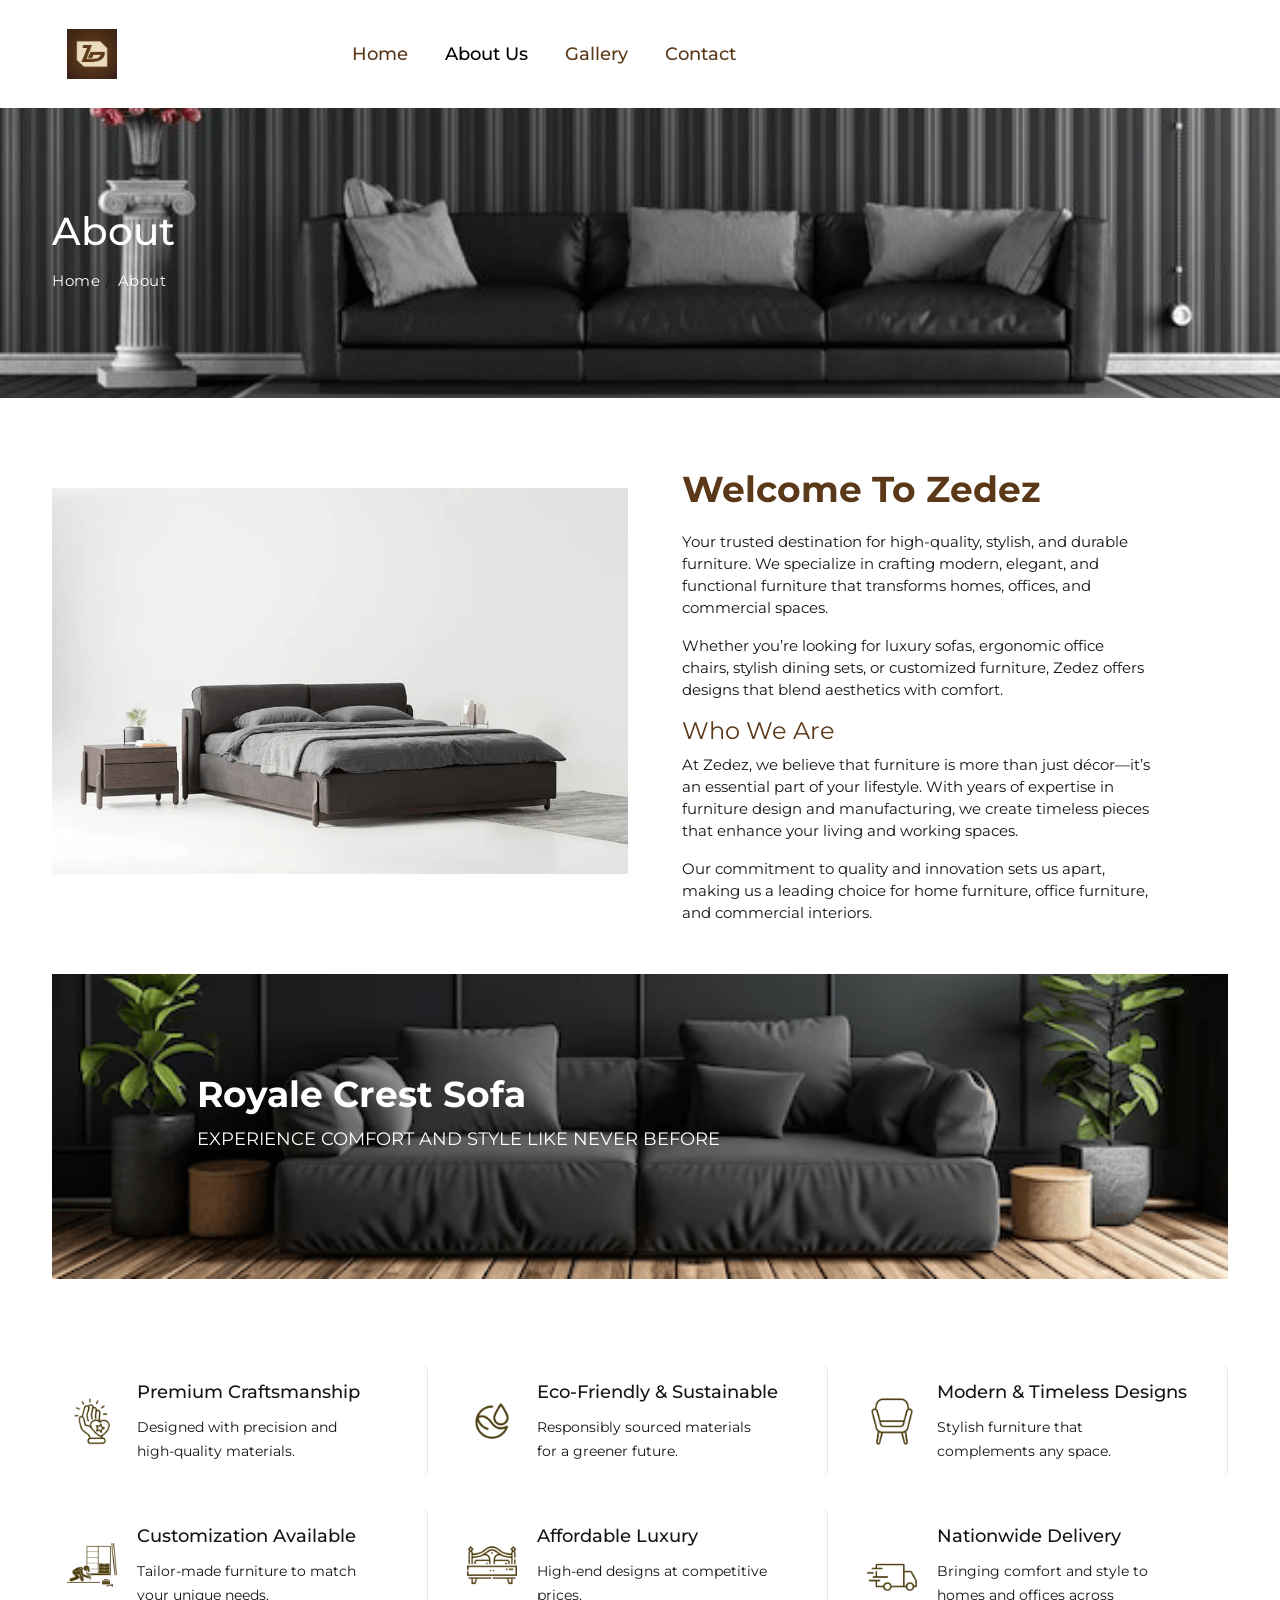
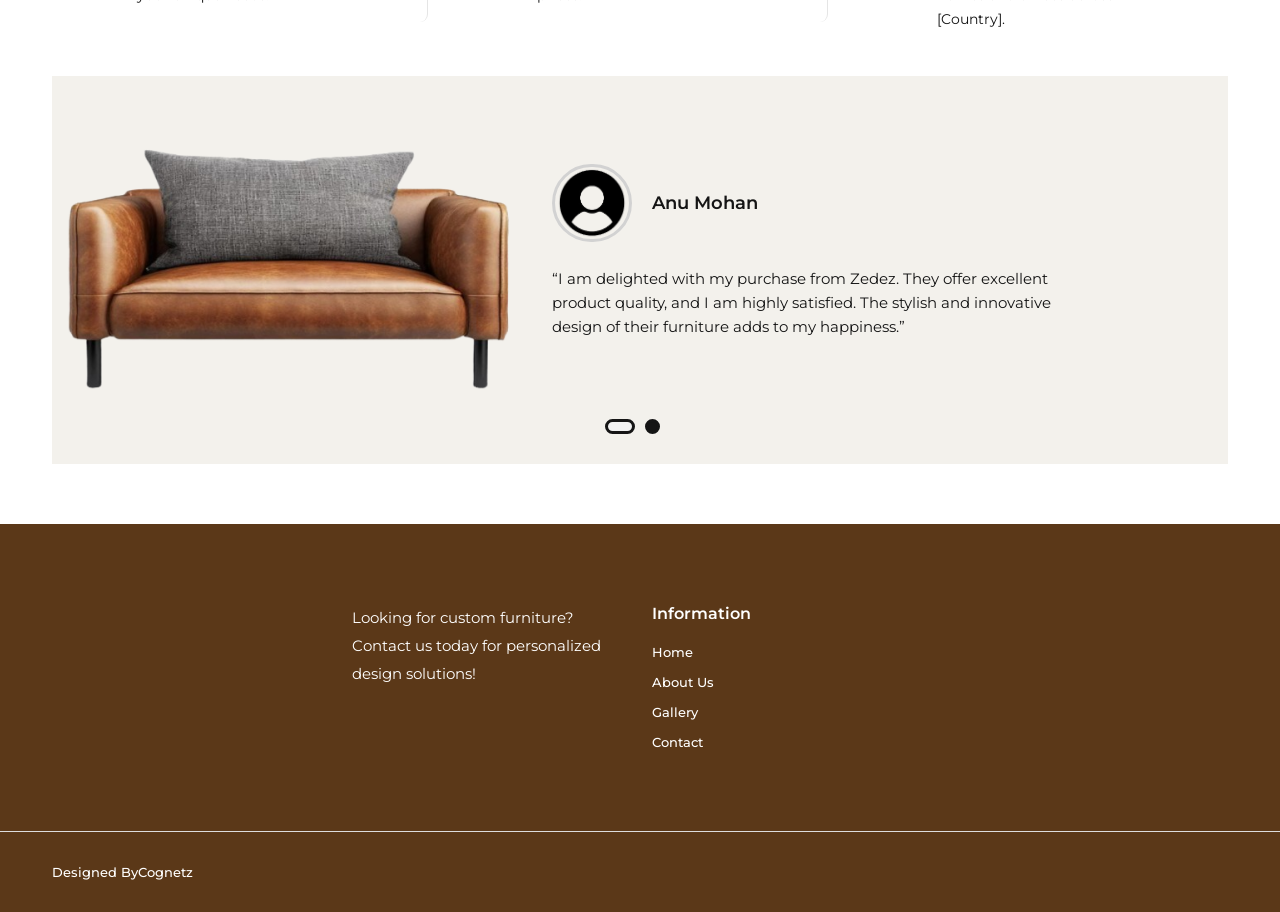
==== commit b6b220d4: "forth commit" ====
--- a/about.html
+++ b/about.html
@@ -4,7 +4,7 @@
 <head>
     <meta charset="utf-8">
     <meta http-equiv="x-ua-compatible" content="ie=edge">
-    <title>Shop || nelson</title>
+    <title>About-Zedez</title>
     <meta name="description" content="">
     <meta name="viewport" content="width=device-width, initial-scale=1">
     <!-- Place favicon.ico in the root directory -->
@@ -17,6 +17,44 @@
     <link rel="stylesheet" href="assets/css/style.css">
     <!-- Modernizr JS -->
     <script src="assets/js/vendor/modernizr-2.8.3.min.js"></script>
+    <style>
+        .feature-image img {
+            width: 50px;  /* Adjust size as needed */
+            height: auto;
+        }
+        .main-menu ul li a {
+            color: #5b3818;  /* Sets the text color */
+        }
+        .main-menu ul li a.active {
+            color: black; /* Active page color */
+            
+        }          
+        .single-feature {
+            transition: background-color 0.3s ease-in-out;
+            padding: 15px;
+            border-radius: 8px;
+        }
+        
+        .single-feature:hover {
+            background-color: #eadbbe;
+        }
+        .footer-widget .title,
+        .footer-widget .ft-menu li a {
+            color: #ffffff; /* White color */
+            
+            
+        }
+        .footer-widget {
+            color: #ffffff; /* White color */
+        }
+ 
+            .header-logo img {
+width: 120px; /* Adjust width */
+height: 50px; /* Adjust height */
+object-fit: contain; /* Ensures image fits within the dimensions */
+}
+
+    </style>
 </head>
 
 <body>
@@ -31,8 +69,18 @@
                         <div class="col-xl-3 col-lg-2 col-md-4 col-12">
                             <!--Logo Area Start-->
                             <div class="logo-area">
-                                <a href="index.html"><img src="./assets/images/logo1.png" alt="" style="width: 150px; height: auto;"></a>
-                            </div>
+                                <a href="index.html">
+                                    <img src="./assets/images/logo2.jpeg" alt="Logo" style="width: 80px; height: 50px;">
+                                </a>
+                            </div>
+                            <style>
+                                .logo-area img {
+                                    width: 80px;   /* Adjust width */
+                                    height: 50px;  /* Adjust height */
+                                    object-fit: contain;  /* Ensures proper scaling */
+                                }
+                                
+                            </style>
                             <!--Logo Area End-->
                         </div>
                         <div class="col-xl-6 col-lg-6 col-md-4 d-none d-lg-block col-12">
@@ -43,7 +91,7 @@
                                         <li><a href="index.html">Home</a>
                                            
                                         </li>
-                                        <li><a href="about.html">About Us</a>
+                                        <li><a href="about.html" class="active">About Us</a>
                                             
                                         </li>
                                 
@@ -75,7 +123,7 @@
                                     <div class="col-6 col-md-6">
                                         <div class="header-logo">
                                             <a href="index.html">
-                                                <img src="./assets/images/logo1.png" class="img-fluid" alt="">
+                                                <img src="./assets/images/logo2.jpeg" class="img-fluid" alt="">
                                             </a>
                                         </div>
                                     </div>
@@ -118,18 +166,18 @@
             <div class="offcanvas-wrapper">
 
                 <div class="offcanvas-inner-content">
-                    <div class="offcanvas-mobile-search-area">
+                    <!-- <div class="offcanvas-mobile-search-area">
                         <form action="#">
                             <input type="search" placeholder="Search ...">
                             <button type="submit"><i class="fa fa-search"></i></button>
                         </form>
-                    </div>
+                    </div> -->
                     <nav class="offcanvas-navigation">
                         <ul>
                             <li class="menu-item-has-children"><a href="index.html">Home</a>
                                
                             </li>
-                            <li class="menu-item-has-children"><a href="about.html">About Us</a>
+                            <li class="menu-item-has-children"><a href="about.html" class="active">About Us</a>
                                
                             </li>
                             <li class="menu-item-has-children"><a href="gallery.html">Gallery</a>
@@ -185,14 +233,14 @@
                     <div class="col-lg-6 col-12">
                         <!--About Us Content Start-->
                         <div class="about-us-content pl-30 pl-md-0 pl-sm-0 pl-xs-0">
-                            <h2>Welcome to Zedez</h2>
+                            <h2 style="color: #5b3818;">Welcome to Zedez</h2>
                             <p>Your trusted destination for high-quality, stylish, and durable furniture. We specialize in
                                 crafting modern, elegant, and functional furniture that transforms homes, offices, and
                                 commercial spaces.</p>
                             <p>Whether you’re looking for luxury sofas, ergonomic office chairs, stylish dining sets, or
                                 customized furniture, Zedez offers designs that blend aesthetics with comfort.</p>
     
-                            <h3>Who We Are</h3>
+                            <h3 style="color: #5b3818;">Who We Are</h3>
                             <p>At Zedez, we believe that furniture is more than just décor—it’s an essential part of your
                                 lifestyle. With years of expertise in furniture design and manufacturing, we create timeless
                                 pieces that enhance your living and working spaces.</p>
@@ -216,9 +264,9 @@
                         <!-- Single Banner Start -->
                         <div class="single-banner-item pt-100 pt-md-80 pt-sm-70 pt-xs-50 pb-120 pb-md-100 pb-sm-90 pb-xs-50 mb-30 bg-image" data-bg="./assets/images/banner/13.png">
                             <div class="sp-banner-content">
-                                <span class="normat-text" style="color: white;">DISCOUNTED UP TO 50%</span>
-                                <h2 class="title" style="color: white;">Zigzag King Chair</h2>
-                                <span class="normat-text" style="color: white;">LIMITED TIME OFEER</span>
+                                <h2 class="title" style="color: white;">Royale Crest Sofa</h2>
+                                <span class="normat-text" style="color: white;">Experience comfort and style like never before</span>
+                               
                             </div>
                         </div>
                         <!-- Single Banner End -->
@@ -229,97 +277,105 @@
         <!-- Banner section End -->
 
 
-
-
-       <!--Features section start-->
-       <div class="features-section section pt-30 pt-lg-15 pt-md-0 pt-sm-0 pt-xs-15">
-        <div class="container">
-            <div class="row">
-
-                <div class="col-lg-4 col-md-6">
-                    <!-- Single Feature Start -->
-                    <div class="single-feature mb-30">
-                        <div class="feature-image">
-                            <img src="./assets/images/icons/feature-1.png" class="img-fluid" alt="">
-                        </div>
-                        <div class="feature-content">
-                            <h4 class="title">Premium Craftsmanship </h4>
-                            <p class="short-desc">Designed with precision and high-quality materials.</p>
-                        </div>
-                    </div>
-                    <!-- Single Feature End -->
-                </div>
-                <div class="col-lg-4 col-md-6">
-                    <!-- Single Feature Start -->
-                    <div class="single-feature mb-30">
-                        <div class="feature-image">
-                            <img src="./assets/images/icons/feature-2.png" class="img-fluid" alt="">
-                        </div>
-                        <div class="feature-content">
-                            <h4 class="title">Eco-Friendly & Sustainable </h4>
-                            <p class="short-desc"> Responsibly sourced materials for a greener future. </p>
-                        </div>
-                    </div>
-                    <!-- Single Feature End -->
-                </div>
-                <div class="col-lg-4 col-md-6">
-                    <!-- Single Feature Start -->
-                    <div class="single-feature mb-30">
-                        <div class="feature-image">
-                            <img src="./assets/images/icons/feature-3.png" class="img-fluid" alt="">
-                        </div>
-                        <div class="feature-content">
-                            <h4 class="title">Modern & Timeless Designs</h4>
-                            <p class="short-desc">Stylish furniture that complements any space.</p>
-                        </div>
-                    </div>
-                    <!-- Single Feature End -->
-                </div>
-
-                <div class="col-lg-4 col-md-6">
-                    <!-- Single Feature Start -->
-                    <div class="single-feature mb-30">
-                        <div class="feature-image">
-                            <img src="./assets/images/icons/feature-2.png" class="img-fluid" alt="">
-                        </div>
-                        <div class="feature-content">
-                            <h4 class="title">Customization Available </h4>
-                            <p class="short-desc"> Tailor-made furniture to match your unique needs. </p>
-                        </div>
-                    </div>
-                    <!-- Single Feature End -->
-                </div>
-
-                <div class="col-lg-4 col-md-6">
-                    <!-- Single Feature Start -->
-                    <div class="single-feature mb-30">
-                        <div class="feature-image">
-                            <img src="./assets/images/icons/feature-2.png" class="img-fluid" alt="">
-                        </div>
-                        <div class="feature-content">
-                            <h4 class="title"> Affordable Luxury  </h4>
-                            <p class="short-desc"> High-end designs at competitive prices. </p>
-                        </div>
-                    </div>
-                    <!-- Single Feature End -->
-                </div>
-                <div class="col-lg-4 col-md-6">
-                    <!-- Single Feature Start -->
-                    <div class="single-feature mb-30">
-                        <div class="feature-image">
-                            <img src="./assets/images/icons/feature-2.png" class="img-fluid" alt="">
-                        </div>
-                        <div class="feature-content">
-                            <h4 class="title"> Nationwide Delivery</h4>
-                            <p class="short-desc"> Bringing comfort and style to homes and offices across [Country].</p>
-                        </div>
-                    </div>
-                    <!-- Single Feature End -->
-                </div>
-            </div>
-        </div>
-    </div>
-    <!--Features section end-->
+        <style>
+            .feature-image img {
+                filter: brightness(0) saturate(100%) invert(22%) sepia(44%) saturate(703%) hue-rotate(8deg) brightness(95%) contrast(95%);
+            }
+            .feature-content h2{
+                color: #5b3818;
+            }
+            
+        </style>
+
+        <!--Features section start-->
+        <div class="features-section section pt-30 pt-lg-15 pt-md-0 pt-sm-0 pt-xs-15">
+            <div class="container">
+                <div class="row">
+
+                    <div class="col-lg-4 col-md-6">
+                        <!-- Single Feature Start -->
+                        <div class="single-feature mb-30">
+                            <div class="feature-image">
+                                <img src="./assets/images/icons/craftsmanship.png" class="img-fluid" alt="">
+                            </div>
+                            <div class="feature-content">
+                                <h4 class="title">Premium Craftsmanship </h4>
+                                <p class="short-desc">Designed with precision and high-quality materials.</p>
+                            </div>
+                        </div>
+                        <!-- Single Feature End -->
+                    </div>
+                    <div class="col-lg-4 col-md-6">
+                        <!-- Single Feature Start -->
+                        <div class="single-feature mb-30">
+                            <div class="feature-image">
+                                <img src="./assets/images/icons/eco-cleaning-product.png" class="img-fluid" alt="">
+                            </div>
+                            <div class="feature-content">
+                                <h4 class="title">Eco-Friendly & Sustainable </h4>
+                                <p class="short-desc"> Responsibly sourced materials for a greener future. </p>
+                            </div>
+                        </div>
+                        <!-- Single Feature End -->
+                    </div>
+                    <div class="col-lg-4 col-md-6">
+                        <!-- Single Feature Start -->
+                        <div class="single-feature mb-30">
+                            <div class="feature-image">
+                                <img src="./assets/images/icons/chair.png" class="img-fluid" alt="">
+                            </div>
+                            <div class="feature-content">
+                                <h4 class="title">Modern & Timeless Designs</h4>
+                                <p class="short-desc">Stylish furniture that complements any space.</p>
+                            </div>
+                        </div>
+                        <!-- Single Feature End -->
+                    </div>
+
+                    <div class="col-lg-4 col-md-6">
+                        <!-- Single Feature Start -->
+                        <div class="single-feature mb-30">
+                            <div class="feature-image">
+                                <img src="./assets/images/icons/build.png" class="img-fluid" alt="">
+                            </div>
+                            <div class="feature-content">
+                                <h4 class="title">Customization Available </h4>
+                                <p class="short-desc"> Tailor-made furniture to match your unique needs. </p>
+                            </div>
+                        </div>
+                        <!-- Single Feature End -->
+                    </div>
+
+                    <div class="col-lg-4 col-md-6">
+                        <!-- Single Feature Start -->
+                        <div class="single-feature mb-30">
+                            <div class="feature-image">
+                                <img src="./assets/images/icons/double-bed.png" class="img-fluid" alt="">
+                            </div>
+                            <div class="feature-content">
+                                <h4 class="title"> Affordable Luxury  </h4>
+                                <p class="short-desc"> High-end designs at competitive prices. </p>
+                            </div>
+                        </div>
+                        <!-- Single Feature End -->
+                    </div>
+                    <div class="col-lg-4 col-md-6">
+                        <!-- Single Feature Start -->
+                        <div class="single-feature mb-30">
+                            <div class="feature-image">
+                                <img src="./assets/images/icons/delivery-truck.png" class="img-fluid" alt="">
+                            </div>
+                            <div class="feature-content">
+                                <h4 class="title"> Nationwide Delivery</h4>
+                                <p class="short-desc"> Bringing comfort and style to homes and offices across [Country].</p>
+                            </div>
+                        </div>
+                        <!-- Single Feature End -->
+                    </div>
+                </div>
+            </div>
+        </div>
+        <!--Features section end-->
 
 
         
@@ -411,11 +467,11 @@
 
        
        <!--Footer section start-->
-       <footer class="footer-section section bg-gray">
+       <footer class="footer-section section bg-gray" >
 
         <!--Footer Top start-->
-        <div class="footer-top section pt-100 pt-lg-80 pt-md-70 pt-sm-60 pt-xs-50 pb-55 pb-lg-35 pb-md-25 pb-sm-15 pb-xs-10">
-            <div class="container">
+        <div class="footer-top section pt-100 pt-lg-80 pt-md-70 pt-sm-60 pt-xs-50 pb-55 pb-lg-35 pb-md-25 pb-sm-15 pb-xs-10" style="background-color:  #5b3818;">
+            <div class="container" >
                 <div class="row">
 
                     <!--Footer Widget start-->
@@ -440,13 +496,15 @@
                     <div class="footer-widget col-xl-3 col-lg-3 col-md-6 col-sm-6 col-12 mb-40 mb-xs-35">
                         <h4 class="title"><span class="text">Information</span></h4>
                         <ul class="ft-menu">
-                            <li><a href="#">Home</a></li>
-                            <li><a href="#">About Us</a></li>
-                            <li><a href="#">Gallery</a></li>
-                            <li><a href="#">Contact</a></li>
+                           
+                                <li><a href="index.html">Home</a></li>
+                                <li><a href="about.html">About Us</a></li>
+                                <li><a href="gallery.html">Gallery</a></li>
+                                <li><a href="contact.html">Contact</a></li>
                            
                         </ul>
                     </div>
+                   
                     <!--Footer Widget end-->
 
                     <!--Footer Widget start-->
@@ -462,14 +520,14 @@
         <!--Footer Top end-->
 
         <!--Footer bottom start-->
-        <div class="footer-bottom section">
+        <div class="footer-bottom section" style="background-color:  #5b3818;">
             <div class="container">
                 <div class="row no-gutters">
                     <div class="col-12 ft-border pt-25 pb-25">
                         <div class="row justify-content-between align-items-center">
                             <div class="col-lg-6 col-md-6 col-sm-12">
                                 <div class="copyright text-start">
-                                    <p class="copyright">&copy; 2021 <strong>Nelson</strong> Made with <i class="fa fa-heart text-danger" aria-hidden="true"></i> by <a href="https://hasthemes.com/"><strong>HasThemes</strong></a>.</p>
+                                    <p class="copyright" style="color: white;">Designed By<a href="" style="color: white;">   Cognetz</a></p>
                                 </div>
                             </div>
                             
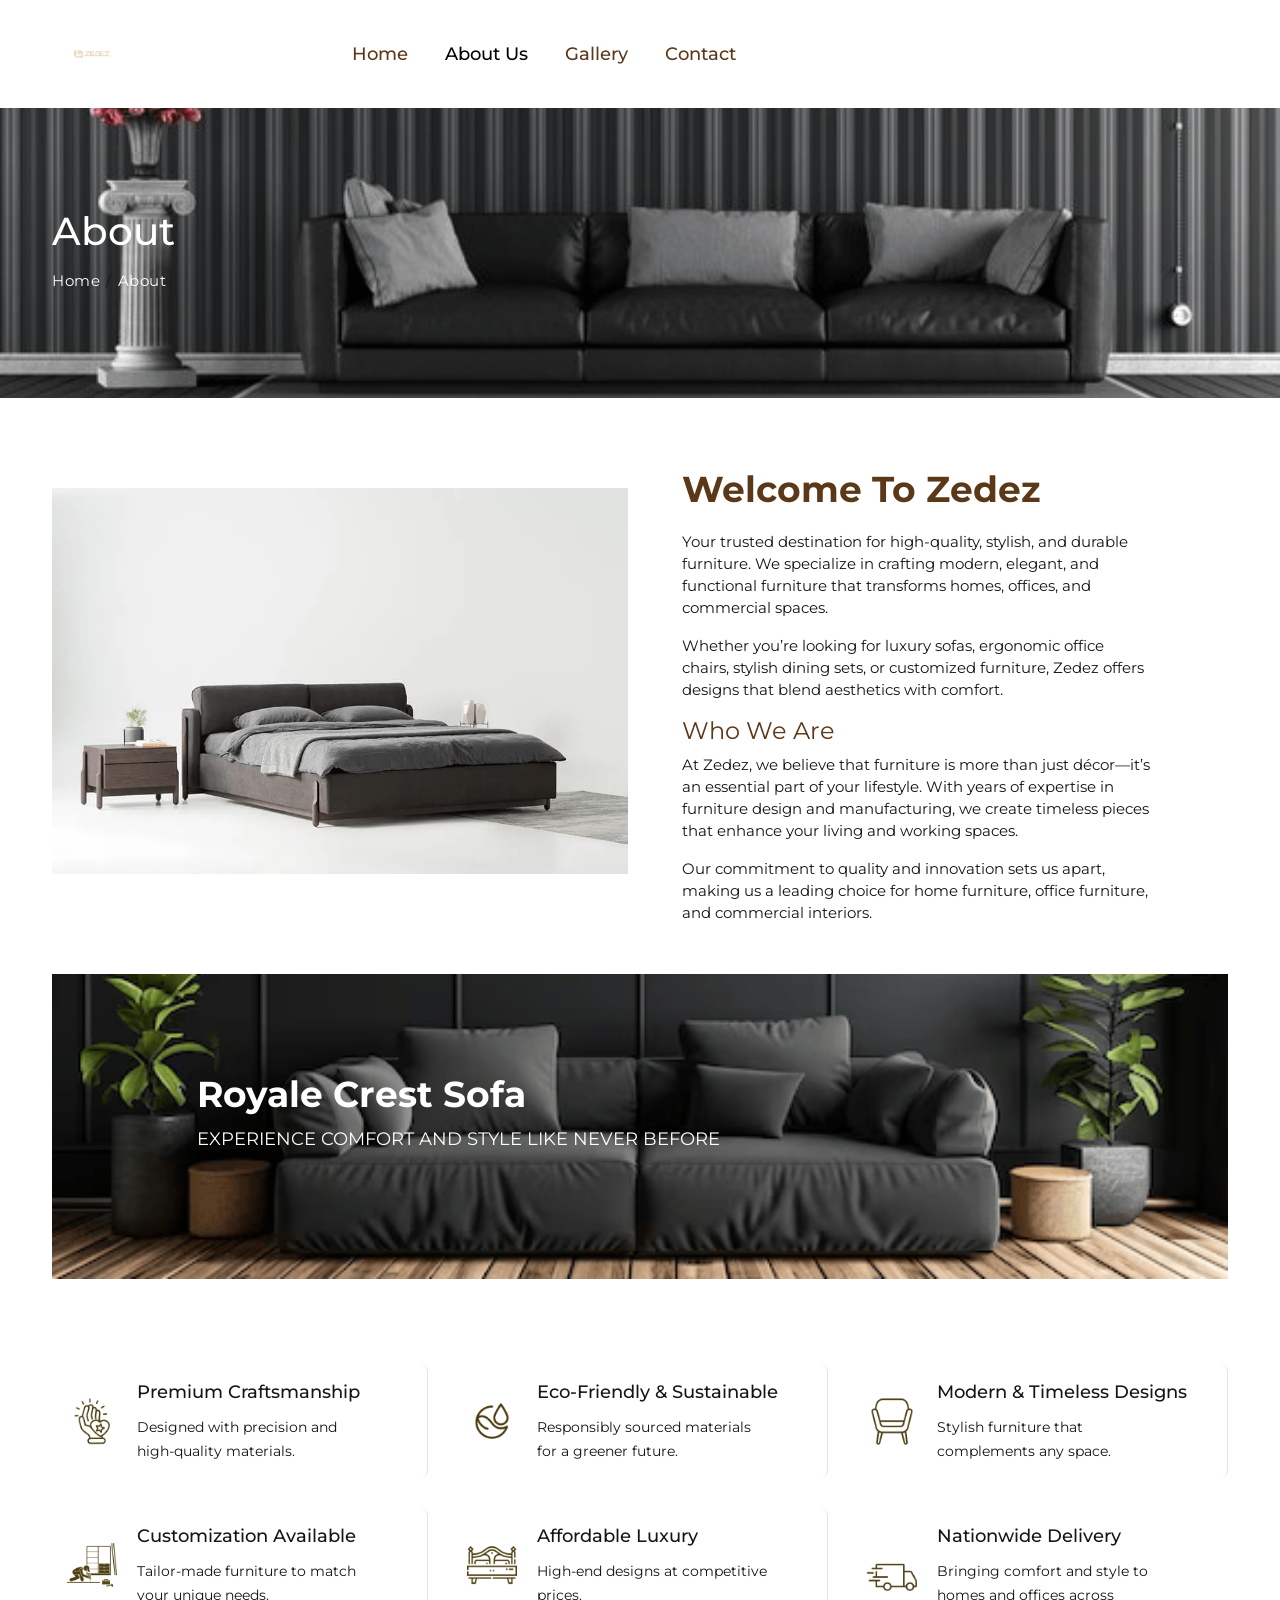
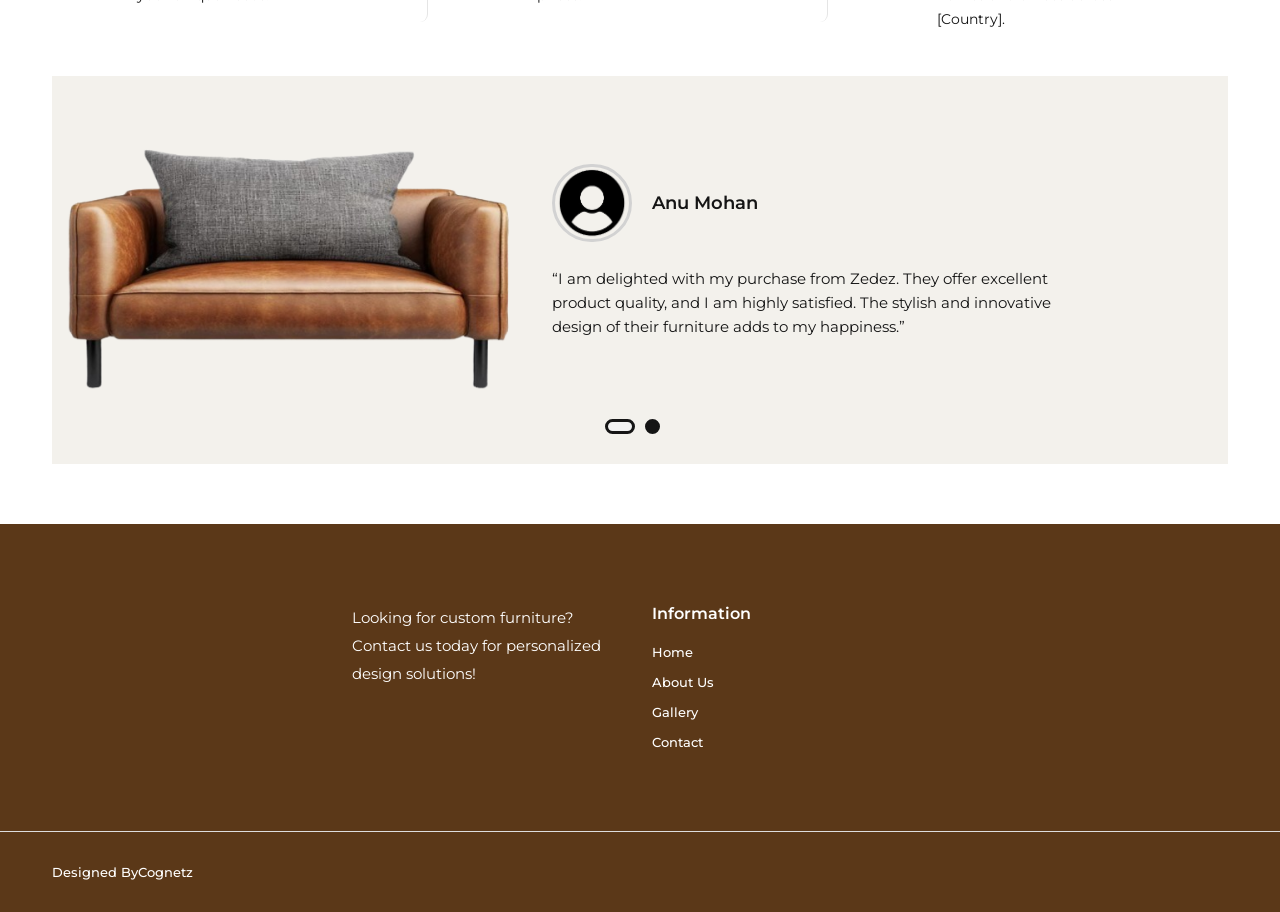
==== commit cbc6c6fc: "fifth commit" ====
--- a/about.html
+++ b/about.html
@@ -70,7 +70,7 @@
                             <!--Logo Area Start-->
                             <div class="logo-area">
                                 <a href="index.html">
-                                    <img src="./assets/images/logo2.jpeg" alt="Logo" style="width: 80px; height: 50px;">
+                                    <img src="./assets/images/logo_.png" alt="Logo" style="width: 80px; height: 50px;">
                                 </a>
                             </div>
                             <style>
@@ -123,7 +123,7 @@
                                     <div class="col-6 col-md-6">
                                         <div class="header-logo">
                                             <a href="index.html">
-                                                <img src="./assets/images/logo2.jpeg" class="img-fluid" alt="">
+                                                <img src="./assets/images/logo_.png" class="img-fluid" alt="">
                                             </a>
                                         </div>
                                     </div>
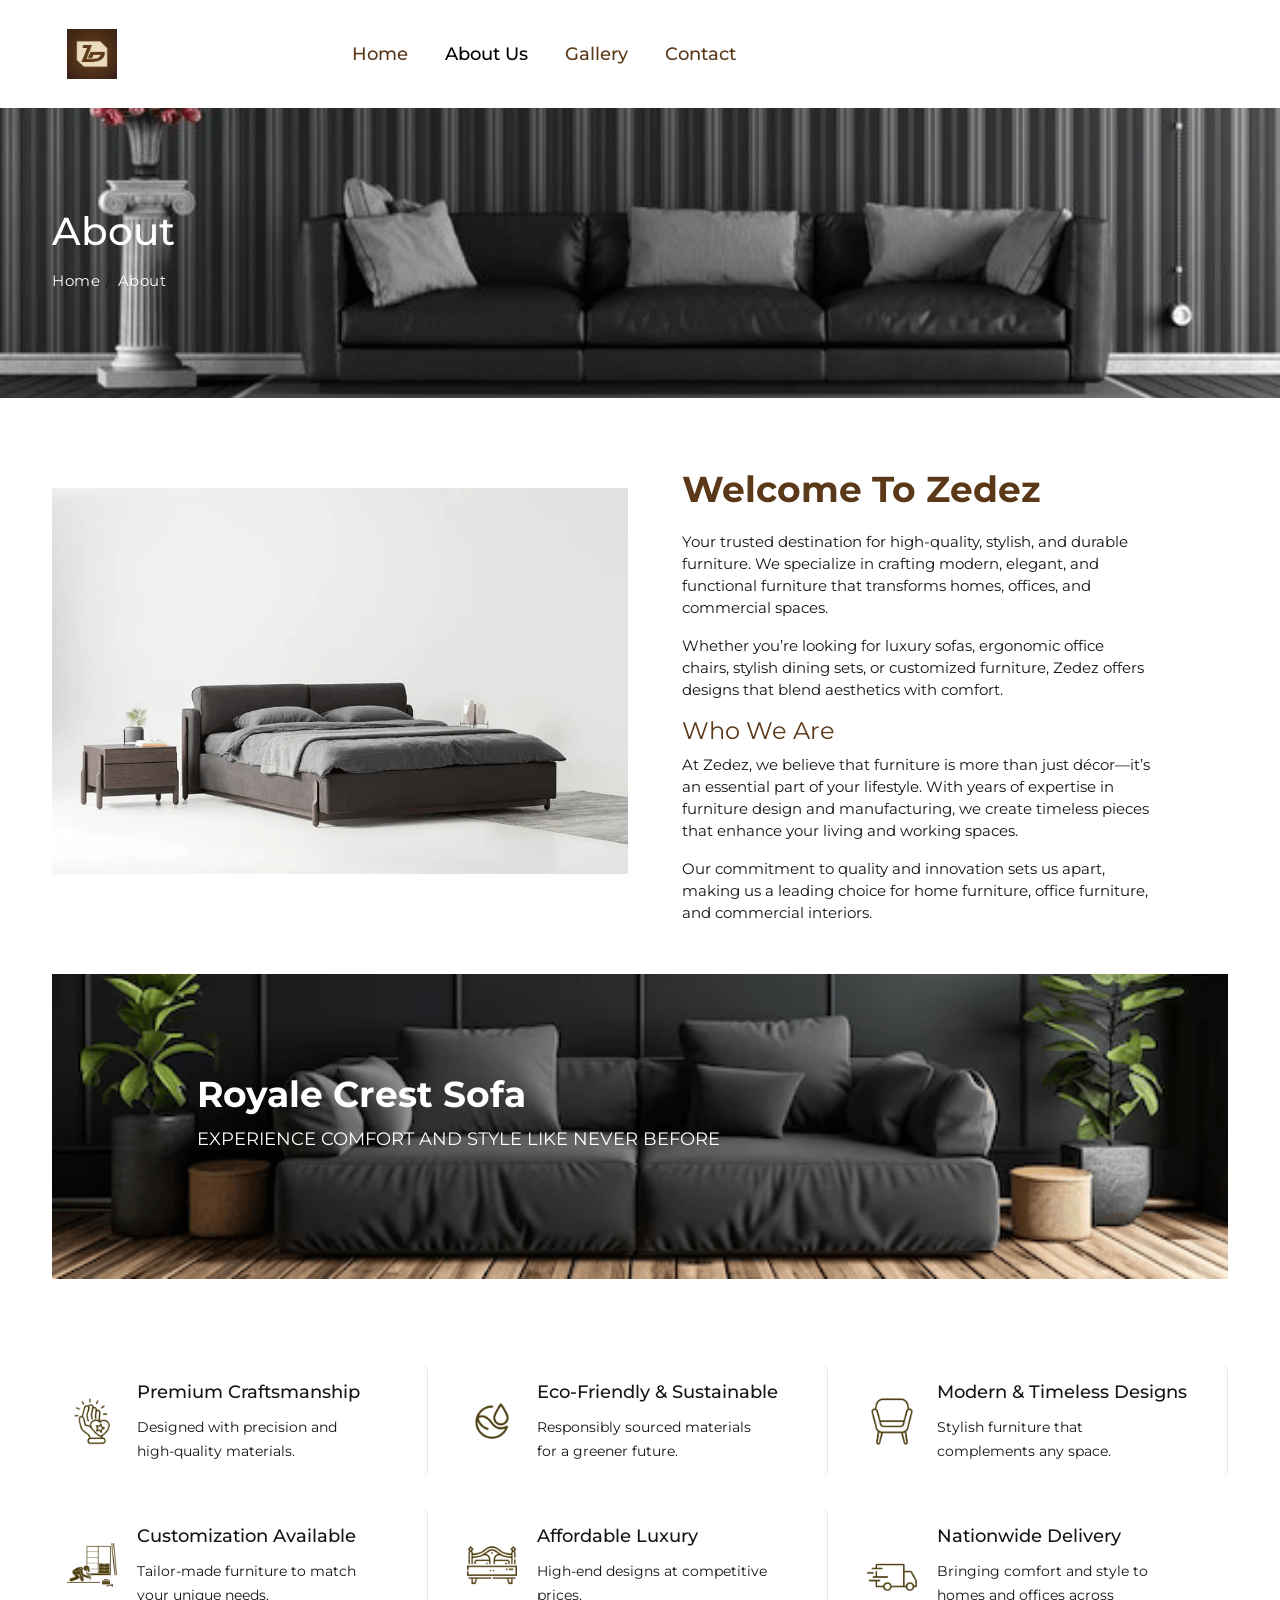
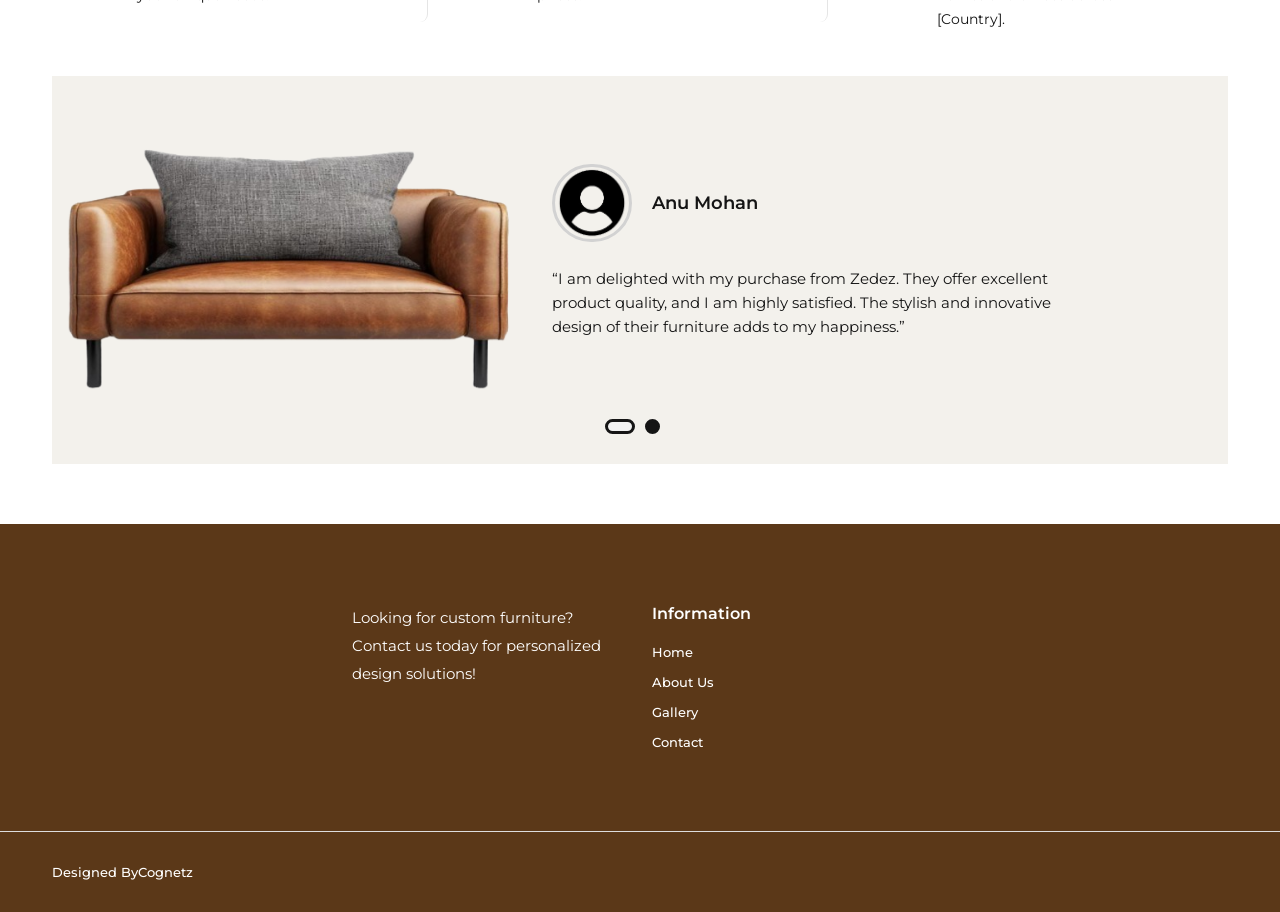
==== commit f09d0570: "commit" ====
--- a/about.html
+++ b/about.html
@@ -70,7 +70,7 @@
                             <!--Logo Area Start-->
                             <div class="logo-area">
                                 <a href="index.html">
-                                    <img src="./assets/images/logo_.png" alt="Logo" style="width: 80px; height: 50px;">
+                                    <img src="./assets/images/logo2.jpeg" alt="Logo" style="width: 80px; height: 50px;">
                                 </a>
                             </div>
                             <style>
@@ -123,7 +123,7 @@
                                     <div class="col-6 col-md-6">
                                         <div class="header-logo">
                                             <a href="index.html">
-                                                <img src="./assets/images/logo_.png" class="img-fluid" alt="">
+                                                <img src="./assets/images/logo2.jpeg" class="img-fluid" alt="">
                                             </a>
                                         </div>
                                     </div>
@@ -217,6 +217,32 @@
             </div>
         </div>
         <!-- Page Banner Section End -->
+         <style>
+            @media (max-width: 767px) {
+                .about-us-area .container {
+                    padding-left: 0px !important;
+                    padding-right: 0px !important;
+                }
+            }
+            @media (max-width: 767px) {
+                    .banner-section .container {
+                        padding-left: 0px !important;
+                        padding-right: 0px !important;
+                    }
+                }     
+                @media (max-width: 767px) {
+                    .features-section .container {
+                        padding-left: 0px !important;
+                        padding-right: 0px !important;
+                    }
+                }  
+                @media (max-width: 767px) {
+                    .testimonial-section .container {
+                        padding-left: 0px !important;
+                        padding-right: 0px !important;
+                    }
+                } 
+         </style>
         <!--About Us Area Start-->
         <div class="about-us-area section pt-90 pt-lg-70 pt-md-60 pt-sm-50 pt-xs-45 pb-70 pb-lg-50 pb-md-60 pb-sm-60 pb-xs-50">
             <div class="container">
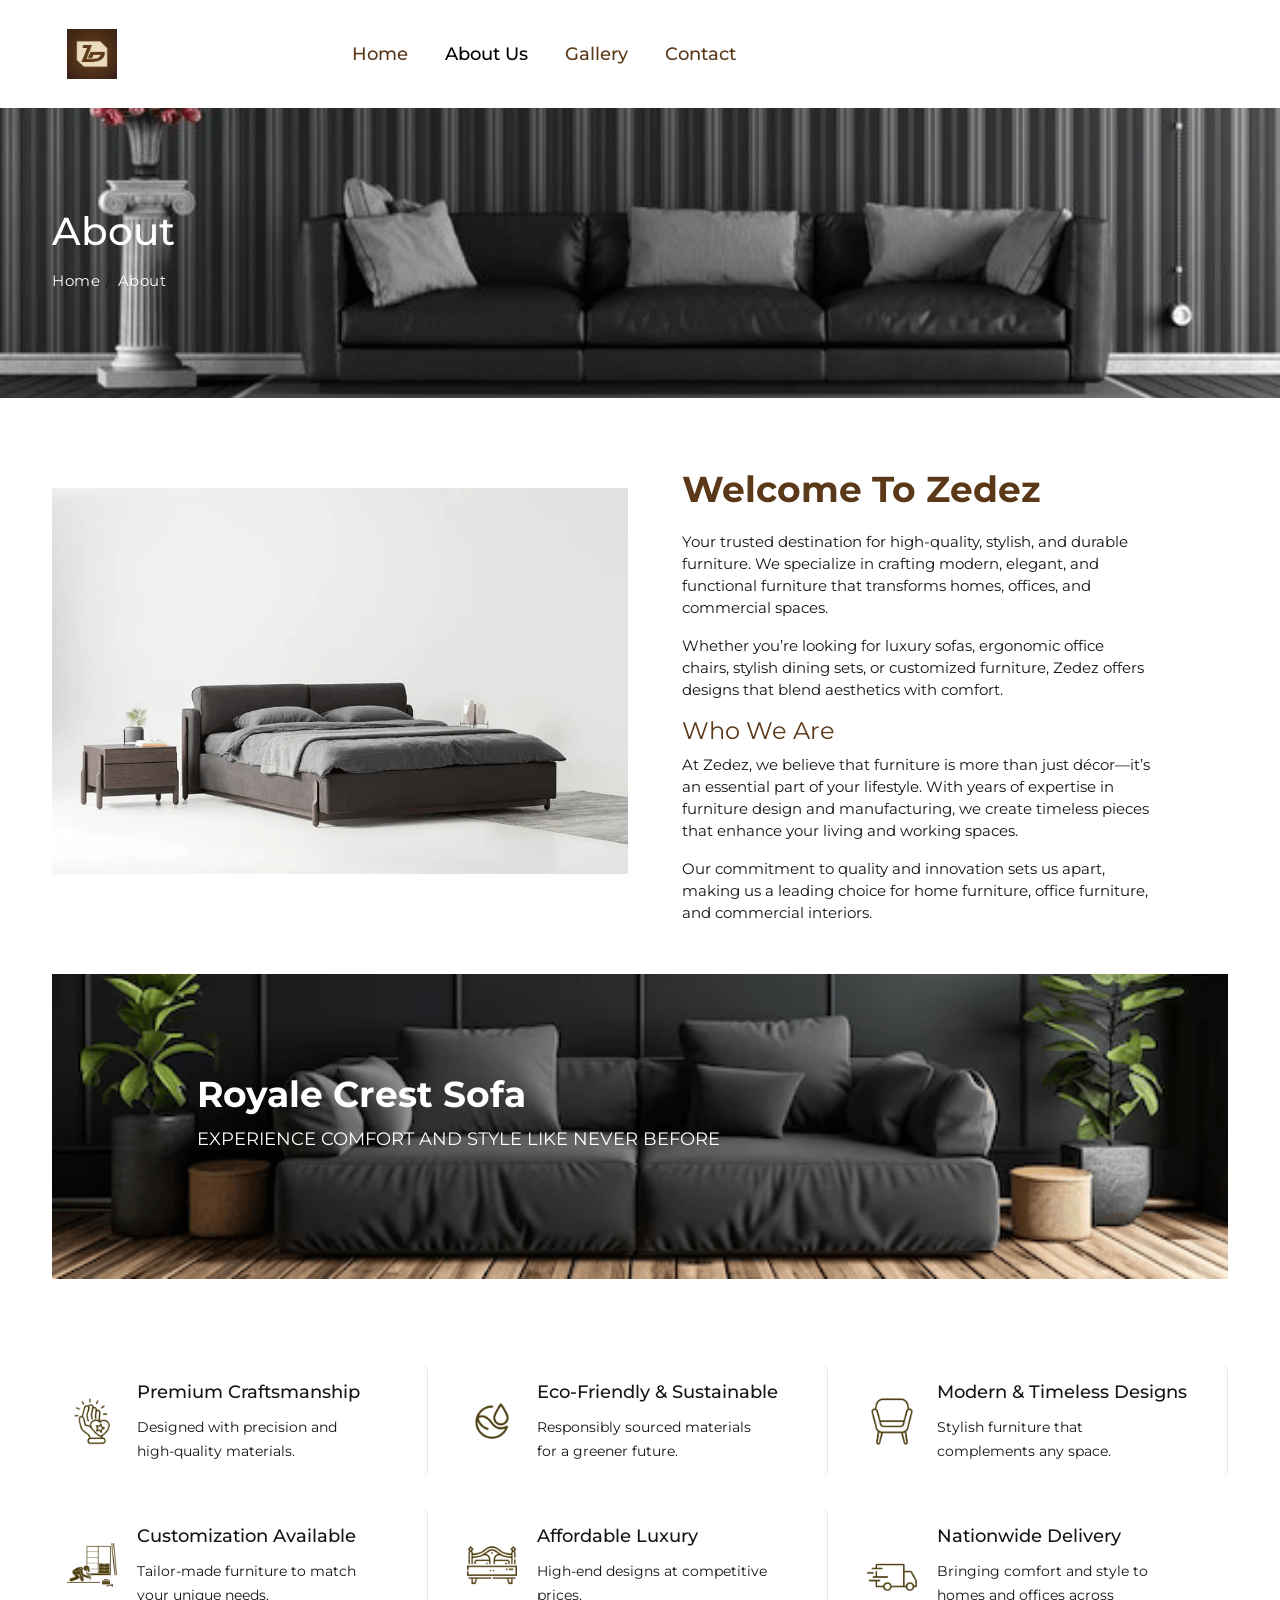
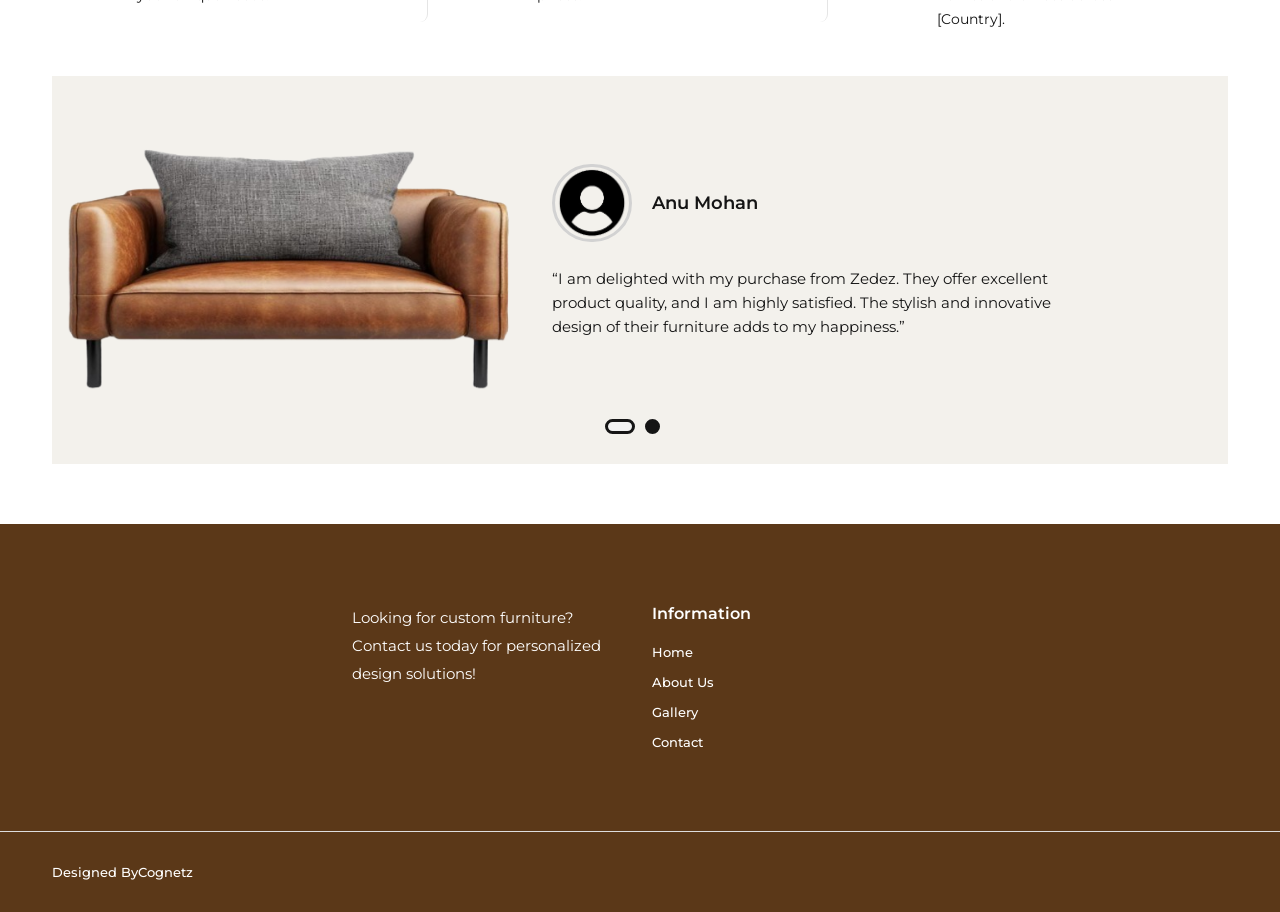
==== commit d02822eb: "commit5" ====
--- a/about.html
+++ b/about.html
@@ -219,29 +219,23 @@
         <!-- Page Banner Section End -->
          <style>
             @media (max-width: 767px) {
-                .about-us-area .container {
-                    padding-left: 0px !important;
-                    padding-right: 0px !important;
+                .about-us-area .container,
+                .banner-section .container,
+                .features-section .container,
+                .testimonial-section .container {
+                    padding-left: 20px !important;
+                    padding-right: 20px !important;
+                    margin-left: auto !important;
+                    margin-right: auto !important;
+                    max-width: 100% !important;
+                    overflow-x: hidden !important;
+                }
+            
+                body {
+                    overflow-x: hidden !important;
                 }
             }
-            @media (max-width: 767px) {
-                    .banner-section .container {
-                        padding-left: 0px !important;
-                        padding-right: 0px !important;
-                    }
-                }     
-                @media (max-width: 767px) {
-                    .features-section .container {
-                        padding-left: 0px !important;
-                        padding-right: 0px !important;
-                    }
-                }  
-                @media (max-width: 767px) {
-                    .testimonial-section .container {
-                        padding-left: 0px !important;
-                        padding-right: 0px !important;
-                    }
-                } 
+            
          </style>
         <!--About Us Area Start-->
         <div class="about-us-area section pt-90 pt-lg-70 pt-md-60 pt-sm-50 pt-xs-45 pb-70 pb-lg-50 pb-md-60 pb-sm-60 pb-xs-50">
@@ -310,8 +304,13 @@
             .feature-content h2{
                 color: #5b3818;
             }
+            .single-banner-item::before {
+                background: transparent !important;
+            }
+            
             
         </style>
+
 
         <!--Features section start-->
         <div class="features-section section pt-30 pt-lg-15 pt-md-0 pt-sm-0 pt-xs-15">
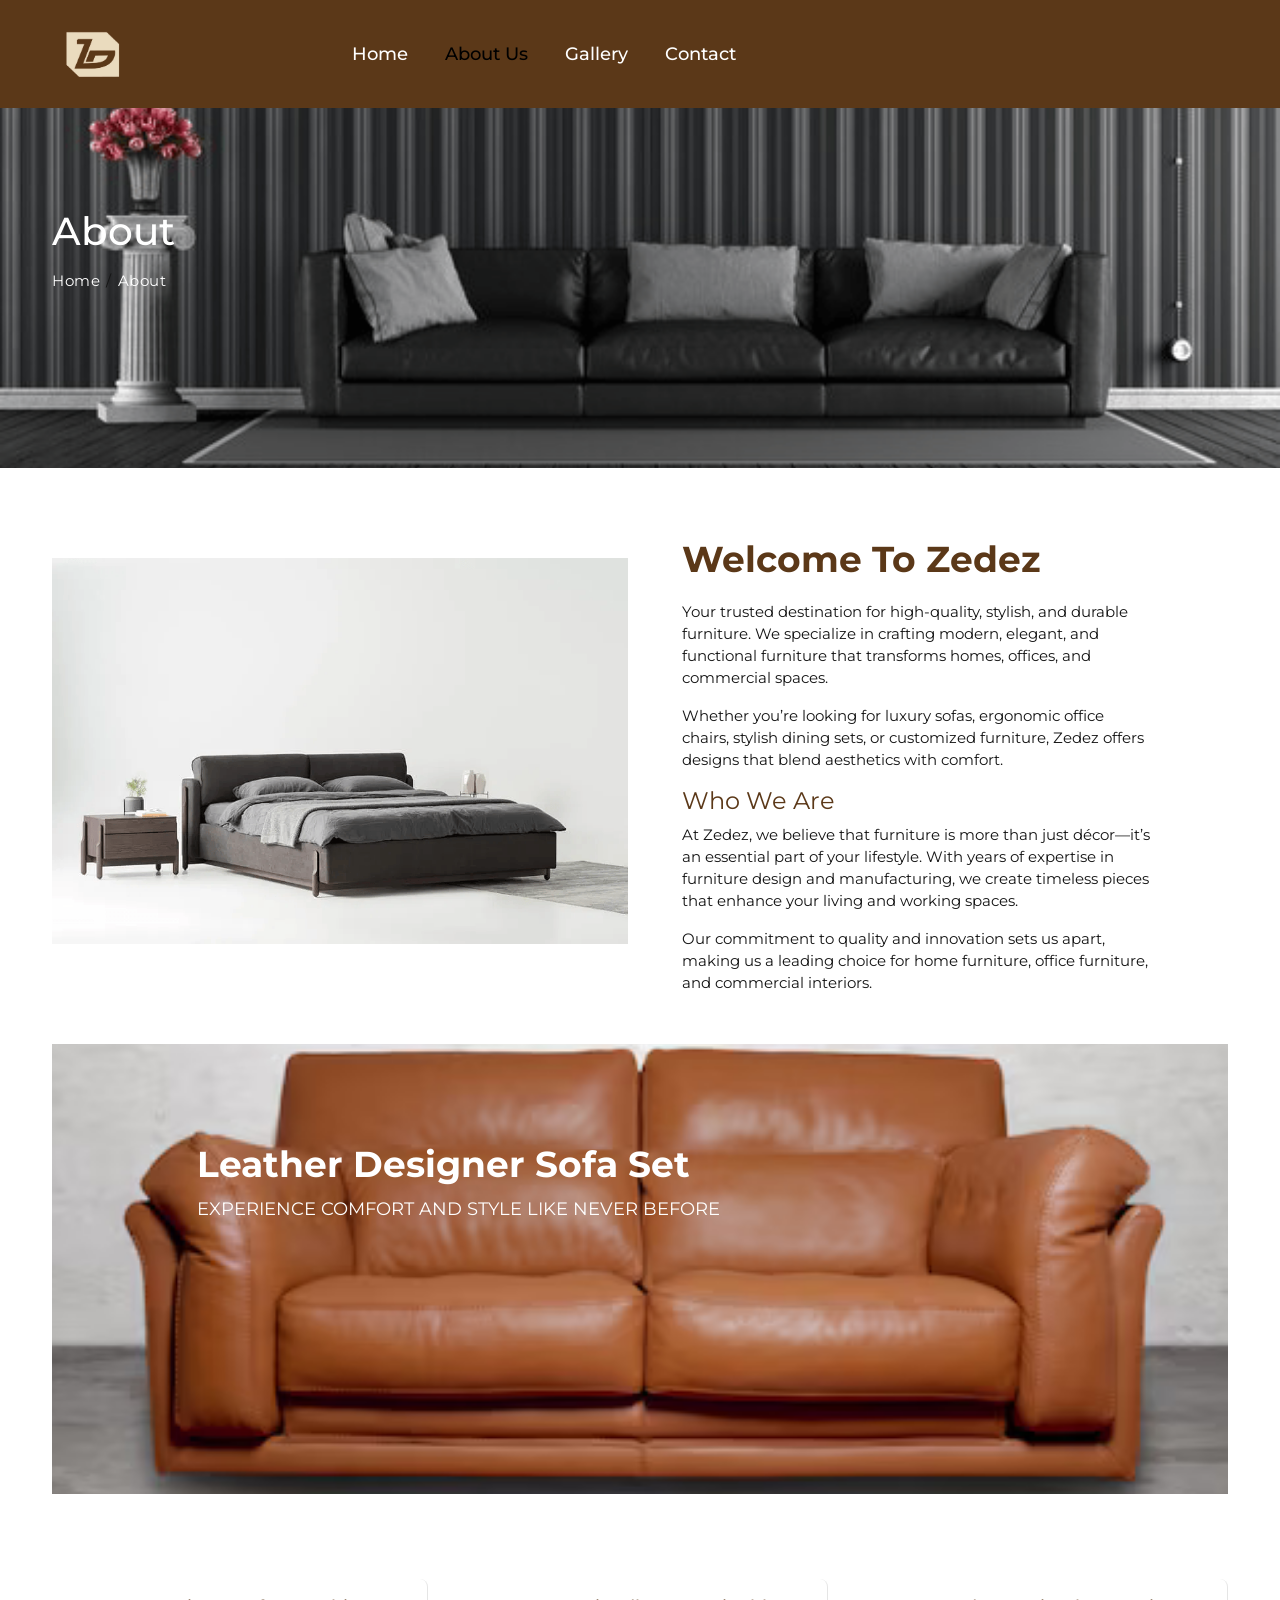
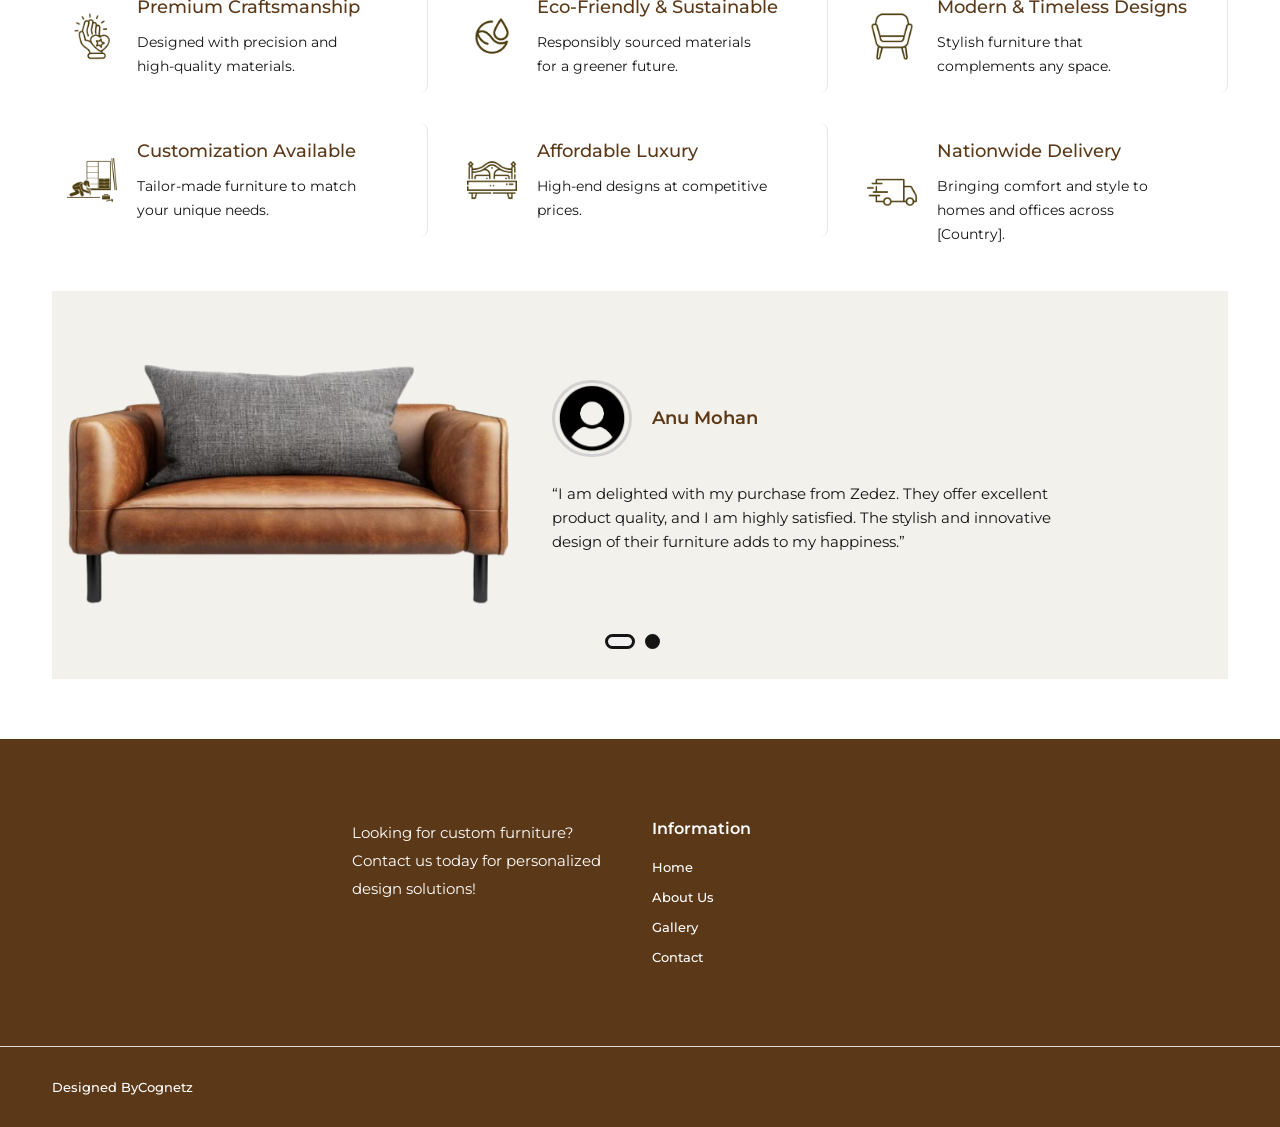
==== commit 3c577a02: "commit6" ====
--- a/about.html
+++ b/about.html
@@ -23,7 +23,7 @@
             height: auto;
         }
         .main-menu ul li a {
-            color: #5b3818;  /* Sets the text color */
+            color: white;  /* Sets the text color */
         }
         .main-menu ul li a.active {
             color: black; /* Active page color */
@@ -70,7 +70,7 @@
                             <!--Logo Area Start-->
                             <div class="logo-area">
                                 <a href="index.html">
-                                    <img src="./assets/images/logo2.jpeg" alt="Logo" style="width: 80px; height: 50px;">
+                                    <img src="./assets/images/logo1.png" alt="Logo" style="width: 80px; height: 50px;">
                                 </a>
                             </div>
                             <style>
@@ -123,7 +123,7 @@
                                     <div class="col-6 col-md-6">
                                         <div class="header-logo">
                                             <a href="index.html">
-                                                <img src="./assets/images/logo2.jpeg" class="img-fluid" alt="">
+                                                <img src="./assets/images/logo1.png" class="img-fluid" alt="">
                                             </a>
                                         </div>
                                     </div>
@@ -196,7 +196,29 @@
         </div>
         <!-- Offcanvas Menu End -->
 
-  
+        <style>
+            .page-banner-section {
+            min-height: 360px; 
+        }
+        
+        </style>
+        <style>
+                                @media (max-width: 992px) { 
+            .header-mobile {
+                background-color: #5b3818; /* Change this to your preferred color */
+                padding: 0px 0;
+            }
+        
+            .header-logo a img {
+                filter: brightness(0) invert(1); /* Optional: Make logo visible on dark backgrounds */
+            }
+        
+            .mobile-menu-icon i {
+                color: white; /* Change menu icon color */
+            }
+        }
+        
+                            </style>
 
         <!-- Page Banner Section Start -->
         <div class="page-banner-section section bg-image" data-bg="assets/images/bg/16.png">
@@ -282,13 +304,16 @@
                 <div class="row">
                     <div class="col-lg-12">
                         <!-- Single Banner Start -->
-                        <div class="single-banner-item pt-100 pt-md-80 pt-sm-70 pt-xs-50 pb-120 pb-md-100 pb-sm-90 pb-xs-50 mb-30 bg-image" data-bg="./assets/images/banner/13.png">
-                            <div class="sp-banner-content">
-                                <h2 class="title" style="color: white;">Royale Crest Sofa</h2>
-                                <span class="normat-text" style="color: white;">Experience comfort and style like never before</span>
-                               
-                            </div>
-                        </div>
+                        <div class="single-banner-item pt-100 pt-md-80 pt-sm-70 pt-xs-50 pb-120 pb-md-100 pb-sm-90 pb-xs-50 mb-30 bg-image"
+                        data-bg="./assets/images/banner/banner4.png"  style="height: 450px;">
+                        <div class="sp-banner-content">
+                            <h2 class="title" style="color: white;">Leather Designer Sofa Set</h2>
+                            <span class="normat-text" style="color: white;">Experience comfort and style
+                                like never before</span>
+
+                        </div>
+                    </div>
+               
                         <!-- Single Banner End -->
                     </div>
                 </div>
@@ -324,7 +349,7 @@
                                 <img src="./assets/images/icons/craftsmanship.png" class="img-fluid" alt="">
                             </div>
                             <div class="feature-content">
-                                <h4 class="title">Premium Craftsmanship </h4>
+                                <h4 class="title" style="color: #5b3818;">Premium Craftsmanship </h4>
                                 <p class="short-desc">Designed with precision and high-quality materials.</p>
                             </div>
                         </div>
@@ -337,7 +362,7 @@
                                 <img src="./assets/images/icons/eco-cleaning-product.png" class="img-fluid" alt="">
                             </div>
                             <div class="feature-content">
-                                <h4 class="title">Eco-Friendly & Sustainable </h4>
+                                <h4 class="title" style="color: #5b3818;">Eco-Friendly & Sustainable </h4>
                                 <p class="short-desc"> Responsibly sourced materials for a greener future. </p>
                             </div>
                         </div>
@@ -350,7 +375,7 @@
                                 <img src="./assets/images/icons/chair.png" class="img-fluid" alt="">
                             </div>
                             <div class="feature-content">
-                                <h4 class="title">Modern & Timeless Designs</h4>
+                                <h4 class="title" style="color: #5b3818;">Modern & Timeless Designs</h4>
                                 <p class="short-desc">Stylish furniture that complements any space.</p>
                             </div>
                         </div>
@@ -364,7 +389,7 @@
                                 <img src="./assets/images/icons/build.png" class="img-fluid" alt="">
                             </div>
                             <div class="feature-content">
-                                <h4 class="title">Customization Available </h4>
+                                <h4 class="title" style="color: #5b3818;">Customization Available </h4>
                                 <p class="short-desc"> Tailor-made furniture to match your unique needs. </p>
                             </div>
                         </div>
@@ -378,7 +403,7 @@
                                 <img src="./assets/images/icons/double-bed.png" class="img-fluid" alt="">
                             </div>
                             <div class="feature-content">
-                                <h4 class="title"> Affordable Luxury  </h4>
+                                <h4 class="title" style="color: #5b3818;"> Affordable Luxury  </h4>
                                 <p class="short-desc"> High-end designs at competitive prices. </p>
                             </div>
                         </div>
@@ -391,7 +416,7 @@
                                 <img src="./assets/images/icons/delivery-truck.png" class="img-fluid" alt="">
                             </div>
                             <div class="feature-content">
-                                <h4 class="title"> Nationwide Delivery</h4>
+                                <h4 class="title" style="color: #5b3818;"> Nationwide Delivery</h4>
                                 <p class="short-desc"> Bringing comfort and style to homes and offices across [Country].</p>
                             </div>
                         </div>
@@ -430,7 +455,7 @@
                                                                         <img src="assets/images/author/user.png" alt="">
                                                                     </div>
                                                                     <div class="author-info">
-                                                                        <h4>Anu Mohan</h4>
+                                                                        <h4 style="color: #5b3818;">Anu Mohan</h4>
                                                                        
                                                                     </div>
                                                                 </div>
@@ -461,7 +486,7 @@
                                                                         <img src="assets/images/author/user.png" alt="">
                                                                     </div>
                                                                     <div class="author-info">
-                                                                        <h4>Arun Raj</h4>
+                                                                        <h4 style="color: #5b3818;">Arun Raj</h4>
                                                                        
                                                                     </div>
                                                                 </div>
--- a/assets/css/style.css
+++ b/assets/css/style.css
@@ -915,7 +915,7 @@
 /*  02. Header CSS
 /*----------------------------------------*/
 header.header {
-  background-color: #ffffff;
+  background-color: #5b3818;
   position: static;
   left: 0;
   top: 0;
@@ -926,7 +926,7 @@
   position: fixed !important;
   -webkit-box-shadow: 0 5px 10px rgba(0, 0, 0, 0.1);
           box-shadow: 0 5px 10px rgba(0, 0, 0, 0.1);
-  background-color: #ffffff !important;
+  background-color: #5b3818 !important;
   -webkit-animation-duration: 1s;
           animation-duration: 1s;
   -webkit-animation-fill-mode: both;
